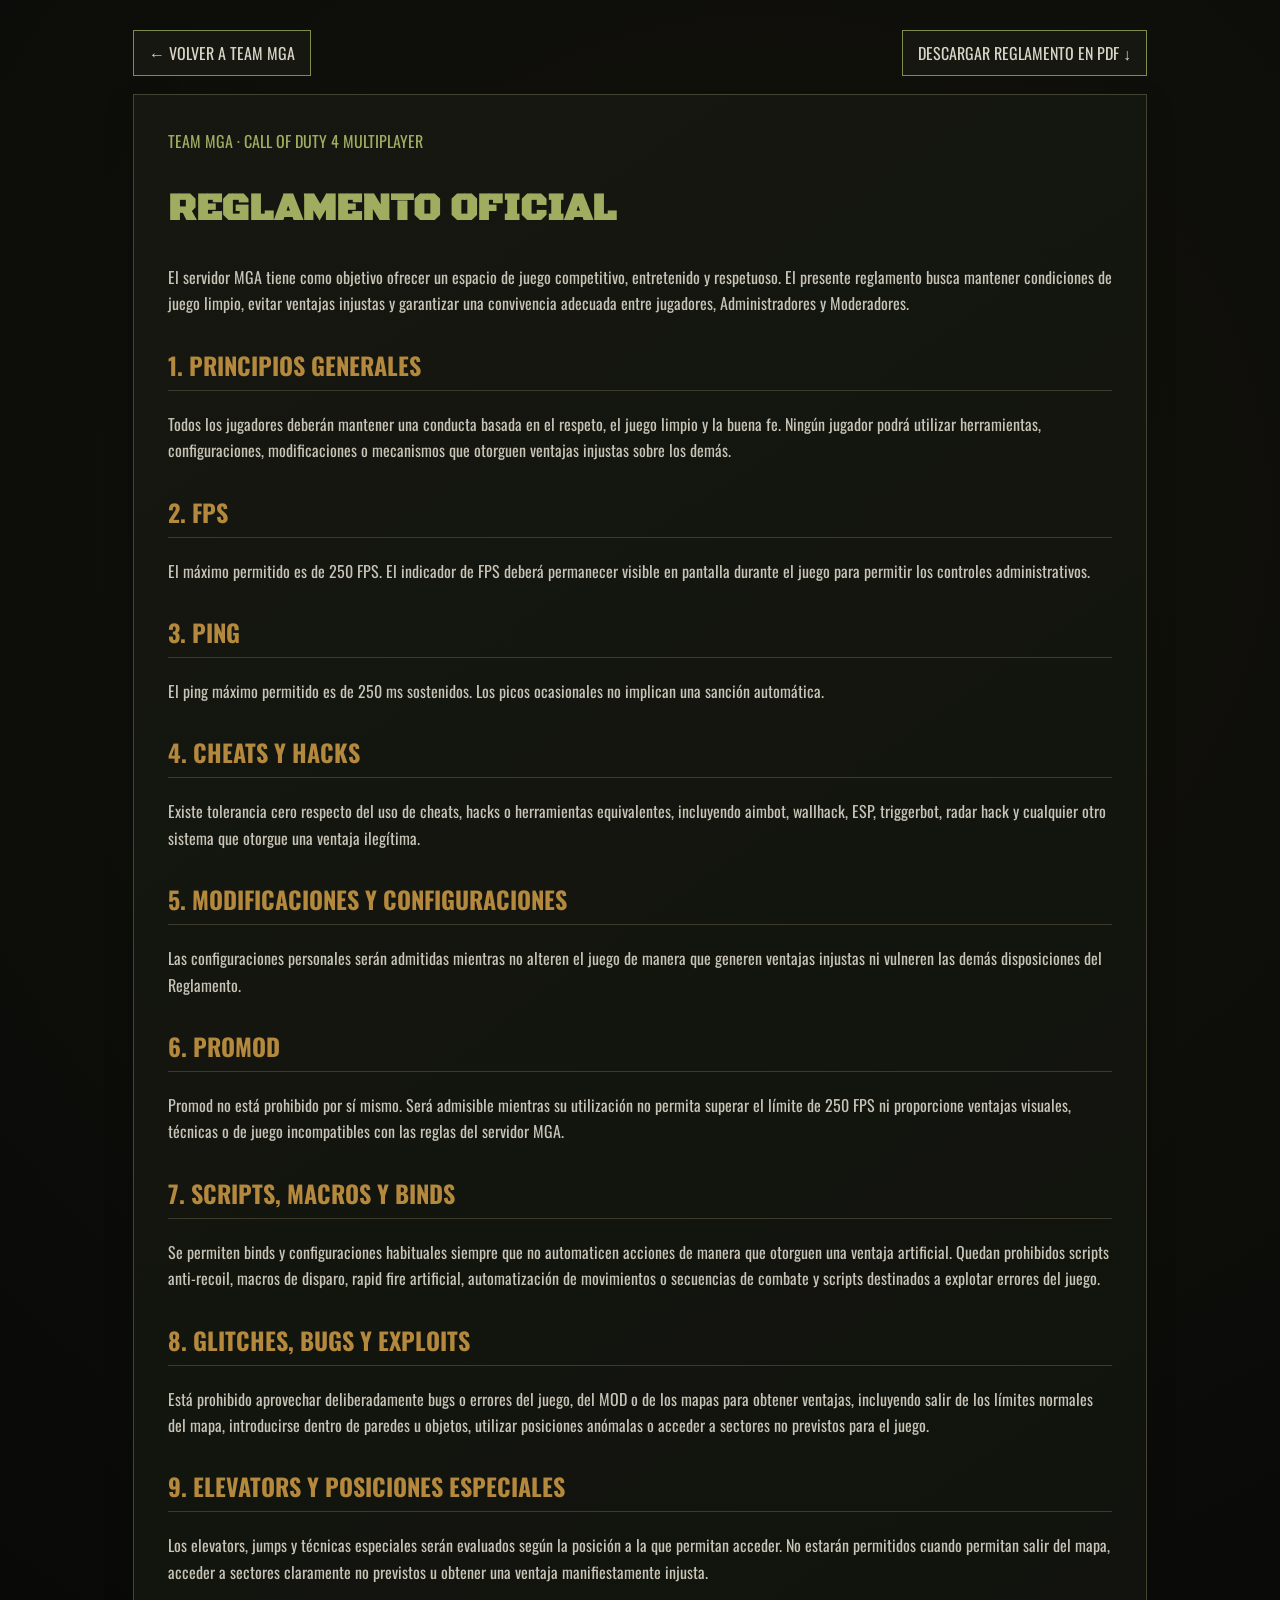
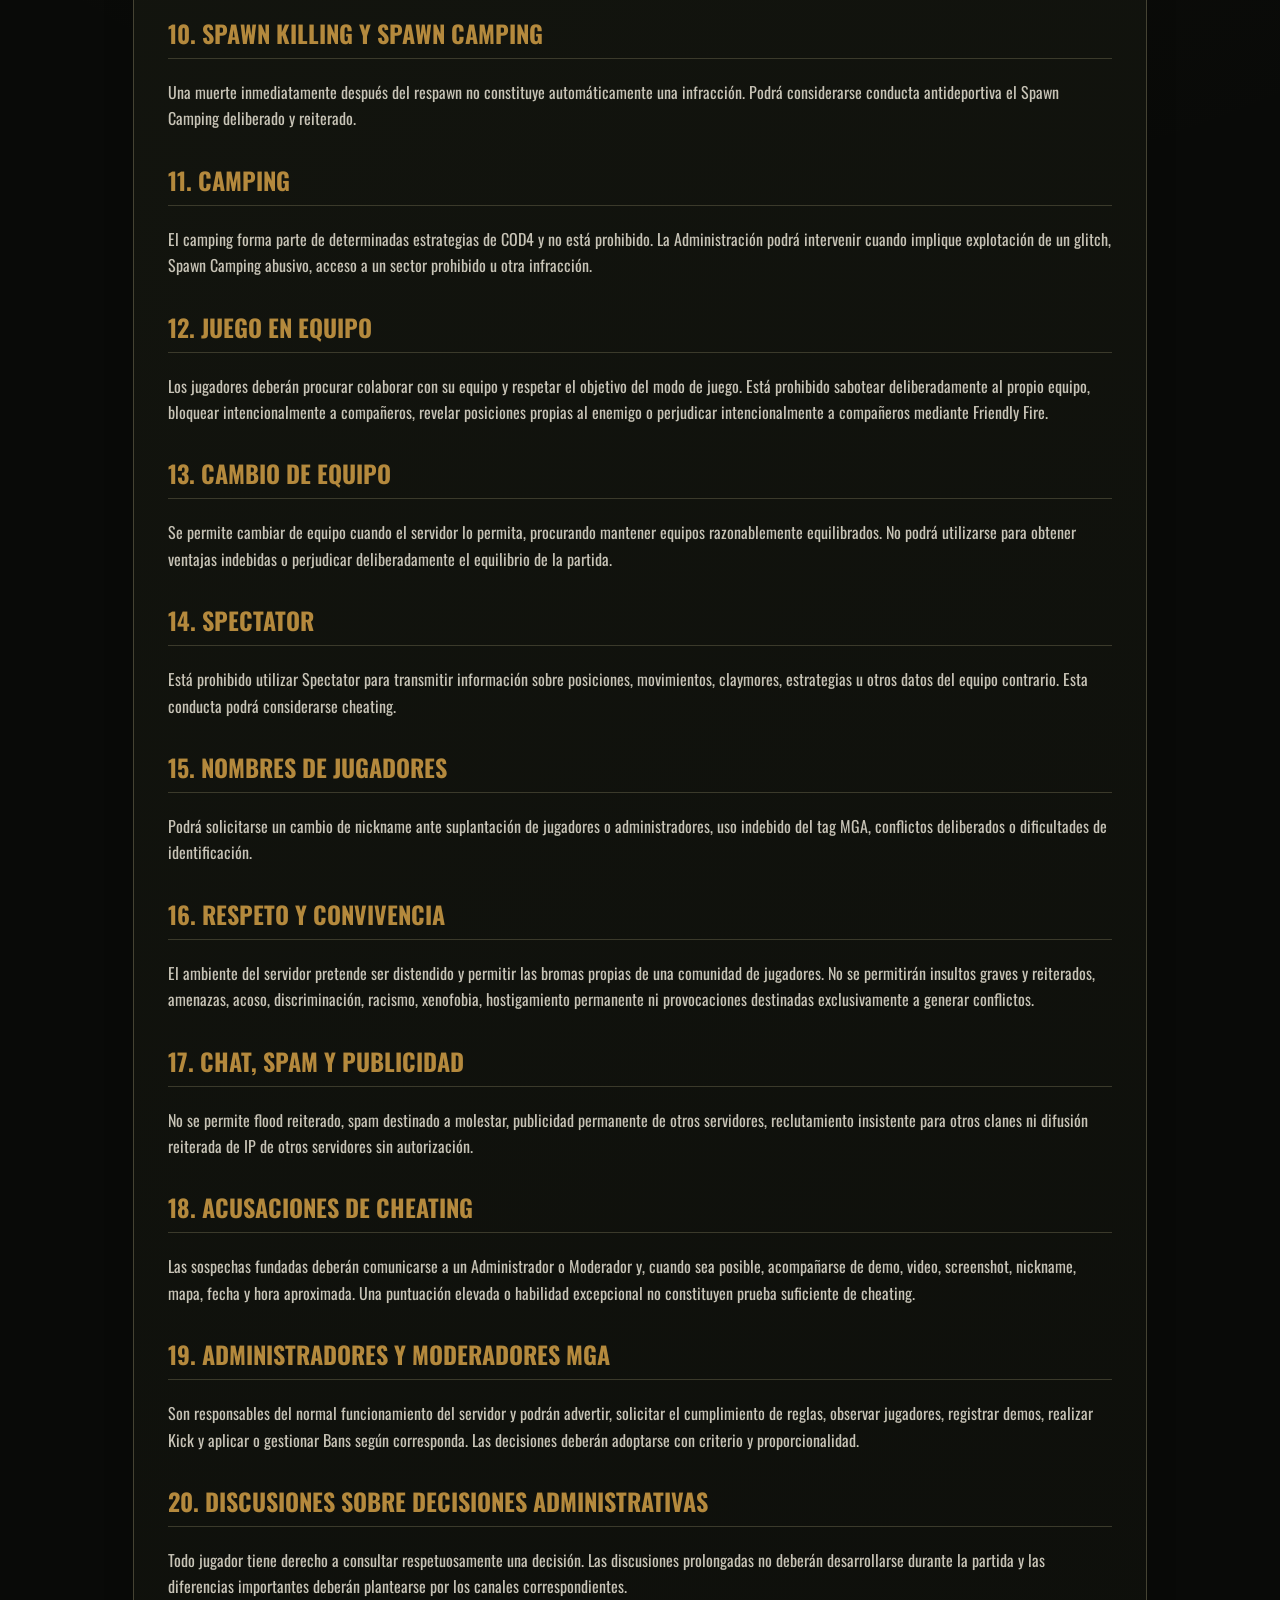
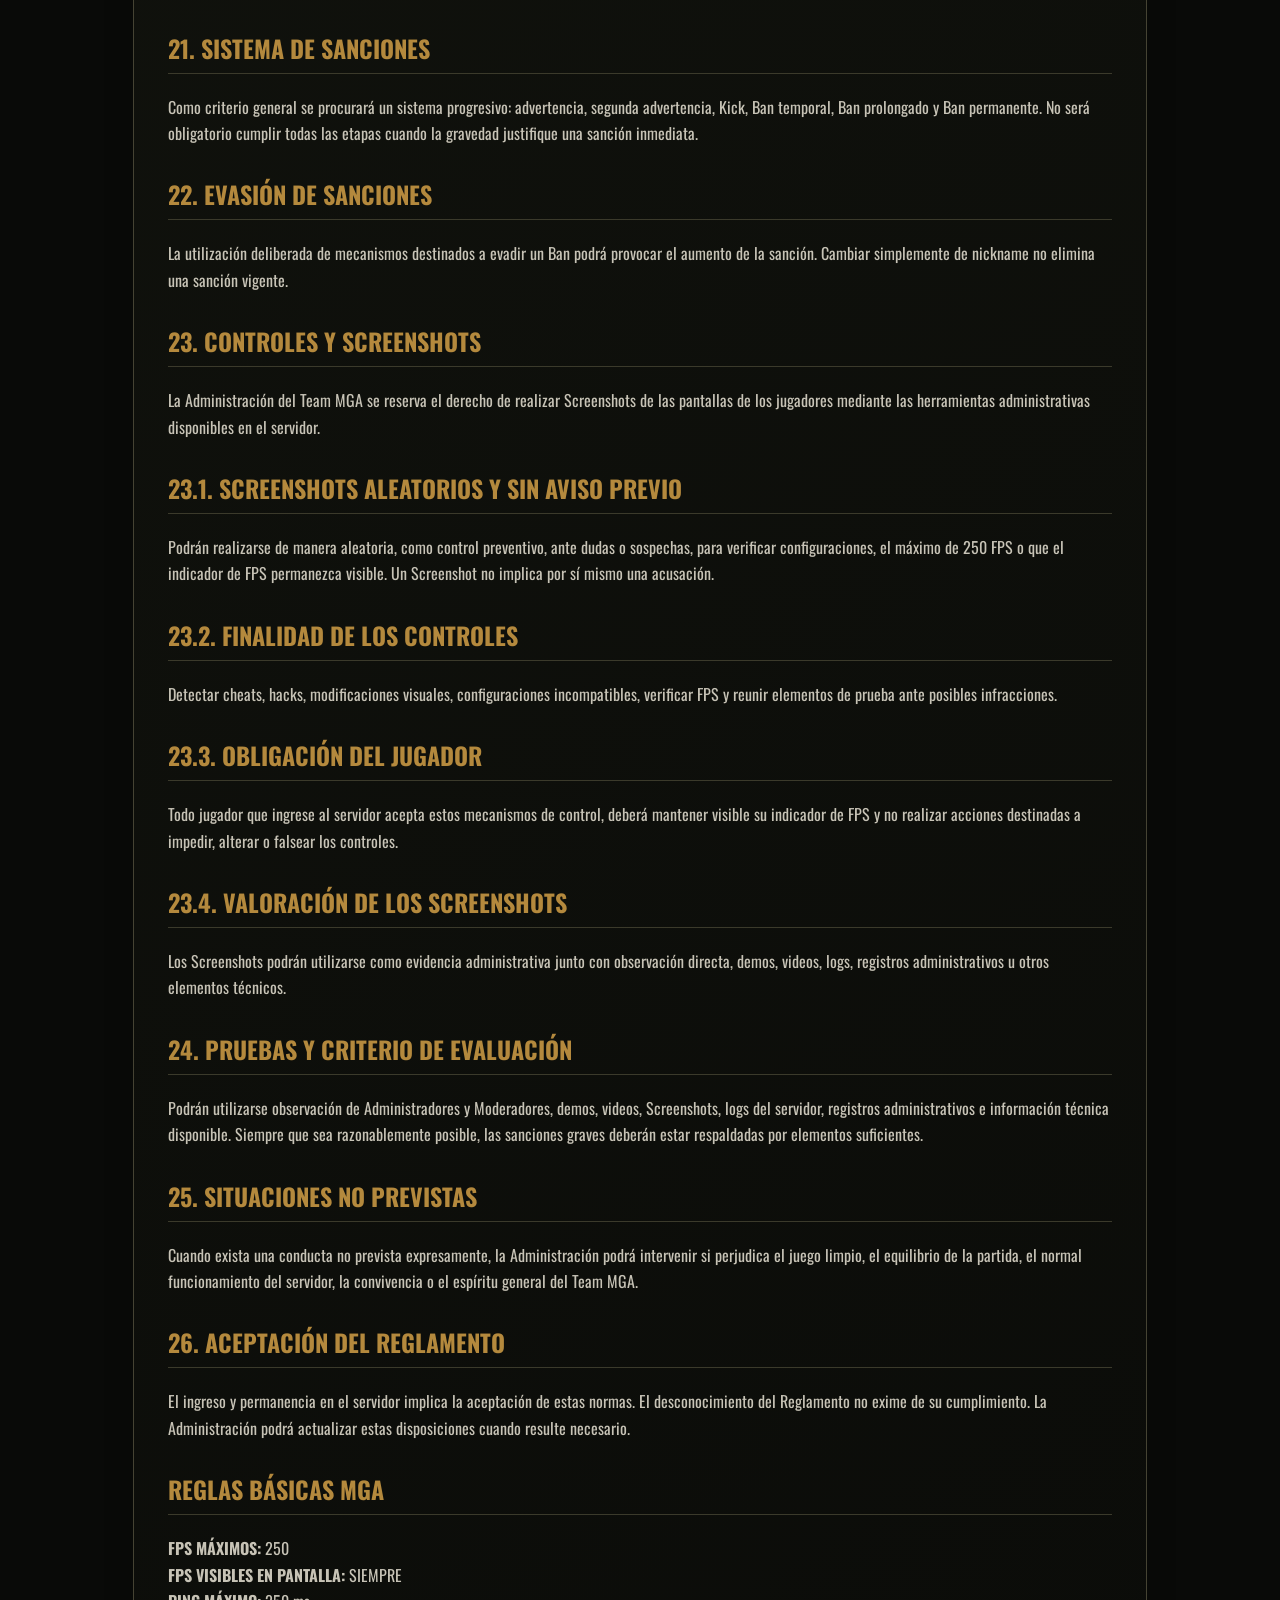
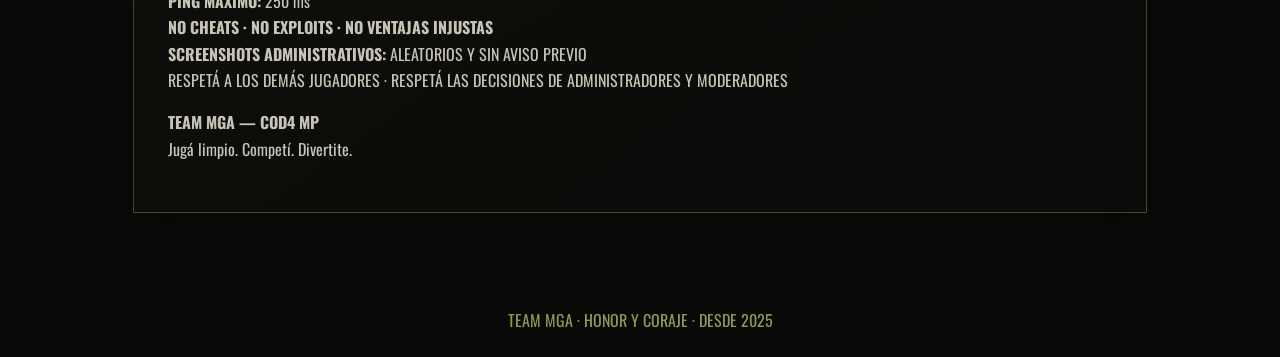
==== reglamento.html @ d265e442 "MGA v7: agregar Reglamento Oficial" ====
<!doctype html><html lang="es"><head><meta charset="utf-8"><meta name="viewport" content="width=device-width,initial-scale=1"><title>Reglamento Oficial | Team MGA COD4</title><link rel="preconnect" href="https://fonts.googleapis.com"><link rel="preconnect" href="https://fonts.gstatic.com" crossorigin><link href="https://fonts.googleapis.com/css2?family=Black+Ops+One&family=Oswald:wght@400;500;600;700&display=swap" rel="stylesheet"><link rel="stylesheet" href="css/style.css"><style>.rules-page{max-width:1050px;margin:auto;padding:30px 18px 70px}.rules-doc{padding:34px}.rules-doc h1{font-family:'Black Ops One';font-size:38px;color:#a0ad60}.rules-doc h2{margin-top:30px;color:#b4893d;border-bottom:1px solid #3b3a2b;padding-bottom:7px}.rules-doc p{line-height:1.65;color:#c7c3b6}.rules-top{display:flex;justify-content:space-between;gap:12px;flex-wrap:wrap;margin-bottom:18px}.rules-top a{border:1px solid #7d8d4e;padding:10px 15px;background:#151710}.rules-mini-footer{text-align:center;padding:25px;color:#8c9a55}</style></head><body><main class="rules-page"><div class="rules-top"><a href="index.html">← VOLVER A TEAM MGA</a><a href="assets/docs/Reglamento_Oficial_Team_MGA_COD4_MP.pdf" download>DESCARGAR REGLAMENTO EN PDF ↓</a></div><article class="panel rules-doc"><span class="section-kicker">TEAM MGA · CALL OF DUTY 4 MULTIPLAYER</span><h1>REGLAMENTO OFICIAL</h1><p>El servidor MGA tiene como objetivo ofrecer un espacio de juego competitivo, entretenido y respetuoso. El presente reglamento busca mantener condiciones de juego limpio, evitar ventajas injustas y garantizar una convivencia adecuada entre jugadores, Administradores y Moderadores.</p><h2>1. PRINCIPIOS GENERALES</h2><p>Todos los jugadores deberán mantener una conducta basada en el respeto, el juego limpio y la buena fe. Ningún jugador podrá utilizar herramientas, configuraciones, modificaciones o mecanismos que otorguen ventajas injustas sobre los demás.</p><h2>2. FPS</h2><p>El máximo permitido es de 250 FPS. El indicador de FPS deberá permanecer visible en pantalla durante el juego para permitir los controles administrativos.</p><h2>3. PING</h2><p>El ping máximo permitido es de 250 ms sostenidos. Los picos ocasionales no implican una sanción automática.</p><h2>4. CHEATS Y HACKS</h2><p>Existe tolerancia cero respecto del uso de cheats, hacks o herramientas equivalentes, incluyendo aimbot, wallhack, ESP, triggerbot, radar hack y cualquier otro sistema que otorgue una ventaja ilegítima.</p><h2>5. MODIFICACIONES Y CONFIGURACIONES</h2><p>Las configuraciones personales serán admitidas mientras no alteren el juego de manera que generen ventajas injustas ni vulneren las demás disposiciones del Reglamento.</p><h2>6. PROMOD</h2><p>Promod no está prohibido por sí mismo. Será admisible mientras su utilización no permita superar el límite de 250 FPS ni proporcione ventajas visuales, técnicas o de juego incompatibles con las reglas del servidor MGA.</p><h2>7. SCRIPTS, MACROS Y BINDS</h2><p>Se permiten binds y configuraciones habituales siempre que no automaticen acciones de manera que otorguen una ventaja artificial. Quedan prohibidos scripts anti-recoil, macros de disparo, rapid fire artificial, automatización de movimientos o secuencias de combate y scripts destinados a explotar errores del juego.</p><h2>8. GLITCHES, BUGS Y EXPLOITS</h2><p>Está prohibido aprovechar deliberadamente bugs o errores del juego, del MOD o de los mapas para obtener ventajas, incluyendo salir de los límites normales del mapa, introducirse dentro de paredes u objetos, utilizar posiciones anómalas o acceder a sectores no previstos para el juego.</p><h2>9. ELEVATORS Y POSICIONES ESPECIALES</h2><p>Los elevators, jumps y técnicas especiales serán evaluados según la posición a la que permitan acceder. No estarán permitidos cuando permitan salir del mapa, acceder a sectores claramente no previstos u obtener una ventaja manifiestamente injusta.</p><h2>10. SPAWN KILLING Y SPAWN CAMPING</h2><p>Una muerte inmediatamente después del respawn no constituye automáticamente una infracción. Podrá considerarse conducta antideportiva el Spawn Camping deliberado y reiterado.</p><h2>11. CAMPING</h2><p>El camping forma parte de determinadas estrategias de COD4 y no está prohibido. La Administración podrá intervenir cuando implique explotación de un glitch, Spawn Camping abusivo, acceso a un sector prohibido u otra infracción.</p><h2>12. JUEGO EN EQUIPO</h2><p>Los jugadores deberán procurar colaborar con su equipo y respetar el objetivo del modo de juego. Está prohibido sabotear deliberadamente al propio equipo, bloquear intencionalmente a compañeros, revelar posiciones propias al enemigo o perjudicar intencionalmente a compañeros mediante Friendly Fire.</p><h2>13. CAMBIO DE EQUIPO</h2><p>Se permite cambiar de equipo cuando el servidor lo permita, procurando mantener equipos razonablemente equilibrados. No podrá utilizarse para obtener ventajas indebidas o perjudicar deliberadamente el equilibrio de la partida.</p><h2>14. SPECTATOR</h2><p>Está prohibido utilizar Spectator para transmitir información sobre posiciones, movimientos, claymores, estrategias u otros datos del equipo contrario. Esta conducta podrá considerarse cheating.</p><h2>15. NOMBRES DE JUGADORES</h2><p>Podrá solicitarse un cambio de nickname ante suplantación de jugadores o administradores, uso indebido del tag MGA, conflictos deliberados o dificultades de identificación.</p><h2>16. RESPETO Y CONVIVENCIA</h2><p>El ambiente del servidor pretende ser distendido y permitir las bromas propias de una comunidad de jugadores. No se permitirán insultos graves y reiterados, amenazas, acoso, discriminación, racismo, xenofobia, hostigamiento permanente ni provocaciones destinadas exclusivamente a generar conflictos.</p><h2>17. CHAT, SPAM Y PUBLICIDAD</h2><p>No se permite flood reiterado, spam destinado a molestar, publicidad permanente de otros servidores, reclutamiento insistente para otros clanes ni difusión reiterada de IP de otros servidores sin autorización.</p><h2>18. ACUSACIONES DE CHEATING</h2><p>Las sospechas fundadas deberán comunicarse a un Administrador o Moderador y, cuando sea posible, acompañarse de demo, video, screenshot, nickname, mapa, fecha y hora aproximada. Una puntuación elevada o habilidad excepcional no constituyen prueba suficiente de cheating.</p><h2>19. ADMINISTRADORES Y MODERADORES MGA</h2><p>Son responsables del normal funcionamiento del servidor y podrán advertir, solicitar el cumplimiento de reglas, observar jugadores, registrar demos, realizar Kick y aplicar o gestionar Bans según corresponda. Las decisiones deberán adoptarse con criterio y proporcionalidad.</p><h2>20. DISCUSIONES SOBRE DECISIONES ADMINISTRATIVAS</h2><p>Todo jugador tiene derecho a consultar respetuosamente una decisión. Las discusiones prolongadas no deberán desarrollarse durante la partida y las diferencias importantes deberán plantearse por los canales correspondientes.</p><h2>21. SISTEMA DE SANCIONES</h2><p>Como criterio general se procurará un sistema progresivo: advertencia, segunda advertencia, Kick, Ban temporal, Ban prolongado y Ban permanente. No será obligatorio cumplir todas las etapas cuando la gravedad justifique una sanción inmediata.</p><h2>22. EVASIÓN DE SANCIONES</h2><p>La utilización deliberada de mecanismos destinados a evadir un Ban podrá provocar el aumento de la sanción. Cambiar simplemente de nickname no elimina una sanción vigente.</p><h2>23. CONTROLES Y SCREENSHOTS</h2><p>La Administración del Team MGA se reserva el derecho de realizar Screenshots de las pantallas de los jugadores mediante las herramientas administrativas disponibles en el servidor.</p><h2>23.1. SCREENSHOTS ALEATORIOS Y SIN AVISO PREVIO</h2><p>Podrán realizarse de manera aleatoria, como control preventivo, ante dudas o sospechas, para verificar configuraciones, el máximo de 250 FPS o que el indicador de FPS permanezca visible. Un Screenshot no implica por sí mismo una acusación.</p><h2>23.2. FINALIDAD DE LOS CONTROLES</h2><p>Detectar cheats, hacks, modificaciones visuales, configuraciones incompatibles, verificar FPS y reunir elementos de prueba ante posibles infracciones.</p><h2>23.3. OBLIGACIÓN DEL JUGADOR</h2><p>Todo jugador que ingrese al servidor acepta estos mecanismos de control, deberá mantener visible su indicador de FPS y no realizar acciones destinadas a impedir, alterar o falsear los controles.</p><h2>23.4. VALORACIÓN DE LOS SCREENSHOTS</h2><p>Los Screenshots podrán utilizarse como evidencia administrativa junto con observación directa, demos, videos, logs, registros administrativos u otros elementos técnicos.</p><h2>24. PRUEBAS Y CRITERIO DE EVALUACIÓN</h2><p>Podrán utilizarse observación de Administradores y Moderadores, demos, videos, Screenshots, logs del servidor, registros administrativos e información técnica disponible. Siempre que sea razonablemente posible, las sanciones graves deberán estar respaldadas por elementos suficientes.</p><h2>25. SITUACIONES NO PREVISTAS</h2><p>Cuando exista una conducta no prevista expresamente, la Administración podrá intervenir si perjudica el juego limpio, el equilibrio de la partida, el normal funcionamiento del servidor, la convivencia o el espíritu general del Team MGA.</p><h2>26. ACEPTACIÓN DEL REGLAMENTO</h2><p>El ingreso y permanencia en el servidor implica la aceptación de estas normas. El desconocimiento del Reglamento no exime de su cumplimiento. La Administración podrá actualizar estas disposiciones cuando resulte necesario.</p><h2>REGLAS BÁSICAS MGA</h2><p><strong>FPS MÁXIMOS:</strong> 250<br><strong>FPS VISIBLES EN PANTALLA:</strong> SIEMPRE<br><strong>PING MÁXIMO:</strong> 250 ms<br><strong>NO CHEATS · NO EXPLOITS · NO VENTAJAS INJUSTAS</strong><br><strong>SCREENSHOTS ADMINISTRATIVOS:</strong> ALEATORIOS Y SIN AVISO PREVIO<br>RESPETÁ A LOS DEMÁS JUGADORES · RESPETÁ LAS DECISIONES DE ADMINISTRADORES Y MODERADORES</p><p><strong>TEAM MGA — COD4 MP</strong><br>Jugá limpio. Competí. Divertite.</p></article></main><footer class="rules-mini-footer">TEAM MGA · HONOR Y CORAJE · DESDE 2025</footer></body></html>
---- css/style.css ----
:root{--bg:#080907;--panel:#11120e;--line:#454333;--text:#d9d5c8;--muted:#928f82;--green:#a0ad60;--gold:#b4893d;--side:270px}*{box-sizing:border-box}html{scroll-behavior:smooth}body{margin:0;background:#090a08;color:var(--text);font-family:Oswald,Arial,sans-serif;background-image:radial-gradient(circle at 60% 10%,rgba(131,108,58,.08),transparent 28%)}a{color:inherit;text-decoration:none}.site-shell{display:grid;grid-template-columns:var(--side) 1fr;max-width:1600px;margin:auto}.sidebar{position:sticky;top:0;height:100vh;background:#0d0f0a;border-right:1px solid #343427;padding:26px 14px;z-index:20}.brand{display:block;padding:0 18px}.brand img{width:100%;max-width:220px;mix-blend-mode:screen}.team-line,.since{text-align:center;color:var(--green)}.team-line{font-size:20px}.since{font-size:11px;margin:3px 0 25px}.main-nav{border:1px solid #323127}.main-nav a{display:flex;gap:15px;align-items:center;height:54px;padding:0 20px;border-bottom:1px solid #34342b;font-size:17px}.main-nav a:hover,.main-nav a.active{background:rgba(126,146,66,.2);box-shadow:inset 3px 0 var(--green)}.menu-btn{display:none}.hero{height:420px;position:relative;background:url('../assets/images/hero-gaucho.png') center 42%/cover no-repeat;border-bottom:1px solid #3a3829}.hero-shade{position:absolute;inset:0;background:linear-gradient(90deg,rgba(7,8,6,.6),transparent 55%),linear-gradient(0deg,rgba(7,8,6,.55),transparent 45%)}.hero-copy{display:none;position:absolute;left:5%;bottom:42px}.hero-copy h1{font-family:'Black Ops One';font-size:60px;margin:8px 0}.hero-copy h1 em,.section-kicker{color:var(--green)}.hero-btn,.rules-actions a{display:inline-block;border:1px solid #7d8d4e;padding:10px 16px;background:rgba(94,109,48,.28);font-weight:700}.panel{background:linear-gradient(145deg,#151710,#0b0c09);border:1px solid var(--line);box-shadow:0 10px 28px rgba(0,0,0,.2)}.server-strip{margin:0 14px 14px;min-height:116px;display:grid;grid-template-columns:70px 1.55fr repeat(4,.55fr) 1fr}.server-icon,.server-main,.server-stat,.server-actions{display:flex;flex-direction:column;justify-content:center;padding:16px;border-left:1px solid #353529}.server-icon{align-items:center;font-size:36px}.server-main strong{font-size:30px;color:#8e9e50}.server-stat small,.server-main small,.contact small{color:#aaa597}.server-actions{gap:5px}.server-actions button{font:600 16px Oswald;padding:9px;border:1px solid #5e633d;background:#48532a;color:#dddcc7;cursor:pointer}.dashboard-grid{display:grid;grid-template-columns:1.15fr 1fr 1.05fr;gap:14px;padding:0 14px 14px}.dashboard-grid>.panel,.members-section,.practical-rules,.gametracker-section{padding:22px 26px}.panel h2{margin:0 0 20px}.map-list{display:grid;grid-template-columns:1fr 1fr;gap:8px 20px}.map-list div:before{content:'•';color:var(--green);margin-right:8px}.people-list{display:grid;gap:8px}.divider{height:1px;background:#3a392c;margin:20px 0}.rules-panel{background:linear-gradient(rgba(15,16,12,.8),rgba(8,9,7,.9)),url('../assets/images/hero-gaucho.png') 84% 64%/auto 110% no-repeat}.rules-hero{font-family:'Black Ops One';font-size:38px;margin:45px 0 18px}.rules-hero span{display:block}.rules-hero em{color:var(--green);font-style:normal}.rules-actions{display:flex;gap:10px;flex-wrap:wrap;margin-top:18px}.practical-rules,.members-section,.gametracker-section{margin:0 14px 14px}.practical-rules-head{display:flex;justify-content:space-between;gap:20px;align-items:flex-start}.quick-rules-grid{display:grid;grid-template-columns:repeat(2,1fr);gap:10px;margin-top:20px}.quick-rules-grid>div{border:1px solid #39392d;padding:13px;background:#0d0f0b}.quick-rules-grid b{display:block;color:var(--gold);margin-bottom:4px}.quick-rules-grid span,.quick-rules-note{color:#aaa699}.member-list{display:grid;grid-template-columns:repeat(4,1fr);gap:8px}.member-list div{border:1px solid #36362b;padding:10px}.gametracker-section{display:grid;grid-template-columns:1fr 280px;gap:30px;align-items:start}.gametracker-widget{padding:12px;background:#0b0c09;border:1px solid #454333;text-align:center}.gallery{margin:0 14px 14px;border:1px solid var(--line);overflow:hidden}.gallery img{width:100%;display:block}.contact{margin:0 14px 20px;display:grid;grid-template-columns:repeat(3,1fr)}.contact>div{padding:18px 22px;border-right:1px solid #34352a}.contact strong{display:block}.site-footer{max-width:1600px;margin:auto;display:grid;grid-template-columns:var(--side) 1fr auto;gap:24px;align-items:center;padding:18px 30px;border-top:1px solid #37362a;background:#080906;color:#918e82;font-size:12px}.footer-logo{font-family:'Black Ops One';font-size:42px}.footer-credits{display:flex;flex-wrap:wrap;gap:4px 18px}.footer-right{display:flex;flex-direction:column;align-items:flex-end;gap:10px}.social-links{display:flex;gap:8px}.social-links a{width:38px;height:38px;border:1px solid #718345;border-radius:50%;display:grid;place-items:center;color:#98aa5c;font-weight:700}#toast{position:fixed;right:22px;bottom:22px;padding:12px 18px;background:#15180f;border:1px solid #7d8d4b;opacity:0;transition:.2s}#toast.show{opacity:1}@media(max-width:1000px){.dashboard-grid{grid-template-columns:1fr 1fr}.rules-panel{grid-column:1/-1}.member-list{grid-template-columns:repeat(3,1fr)}}@media(max-width:780px){.site-shell{display:block}.sidebar{position:fixed;left:-285px;width:270px;transition:.25s}.sidebar.open{left:0}.menu-btn{display:block;position:fixed;right:15px;top:15px;z-index:50;background:#10120d;color:#cbd1aa;border:1px solid #5f6540;font-size:22px}.hero{height:62vh;min-height:440px}.hero-copy{display:block}.server-strip,.dashboard-grid,.contact,.gametracker-section{grid-template-columns:1fr}.dashboard-grid{padding:12px}.rules-panel{grid-column:auto}.quick-rules-grid{grid-template-columns:1fr}.practical-rules-head{display:block}.member-list{grid-template-columns:repeat(2,1fr)}.site-footer{grid-template-columns:1fr;text-align:center}.footer-right{align-items:center}.gametracker-widget{overflow:auto}}
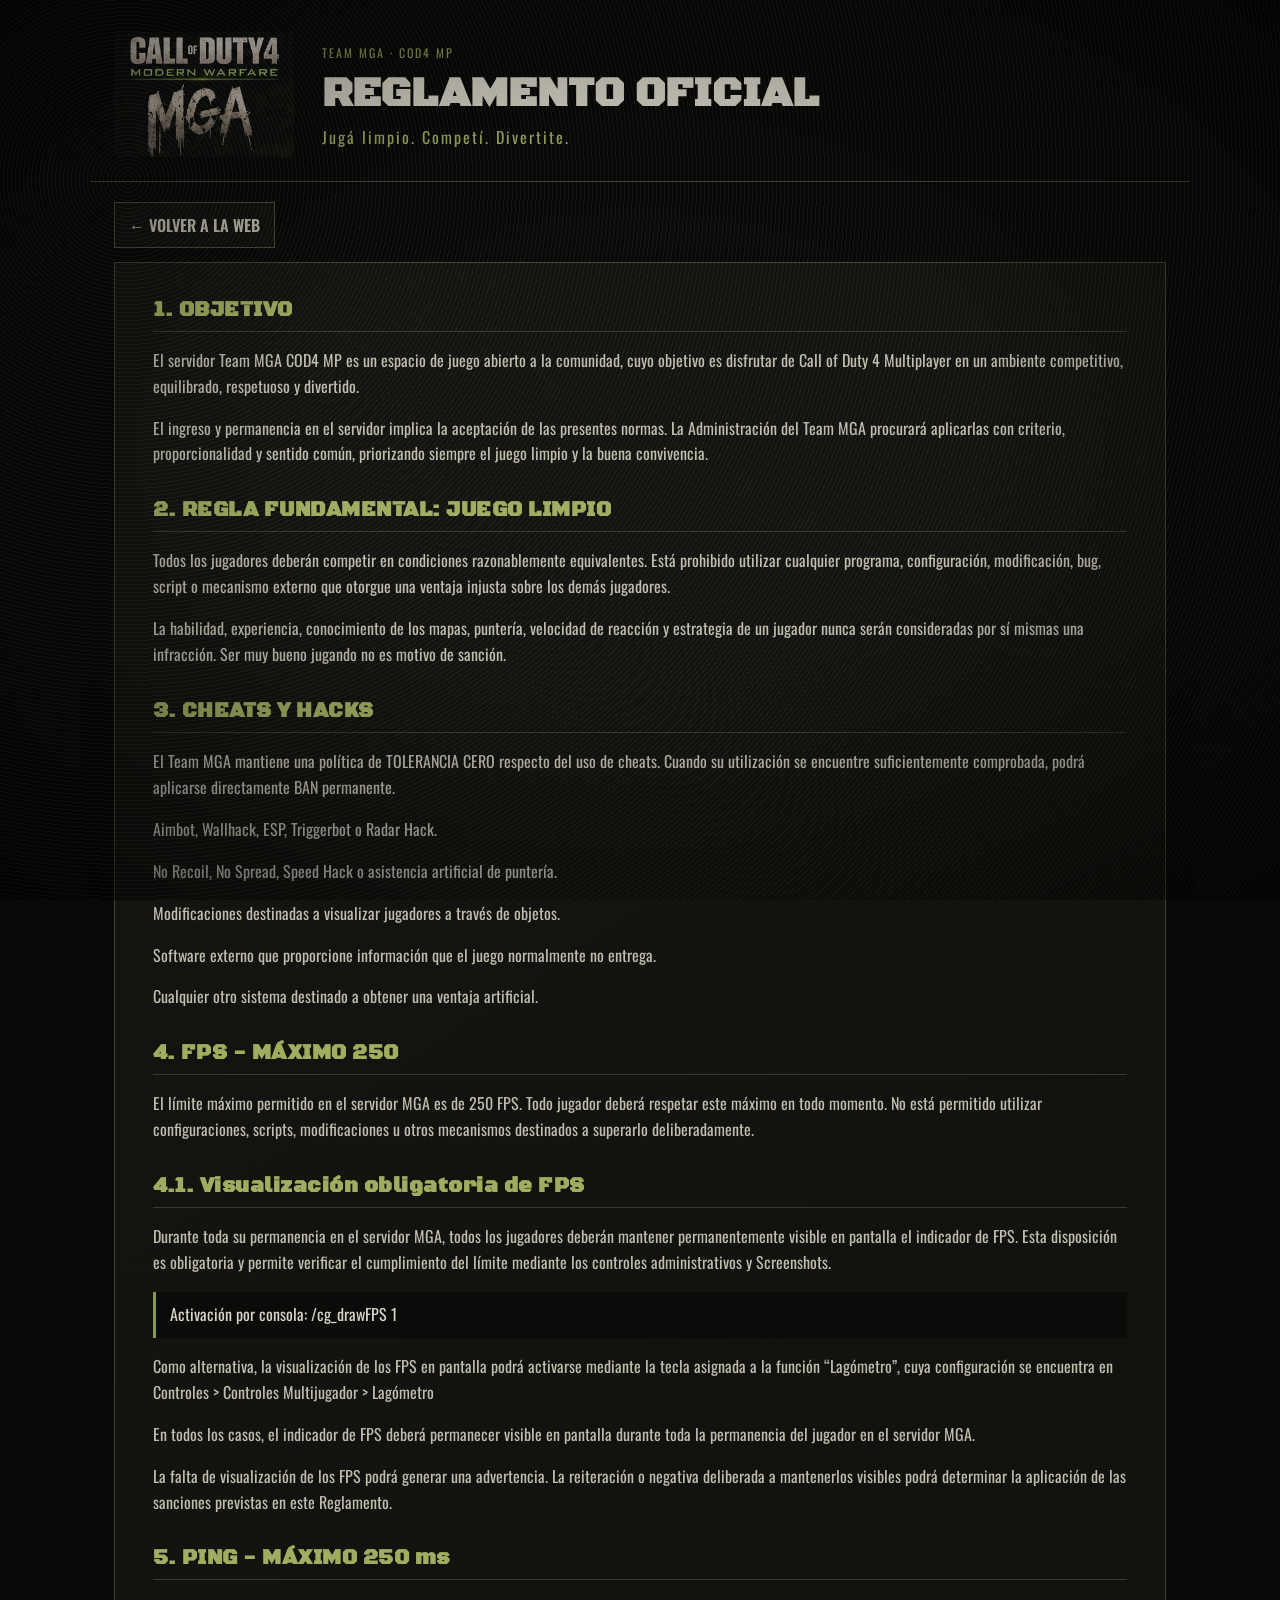
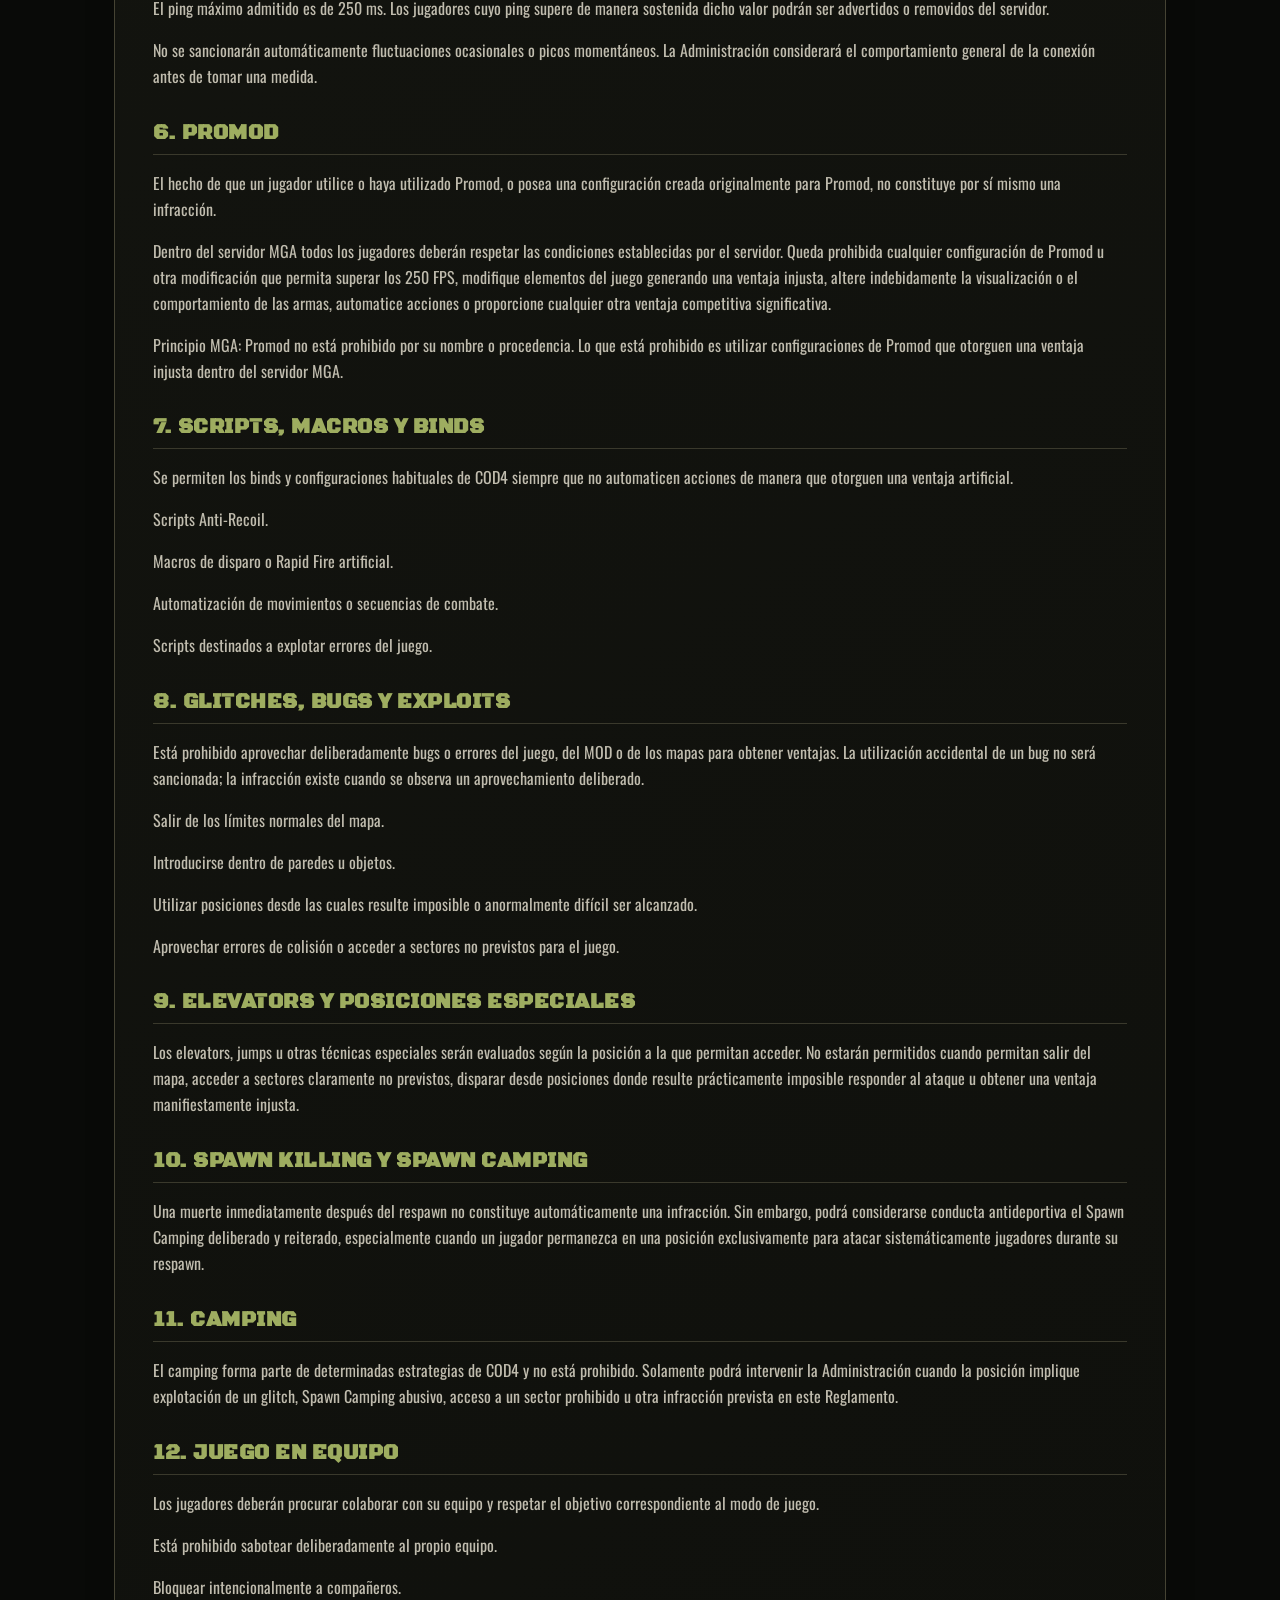
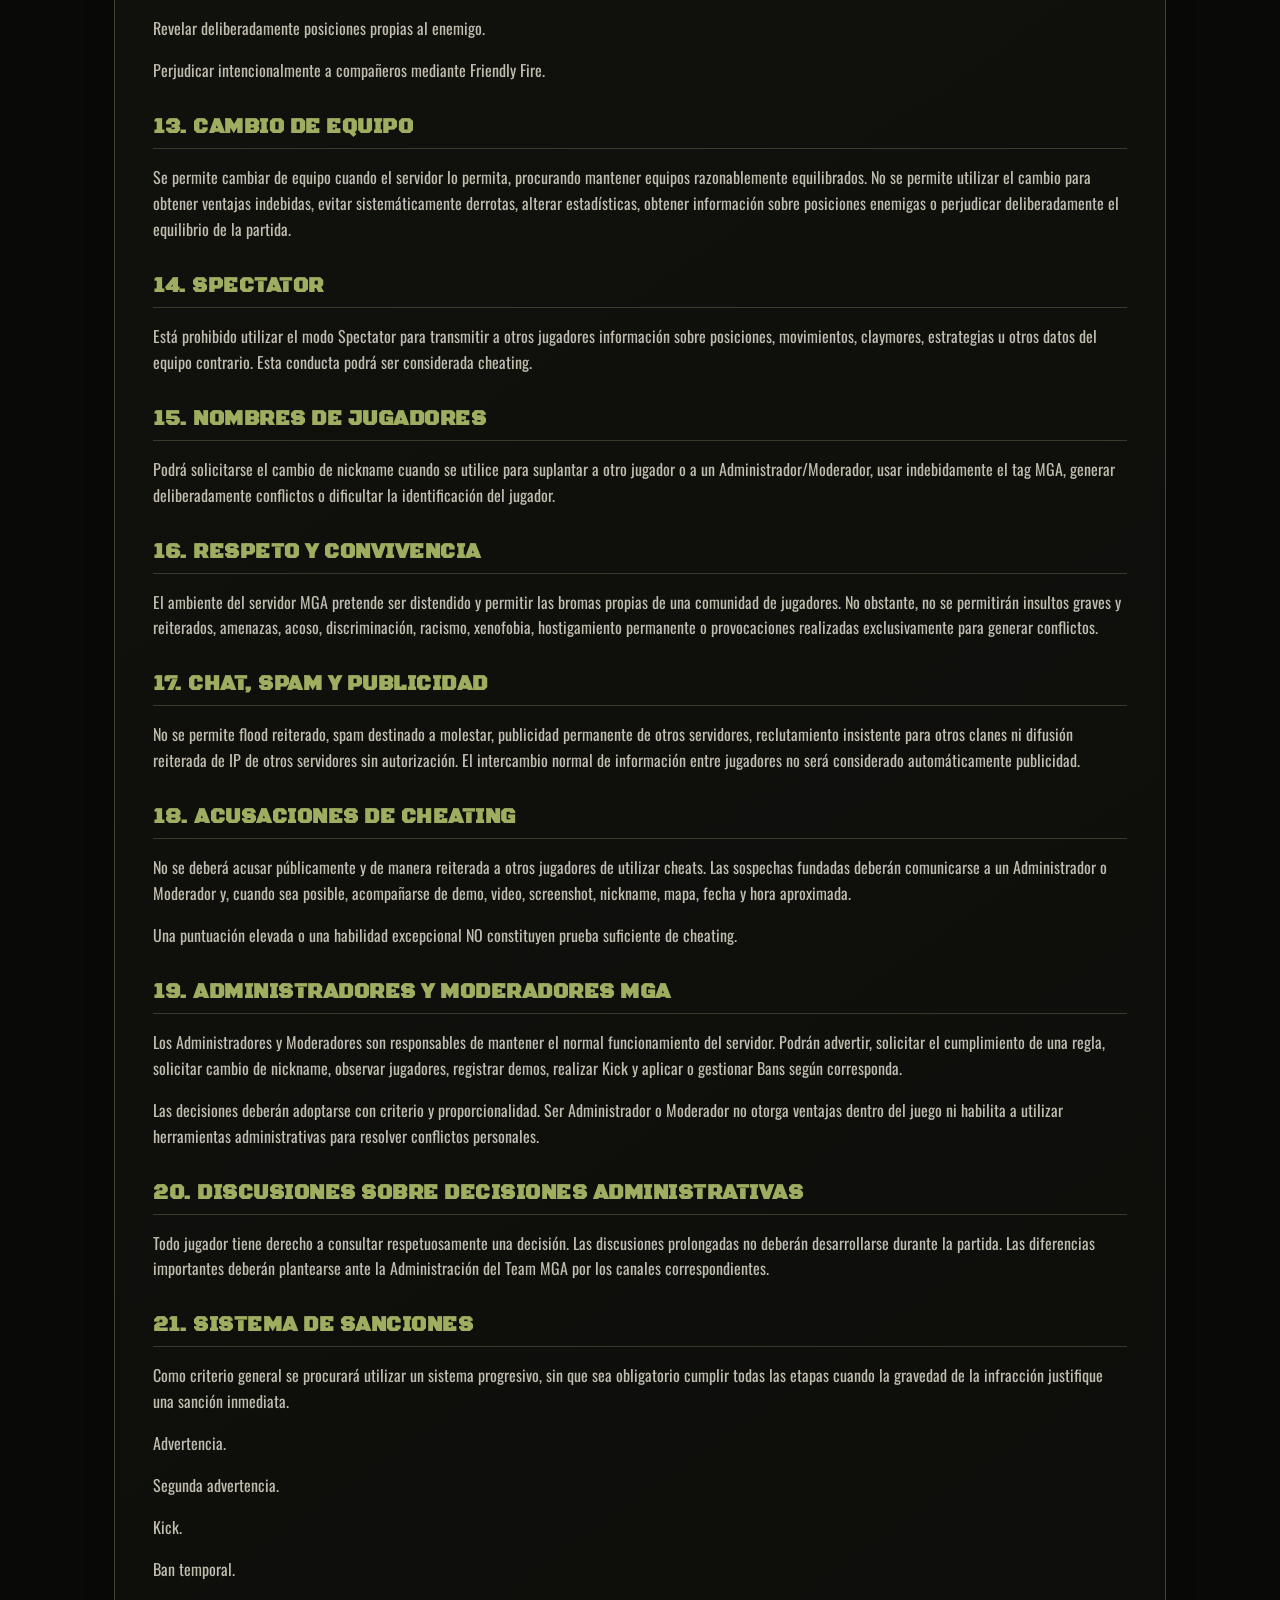
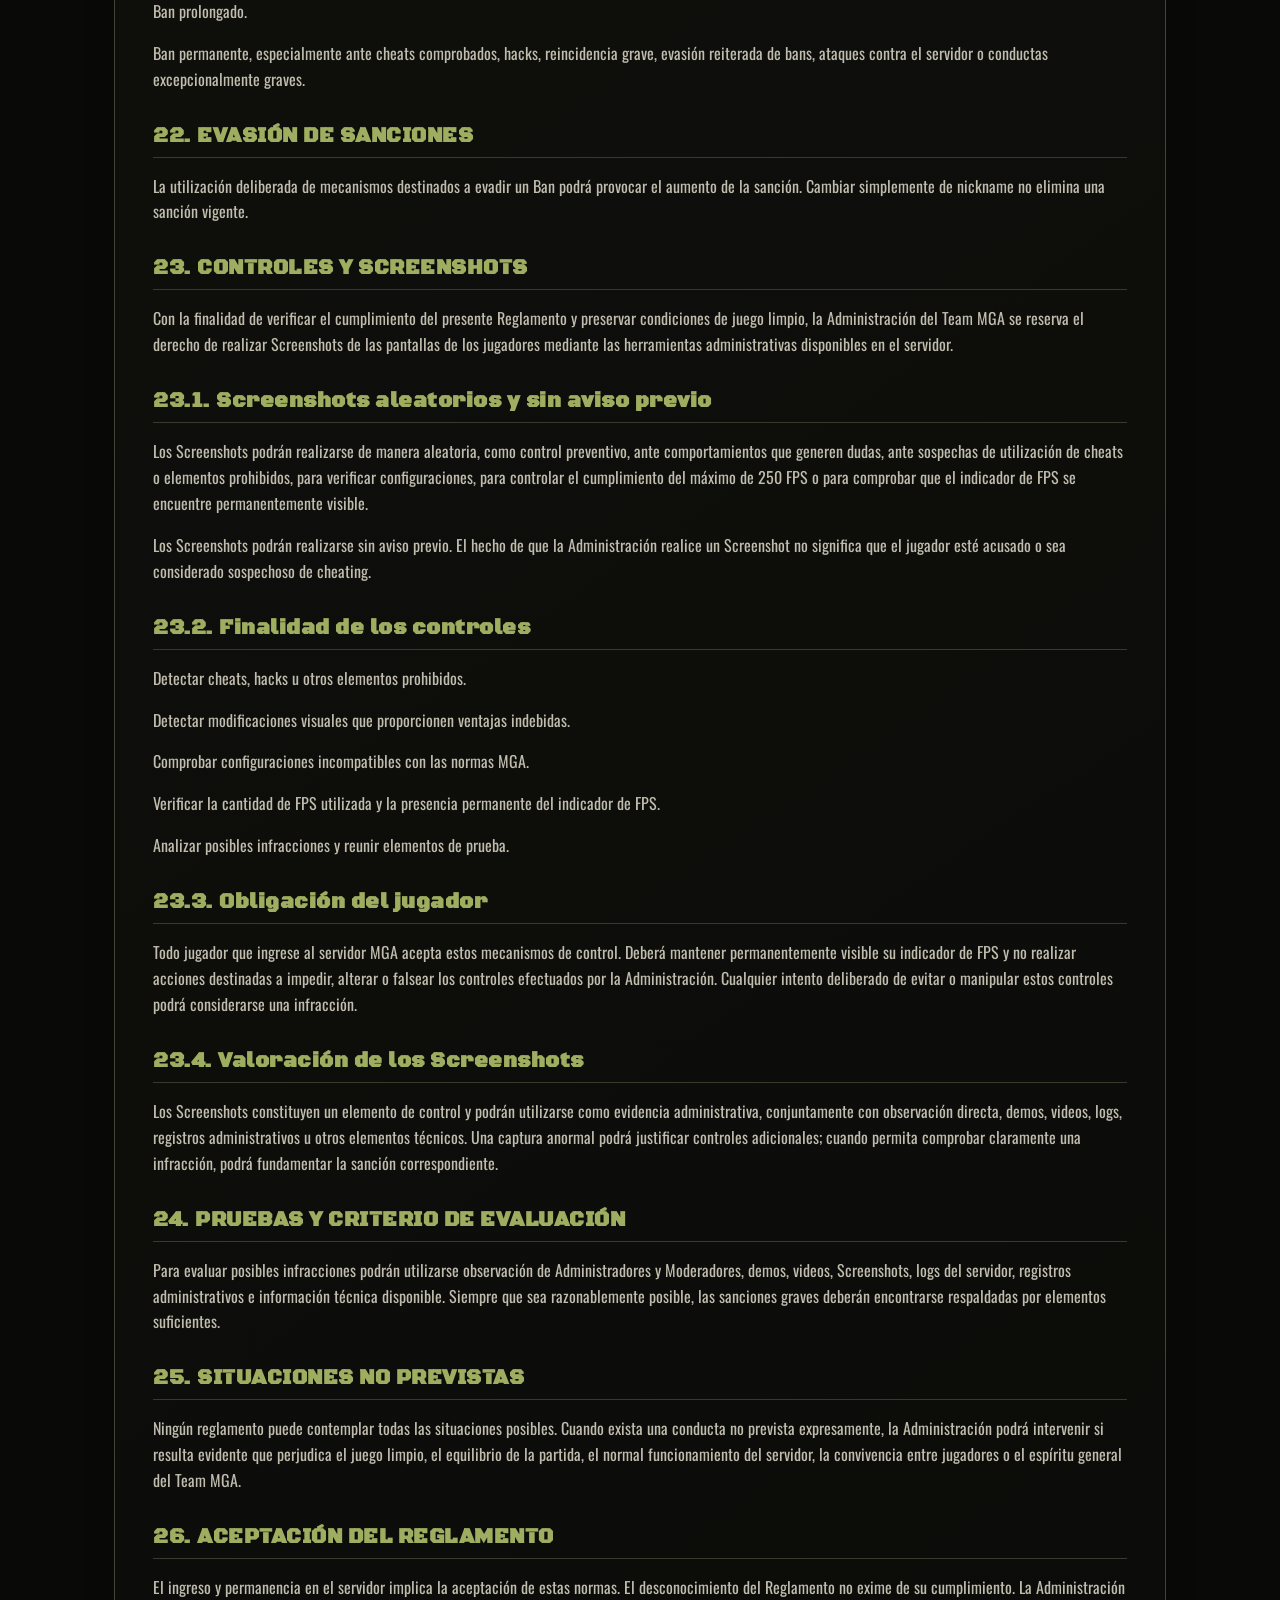
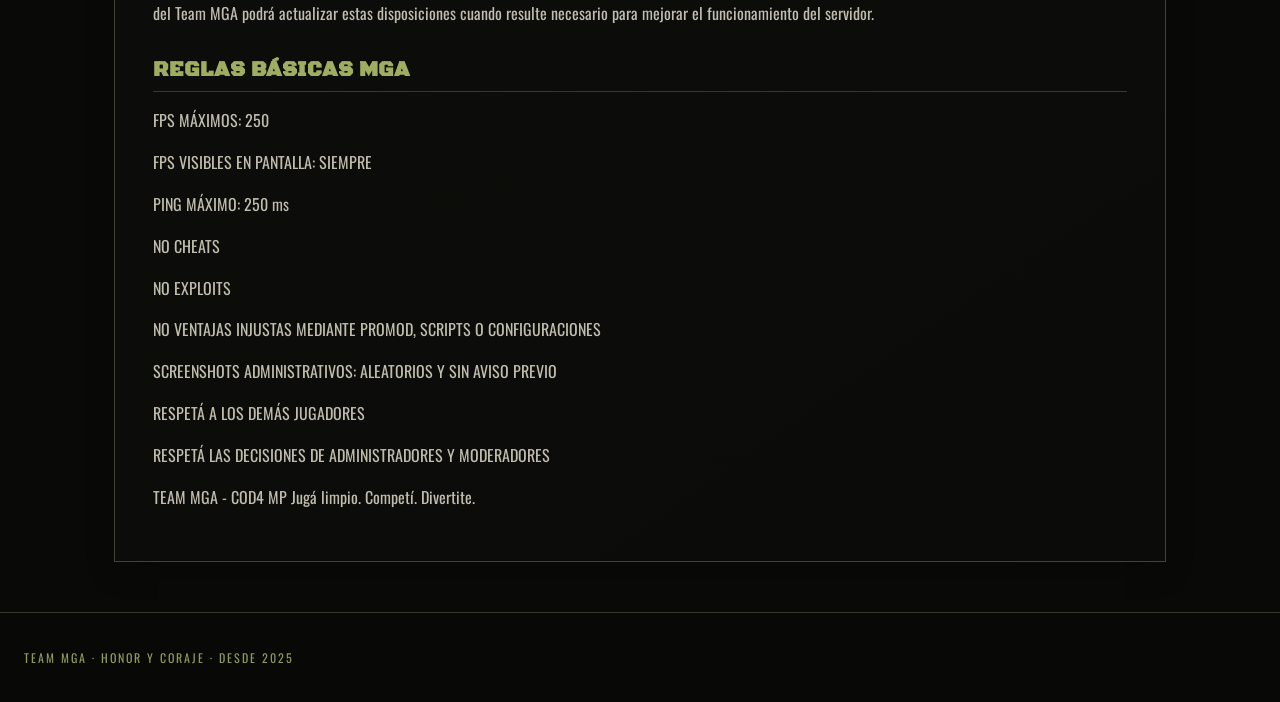
==== commit d2362a17: "Actualizar web Team MGA a v8 modificada 05 Actualización completa de la web del Team MGA basada en l" ====
--- a/reglamento.html
+++ b/reglamento.html
@@ -1 +1,123 @@
-<!doctype html><html lang="es"><head><meta charset="utf-8"><meta name="viewport" content="width=device-width,initial-scale=1"><title>Reglamento Oficial | Team MGA COD4</title><link rel="preconnect" href="https://fonts.googleapis.com"><link rel="preconnect" href="https://fonts.gstatic.com" crossorigin><link href="https://fonts.googleapis.com/css2?family=Black+Ops+One&family=Oswald:wght@400;500;600;700&display=swap" rel="stylesheet"><link rel="stylesheet" href="css/style.css"><style>.rules-page{max-width:1050px;margin:auto;padding:30px 18px 70px}.rules-doc{padding:34px}.rules-doc h1{font-family:'Black Ops One';font-size:38px;color:#a0ad60}.rules-doc h2{margin-top:30px;color:#b4893d;border-bottom:1px solid #3b3a2b;padding-bottom:7px}.rules-doc p{line-height:1.65;color:#c7c3b6}.rules-top{display:flex;justify-content:space-between;gap:12px;flex-wrap:wrap;margin-bottom:18px}.rules-top a{border:1px solid #7d8d4e;padding:10px 15px;background:#151710}.rules-mini-footer{text-align:center;padding:25px;color:#8c9a55}</style></head><body><main class="rules-page"><div class="rules-top"><a href="index.html">← VOLVER A TEAM MGA</a><a href="assets/docs/Reglamento_Oficial_Team_MGA_COD4_MP.pdf" download>DESCARGAR REGLAMENTO EN PDF ↓</a></div><article class="panel rules-doc"><span class="section-kicker">TEAM MGA · CALL OF DUTY 4 MULTIPLAYER</span><h1>REGLAMENTO OFICIAL</h1><p>El servidor MGA tiene como objetivo ofrecer un espacio de juego competitivo, entretenido y respetuoso. El presente reglamento busca mantener condiciones de juego limpio, evitar ventajas injustas y garantizar una convivencia adecuada entre jugadores, Administradores y Moderadores.</p><h2>1. PRINCIPIOS GENERALES</h2><p>Todos los jugadores deberán mantener una conducta basada en el respeto, el juego limpio y la buena fe. Ningún jugador podrá utilizar herramientas, configuraciones, modificaciones o mecanismos que otorguen ventajas injustas sobre los demás.</p><h2>2. FPS</h2><p>El máximo permitido es de 250 FPS. El indicador de FPS deberá permanecer visible en pantalla durante el juego para permitir los controles administrativos.</p><h2>3. PING</h2><p>El ping máximo permitido es de 250 ms sostenidos. Los picos ocasionales no implican una sanción automática.</p><h2>4. CHEATS Y HACKS</h2><p>Existe tolerancia cero respecto del uso de cheats, hacks o herramientas equivalentes, incluyendo aimbot, wallhack, ESP, triggerbot, radar hack y cualquier otro sistema que otorgue una ventaja ilegítima.</p><h2>5. MODIFICACIONES Y CONFIGURACIONES</h2><p>Las configuraciones personales serán admitidas mientras no alteren el juego de manera que generen ventajas injustas ni vulneren las demás disposiciones del Reglamento.</p><h2>6. PROMOD</h2><p>Promod no está prohibido por sí mismo. Será admisible mientras su utilización no permita superar el límite de 250 FPS ni proporcione ventajas visuales, técnicas o de juego incompatibles con las reglas del servidor MGA.</p><h2>7. SCRIPTS, MACROS Y BINDS</h2><p>Se permiten binds y configuraciones habituales siempre que no automaticen acciones de manera que otorguen una ventaja artificial. Quedan prohibidos scripts anti-recoil, macros de disparo, rapid fire artificial, automatización de movimientos o secuencias de combate y scripts destinados a explotar errores del juego.</p><h2>8. GLITCHES, BUGS Y EXPLOITS</h2><p>Está prohibido aprovechar deliberadamente bugs o errores del juego, del MOD o de los mapas para obtener ventajas, incluyendo salir de los límites normales del mapa, introducirse dentro de paredes u objetos, utilizar posiciones anómalas o acceder a sectores no previstos para el juego.</p><h2>9. ELEVATORS Y POSICIONES ESPECIALES</h2><p>Los elevators, jumps y técnicas especiales serán evaluados según la posición a la que permitan acceder. No estarán permitidos cuando permitan salir del mapa, acceder a sectores claramente no previstos u obtener una ventaja manifiestamente injusta.</p><h2>10. SPAWN KILLING Y SPAWN CAMPING</h2><p>Una muerte inmediatamente después del respawn no constituye automáticamente una infracción. Podrá considerarse conducta antideportiva el Spawn Camping deliberado y reiterado.</p><h2>11. CAMPING</h2><p>El camping forma parte de determinadas estrategias de COD4 y no está prohibido. La Administración podrá intervenir cuando implique explotación de un glitch, Spawn Camping abusivo, acceso a un sector prohibido u otra infracción.</p><h2>12. JUEGO EN EQUIPO</h2><p>Los jugadores deberán procurar colaborar con su equipo y respetar el objetivo del modo de juego. Está prohibido sabotear deliberadamente al propio equipo, bloquear intencionalmente a compañeros, revelar posiciones propias al enemigo o perjudicar intencionalmente a compañeros mediante Friendly Fire.</p><h2>13. CAMBIO DE EQUIPO</h2><p>Se permite cambiar de equipo cuando el servidor lo permita, procurando mantener equipos razonablemente equilibrados. No podrá utilizarse para obtener ventajas indebidas o perjudicar deliberadamente el equilibrio de la partida.</p><h2>14. SPECTATOR</h2><p>Está prohibido utilizar Spectator para transmitir información sobre posiciones, movimientos, claymores, estrategias u otros datos del equipo contrario. Esta conducta podrá considerarse cheating.</p><h2>15. NOMBRES DE JUGADORES</h2><p>Podrá solicitarse un cambio de nickname ante suplantación de jugadores o administradores, uso indebido del tag MGA, conflictos deliberados o dificultades de identificación.</p><h2>16. RESPETO Y CONVIVENCIA</h2><p>El ambiente del servidor pretende ser distendido y permitir las bromas propias de una comunidad de jugadores. No se permitirán insultos graves y reiterados, amenazas, acoso, discriminación, racismo, xenofobia, hostigamiento permanente ni provocaciones destinadas exclusivamente a generar conflictos.</p><h2>17. CHAT, SPAM Y PUBLICIDAD</h2><p>No se permite flood reiterado, spam destinado a molestar, publicidad permanente de otros servidores, reclutamiento insistente para otros clanes ni difusión reiterada de IP de otros servidores sin autorización.</p><h2>18. ACUSACIONES DE CHEATING</h2><p>Las sospechas fundadas deberán comunicarse a un Administrador o Moderador y, cuando sea posible, acompañarse de demo, video, screenshot, nickname, mapa, fecha y hora aproximada. Una puntuación elevada o habilidad excepcional no constituyen prueba suficiente de cheating.</p><h2>19. ADMINISTRADORES Y MODERADORES MGA</h2><p>Son responsables del normal funcionamiento del servidor y podrán advertir, solicitar el cumplimiento de reglas, observar jugadores, registrar demos, realizar Kick y aplicar o gestionar Bans según corresponda. Las decisiones deberán adoptarse con criterio y proporcionalidad.</p><h2>20. DISCUSIONES SOBRE DECISIONES ADMINISTRATIVAS</h2><p>Todo jugador tiene derecho a consultar respetuosamente una decisión. Las discusiones prolongadas no deberán desarrollarse durante la partida y las diferencias importantes deberán plantearse por los canales correspondientes.</p><h2>21. SISTEMA DE SANCIONES</h2><p>Como criterio general se procurará un sistema progresivo: advertencia, segunda advertencia, Kick, Ban temporal, Ban prolongado y Ban permanente. No será obligatorio cumplir todas las etapas cuando la gravedad justifique una sanción inmediata.</p><h2>22. EVASIÓN DE SANCIONES</h2><p>La utilización deliberada de mecanismos destinados a evadir un Ban podrá provocar el aumento de la sanción. Cambiar simplemente de nickname no elimina una sanción vigente.</p><h2>23. CONTROLES Y SCREENSHOTS</h2><p>La Administración del Team MGA se reserva el derecho de realizar Screenshots de las pantallas de los jugadores mediante las herramientas administrativas disponibles en el servidor.</p><h2>23.1. SCREENSHOTS ALEATORIOS Y SIN AVISO PREVIO</h2><p>Podrán realizarse de manera aleatoria, como control preventivo, ante dudas o sospechas, para verificar configuraciones, el máximo de 250 FPS o que el indicador de FPS permanezca visible. Un Screenshot no implica por sí mismo una acusación.</p><h2>23.2. FINALIDAD DE LOS CONTROLES</h2><p>Detectar cheats, hacks, modificaciones visuales, configuraciones incompatibles, verificar FPS y reunir elementos de prueba ante posibles infracciones.</p><h2>23.3. OBLIGACIÓN DEL JUGADOR</h2><p>Todo jugador que ingrese al servidor acepta estos mecanismos de control, deberá mantener visible su indicador de FPS y no realizar acciones destinadas a impedir, alterar o falsear los controles.</p><h2>23.4. VALORACIÓN DE LOS SCREENSHOTS</h2><p>Los Screenshots podrán utilizarse como evidencia administrativa junto con observación directa, demos, videos, logs, registros administrativos u otros elementos técnicos.</p><h2>24. PRUEBAS Y CRITERIO DE EVALUACIÓN</h2><p>Podrán utilizarse observación de Administradores y Moderadores, demos, videos, Screenshots, logs del servidor, registros administrativos e información técnica disponible. Siempre que sea razonablemente posible, las sanciones graves deberán estar respaldadas por elementos suficientes.</p><h2>25. SITUACIONES NO PREVISTAS</h2><p>Cuando exista una conducta no prevista expresamente, la Administración podrá intervenir si perjudica el juego limpio, el equilibrio de la partida, el normal funcionamiento del servidor, la convivencia o el espíritu general del Team MGA.</p><h2>26. ACEPTACIÓN DEL REGLAMENTO</h2><p>El ingreso y permanencia en el servidor implica la aceptación de estas normas. El desconocimiento del Reglamento no exime de su cumplimiento. La Administración podrá actualizar estas disposiciones cuando resulte necesario.</p><h2>REGLAS BÁSICAS MGA</h2><p><strong>FPS MÁXIMOS:</strong> 250<br><strong>FPS VISIBLES EN PANTALLA:</strong> SIEMPRE<br><strong>PING MÁXIMO:</strong> 250 ms<br><strong>NO CHEATS · NO EXPLOITS · NO VENTAJAS INJUSTAS</strong><br><strong>SCREENSHOTS ADMINISTRATIVOS:</strong> ALEATORIOS Y SIN AVISO PREVIO<br>RESPETÁ A LOS DEMÁS JUGADORES · RESPETÁ LAS DECISIONES DE ADMINISTRADORES Y MODERADORES</p><p><strong>TEAM MGA — COD4 MP</strong><br>Jugá limpio. Competí. Divertite.</p></article></main><footer class="rules-mini-footer">TEAM MGA · HONOR Y CORAJE · DESDE 2025</footer></body></html>
+<!doctype html>
+<html lang="es"><head><meta charset="utf-8"><meta name="viewport" content="width=device-width,initial-scale=1">
+<title>Reglamento Oficial | Team MGA COD4</title>
+<link rel="preconnect" href="https://fonts.googleapis.com"><link rel="preconnect" href="https://fonts.gstatic.com" crossorigin>
+<link href="https://fonts.googleapis.com/css2?family=Black+Ops+One&family=Oswald:wght@400;500;600;700&display=swap" rel="stylesheet">
+<link rel="stylesheet" href="css/style.css"></head>
+<body class="rules-page"><div class="grain" aria-hidden="true"></div>
+<header class="rules-page-hero"><a href="./index.php#reglas" class="rules-logo"><img src="assets/images/mga-cod4-logo.png" alt="MGA COD4"></a><div><span class="section-kicker">TEAM MGA · COD4 MP</span><h1>REGLAMENTO OFICIAL</h1><p>Jugá limpio. Competí. Divertite.</p></div></header>
+<main class="official-rules-wrap"><div class="rules-toolbar"><a href="./index.php#reglas">← VOLVER A LA WEB</a></div>
+<article class="official-rules panel"><h2>1. OBJETIVO</h2>
+<p>El servidor Team MGA COD4 MP es un espacio de juego abierto a la comunidad, cuyo objetivo es disfrutar de Call of Duty 4 Multiplayer en un ambiente competitivo, equilibrado, respetuoso y divertido.</p>
+<p>El ingreso y permanencia en el servidor implica la aceptación de las presentes normas. La Administración del Team MGA procurará aplicarlas con criterio, proporcionalidad y sentido común, priorizando siempre el juego limpio y la buena convivencia.</p>
+<h2>2. REGLA FUNDAMENTAL: JUEGO LIMPIO</h2>
+<p>Todos los jugadores deberán competir en condiciones razonablemente equivalentes. Está prohibido utilizar cualquier programa, configuración, modificación, bug, script o mecanismo externo que otorgue una ventaja injusta sobre los demás jugadores.</p>
+<p>La habilidad, experiencia, conocimiento de los mapas, puntería, velocidad de reacción y estrategia de un jugador nunca serán consideradas por sí mismas una infracción. Ser muy bueno jugando no es motivo de sanción.</p>
+<h2>3. CHEATS Y HACKS</h2>
+<p>El Team MGA mantiene una política de TOLERANCIA CERO respecto del uso de cheats. Cuando su utilización se encuentre suficientemente comprobada, podrá aplicarse directamente BAN permanente.</p>
+<p>Aimbot, Wallhack, ESP, Triggerbot o Radar Hack.</p>
+<p>No Recoil, No Spread, Speed Hack o asistencia artificial de puntería.</p>
+<p>Modificaciones destinadas a visualizar jugadores a través de objetos.</p>
+<p>Software externo que proporcione información que el juego normalmente no entrega.</p>
+<p>Cualquier otro sistema destinado a obtener una ventaja artificial.</p>
+<h2>4. FPS - MÁXIMO 250</h2>
+<p>El límite máximo permitido en el servidor MGA es de 250 FPS. Todo jugador deberá respetar este máximo en todo momento. No está permitido utilizar configuraciones, scripts, modificaciones u otros mecanismos destinados a superarlo deliberadamente.</p>
+<h2>4.1. Visualización obligatoria de FPS</h2>
+<p>Durante toda su permanencia en el servidor MGA, todos los jugadores deberán mantener permanentemente visible en pantalla el indicador de FPS. Esta disposición es obligatoria y permite verificar el cumplimiento del límite mediante los controles administrativos y Screenshots.</p>
+<p class="command">Activación por consola: /cg_drawFPS 1</p>
+<p>Como alternativa, la visualización de los FPS en pantalla podrá activarse mediante la tecla asignada a la función “Lagómetro”, cuya configuración se encuentra en Controles &gt; Controles Multijugador &gt; Lagómetro</p>
+<p>En todos los casos, el indicador de FPS deberá permanecer visible en pantalla durante toda la permanencia del jugador en el servidor MGA.</p>
+<p>La falta de visualización de los FPS podrá generar una advertencia. La reiteración o negativa deliberada a mantenerlos visibles podrá determinar la aplicación de las sanciones previstas en este Reglamento.</p>
+<h2>5. PING - MÁXIMO 250 ms</h2>
+<p>El ping máximo admitido es de 250 ms. Los jugadores cuyo ping supere de manera sostenida dicho valor podrán ser advertidos o removidos del servidor.</p>
+<p>No se sancionarán automáticamente fluctuaciones ocasionales o picos momentáneos. La Administración considerará el comportamiento general de la conexión antes de tomar una medida.</p>
+<h2>6. PROMOD</h2>
+<p>El hecho de que un jugador utilice o haya utilizado Promod, o posea una configuración creada originalmente para Promod, no constituye por sí mismo una infracción.</p>
+<p>Dentro del servidor MGA todos los jugadores deberán respetar las condiciones establecidas por el servidor. Queda prohibida cualquier configuración de Promod u otra modificación que permita superar los 250 FPS, modifique elementos del juego generando una ventaja injusta, altere indebidamente la visualización o el comportamiento de las armas, automatice acciones o proporcione cualquier otra ventaja competitiva significativa.</p>
+<p>Principio MGA: Promod no está prohibido por su nombre o procedencia. Lo que está prohibido es utilizar configuraciones de Promod que otorguen una ventaja injusta dentro del servidor MGA.</p>
+<h2>7. SCRIPTS, MACROS Y BINDS</h2>
+<p>Se permiten los binds y configuraciones habituales de COD4 siempre que no automaticen acciones de manera que otorguen una ventaja artificial.</p>
+<p>Scripts Anti-Recoil.</p>
+<p>Macros de disparo o Rapid Fire artificial.</p>
+<p>Automatización de movimientos o secuencias de combate.</p>
+<p>Scripts destinados a explotar errores del juego.</p>
+<h2>8. GLITCHES, BUGS Y EXPLOITS</h2>
+<p>Está prohibido aprovechar deliberadamente bugs o errores del juego, del MOD o de los mapas para obtener ventajas. La utilización accidental de un bug no será sancionada; la infracción existe cuando se observa un aprovechamiento deliberado.</p>
+<p>Salir de los límites normales del mapa.</p>
+<p>Introducirse dentro de paredes u objetos.</p>
+<p>Utilizar posiciones desde las cuales resulte imposible o anormalmente difícil ser alcanzado.</p>
+<p>Aprovechar errores de colisión o acceder a sectores no previstos para el juego.</p>
+<h2>9. ELEVATORS Y POSICIONES ESPECIALES</h2>
+<p>Los elevators, jumps u otras técnicas especiales serán evaluados según la posición a la que permitan acceder. No estarán permitidos cuando permitan salir del mapa, acceder a sectores claramente no previstos, disparar desde posiciones donde resulte prácticamente imposible responder al ataque u obtener una ventaja manifiestamente injusta.</p>
+<h2>10. SPAWN KILLING Y SPAWN CAMPING</h2>
+<p>Una muerte inmediatamente después del respawn no constituye automáticamente una infracción. Sin embargo, podrá considerarse conducta antideportiva el Spawn Camping deliberado y reiterado, especialmente cuando un jugador permanezca en una posición exclusivamente para atacar sistemáticamente jugadores durante su respawn.</p>
+<h2>11. CAMPING</h2>
+<p>El camping forma parte de determinadas estrategias de COD4 y no está prohibido. Solamente podrá intervenir la Administración cuando la posición implique explotación de un glitch, Spawn Camping abusivo, acceso a un sector prohibido u otra infracción prevista en este Reglamento.</p>
+<h2>12. JUEGO EN EQUIPO</h2>
+<p>Los jugadores deberán procurar colaborar con su equipo y respetar el objetivo correspondiente al modo de juego.</p>
+<p>Está prohibido sabotear deliberadamente al propio equipo.</p>
+<p>Bloquear intencionalmente a compañeros.</p>
+<p>Revelar deliberadamente posiciones propias al enemigo.</p>
+<p>Perjudicar intencionalmente a compañeros mediante Friendly Fire.</p>
+<h2>13. CAMBIO DE EQUIPO</h2>
+<p>Se permite cambiar de equipo cuando el servidor lo permita, procurando mantener equipos razonablemente equilibrados. No se permite utilizar el cambio para obtener ventajas indebidas, evitar sistemáticamente derrotas, alterar estadísticas, obtener información sobre posiciones enemigas o perjudicar deliberadamente el equilibrio de la partida.</p>
+<h2>14. SPECTATOR</h2>
+<p>Está prohibido utilizar el modo Spectator para transmitir a otros jugadores información sobre posiciones, movimientos, claymores, estrategias u otros datos del equipo contrario. Esta conducta podrá ser considerada cheating.</p>
+<h2>15. NOMBRES DE JUGADORES</h2>
+<p>Podrá solicitarse el cambio de nickname cuando se utilice para suplantar a otro jugador o a un Administrador/Moderador, usar indebidamente el tag MGA, generar deliberadamente conflictos o dificultar la identificación del jugador.</p>
+<h2>16. RESPETO Y CONVIVENCIA</h2>
+<p>El ambiente del servidor MGA pretende ser distendido y permitir las bromas propias de una comunidad de jugadores. No obstante, no se permitirán insultos graves y reiterados, amenazas, acoso, discriminación, racismo, xenofobia, hostigamiento permanente o provocaciones realizadas exclusivamente para generar conflictos.</p>
+<h2>17. CHAT, SPAM Y PUBLICIDAD</h2>
+<p>No se permite flood reiterado, spam destinado a molestar, publicidad permanente de otros servidores, reclutamiento insistente para otros clanes ni difusión reiterada de IP de otros servidores sin autorización. El intercambio normal de información entre jugadores no será considerado automáticamente publicidad.</p>
+<h2>18. ACUSACIONES DE CHEATING</h2>
+<p>No se deberá acusar públicamente y de manera reiterada a otros jugadores de utilizar cheats. Las sospechas fundadas deberán comunicarse a un Administrador o Moderador y, cuando sea posible, acompañarse de demo, video, screenshot, nickname, mapa, fecha y hora aproximada.</p>
+<p>Una puntuación elevada o una habilidad excepcional NO constituyen prueba suficiente de cheating.</p>
+<h2>19. ADMINISTRADORES Y MODERADORES MGA</h2>
+<p>Los Administradores y Moderadores son responsables de mantener el normal funcionamiento del servidor. Podrán advertir, solicitar el cumplimiento de una regla, solicitar cambio de nickname, observar jugadores, registrar demos, realizar Kick y aplicar o gestionar Bans según corresponda.</p>
+<p>Las decisiones deberán adoptarse con criterio y proporcionalidad. Ser Administrador o Moderador no otorga ventajas dentro del juego ni habilita a utilizar herramientas administrativas para resolver conflictos personales.</p>
+<h2>20. DISCUSIONES SOBRE DECISIONES ADMINISTRATIVAS</h2>
+<p>Todo jugador tiene derecho a consultar respetuosamente una decisión. Las discusiones prolongadas no deberán desarrollarse durante la partida. Las diferencias importantes deberán plantearse ante la Administración del Team MGA por los canales correspondientes.</p>
+<h2>21. SISTEMA DE SANCIONES</h2>
+<p>Como criterio general se procurará utilizar un sistema progresivo, sin que sea obligatorio cumplir todas las etapas cuando la gravedad de la infracción justifique una sanción inmediata.</p>
+<p>Advertencia.</p>
+<p>Segunda advertencia.</p>
+<p>Kick.</p>
+<p>Ban temporal.</p>
+<p>Ban prolongado.</p>
+<p>Ban permanente, especialmente ante cheats comprobados, hacks, reincidencia grave, evasión reiterada de bans, ataques contra el servidor o conductas excepcionalmente graves.</p>
+<h2>22. EVASIÓN DE SANCIONES</h2>
+<p>La utilización deliberada de mecanismos destinados a evadir un Ban podrá provocar el aumento de la sanción. Cambiar simplemente de nickname no elimina una sanción vigente.</p>
+<h2>23. CONTROLES Y SCREENSHOTS</h2>
+<p>Con la finalidad de verificar el cumplimiento del presente Reglamento y preservar condiciones de juego limpio, la Administración del Team MGA se reserva el derecho de realizar Screenshots de las pantallas de los jugadores mediante las herramientas administrativas disponibles en el servidor.</p>
+<h2>23.1. Screenshots aleatorios y sin aviso previo</h2>
+<p>Los Screenshots podrán realizarse de manera aleatoria, como control preventivo, ante comportamientos que generen dudas, ante sospechas de utilización de cheats o elementos prohibidos, para verificar configuraciones, para controlar el cumplimiento del máximo de 250 FPS o para comprobar que el indicador de FPS se encuentre permanentemente visible.</p>
+<p>Los Screenshots podrán realizarse sin aviso previo. El hecho de que la Administración realice un Screenshot no significa que el jugador esté acusado o sea considerado sospechoso de cheating.</p>
+<h2>23.2. Finalidad de los controles</h2>
+<p>Detectar cheats, hacks u otros elementos prohibidos.</p>
+<p>Detectar modificaciones visuales que proporcionen ventajas indebidas.</p>
+<p>Comprobar configuraciones incompatibles con las normas MGA.</p>
+<p>Verificar la cantidad de FPS utilizada y la presencia permanente del indicador de FPS.</p>
+<p>Analizar posibles infracciones y reunir elementos de prueba.</p>
+<h2>23.3. Obligación del jugador</h2>
+<p>Todo jugador que ingrese al servidor MGA acepta estos mecanismos de control. Deberá mantener permanentemente visible su indicador de FPS y no realizar acciones destinadas a impedir, alterar o falsear los controles efectuados por la Administración. Cualquier intento deliberado de evitar o manipular estos controles podrá considerarse una infracción.</p>
+<h2>23.4. Valoración de los Screenshots</h2>
+<p>Los Screenshots constituyen un elemento de control y podrán utilizarse como evidencia administrativa, conjuntamente con observación directa, demos, videos, logs, registros administrativos u otros elementos técnicos. Una captura anormal podrá justificar controles adicionales; cuando permita comprobar claramente una infracción, podrá fundamentar la sanción correspondiente.</p>
+<h2>24. PRUEBAS Y CRITERIO DE EVALUACIÓN</h2>
+<p>Para evaluar posibles infracciones podrán utilizarse observación de Administradores y Moderadores, demos, videos, Screenshots, logs del servidor, registros administrativos e información técnica disponible. Siempre que sea razonablemente posible, las sanciones graves deberán encontrarse respaldadas por elementos suficientes.</p>
+<h2>25. SITUACIONES NO PREVISTAS</h2>
+<p>Ningún reglamento puede contemplar todas las situaciones posibles. Cuando exista una conducta no prevista expresamente, la Administración podrá intervenir si resulta evidente que perjudica el juego limpio, el equilibrio de la partida, el normal funcionamiento del servidor, la convivencia entre jugadores o el espíritu general del Team MGA.</p>
+<h2>26. ACEPTACIÓN DEL REGLAMENTO</h2>
+<p>El ingreso y permanencia en el servidor implica la aceptación de estas normas. El desconocimiento del Reglamento no exime de su cumplimiento. La Administración del Team MGA podrá actualizar estas disposiciones cuando resulte necesario para mejorar el funcionamiento del servidor.</p>
+<h2>REGLAS BÁSICAS MGA</h2>
+<p>FPS MÁXIMOS: 250</p>
+<p>FPS VISIBLES EN PANTALLA: SIEMPRE</p>
+<p>PING MÁXIMO: 250 ms</p>
+<p>NO CHEATS</p>
+<p>NO EXPLOITS</p>
+<p>NO VENTAJAS INJUSTAS MEDIANTE PROMOD, SCRIPTS O CONFIGURACIONES</p>
+<p>SCREENSHOTS ADMINISTRATIVOS: ALEATORIOS Y SIN AVISO PREVIO</p>
+<p>RESPETÁ A LOS DEMÁS JUGADORES</p>
+<p>RESPETÁ LAS DECISIONES DE ADMINISTRADORES Y MODERADORES</p>
+<p>TEAM MGA - COD4 MP
+Jugá limpio. Competí. Divertite.</p></article></main>
+<footer class="rules-mini-footer">TEAM MGA · HONOR Y CORAJE · DESDE 2025</footer></body></html>
--- a/css/style.css
+++ b/css/style.css
@@ -1 +1,41 @@
-:root{--bg:#080907;--panel:#11120e;--line:#454333;--text:#d9d5c8;--muted:#928f82;--green:#a0ad60;--gold:#b4893d;--side:270px}*{box-sizing:border-box}html{scroll-behavior:smooth}body{margin:0;background:#090a08;color:var(--text);font-family:Oswald,Arial,sans-serif;background-image:radial-gradient(circle at 60% 10%,rgba(131,108,58,.08),transparent 28%)}a{color:inherit;text-decoration:none}.site-shell{display:grid;grid-template-columns:var(--side) 1fr;max-width:1600px;margin:auto}.sidebar{position:sticky;top:0;height:100vh;background:#0d0f0a;border-right:1px solid #343427;padding:26px 14px;z-index:20}.brand{display:block;padding:0 18px}.brand img{width:100%;max-width:220px;mix-blend-mode:screen}.team-line,.since{text-align:center;color:var(--green)}.team-line{font-size:20px}.since{font-size:11px;margin:3px 0 25px}.main-nav{border:1px solid #323127}.main-nav a{display:flex;gap:15px;align-items:center;height:54px;padding:0 20px;border-bottom:1px solid #34342b;font-size:17px}.main-nav a:hover,.main-nav a.active{background:rgba(126,146,66,.2);box-shadow:inset 3px 0 var(--green)}.menu-btn{display:none}.hero{height:420px;position:relative;background:url('../assets/images/hero-gaucho.png') center 42%/cover no-repeat;border-bottom:1px solid #3a3829}.hero-shade{position:absolute;inset:0;background:linear-gradient(90deg,rgba(7,8,6,.6),transparent 55%),linear-gradient(0deg,rgba(7,8,6,.55),transparent 45%)}.hero-copy{display:none;position:absolute;left:5%;bottom:42px}.hero-copy h1{font-family:'Black Ops One';font-size:60px;margin:8px 0}.hero-copy h1 em,.section-kicker{color:var(--green)}.hero-btn,.rules-actions a{display:inline-block;border:1px solid #7d8d4e;padding:10px 16px;background:rgba(94,109,48,.28);font-weight:700}.panel{background:linear-gradient(145deg,#151710,#0b0c09);border:1px solid var(--line);box-shadow:0 10px 28px rgba(0,0,0,.2)}.server-strip{margin:0 14px 14px;min-height:116px;display:grid;grid-template-columns:70px 1.55fr repeat(4,.55fr) 1fr}.server-icon,.server-main,.server-stat,.server-actions{display:flex;flex-direction:column;justify-content:center;padding:16px;border-left:1px solid #353529}.server-icon{align-items:center;font-size:36px}.server-main strong{font-size:30px;color:#8e9e50}.server-stat small,.server-main small,.contact small{color:#aaa597}.server-actions{gap:5px}.server-actions button{font:600 16px Oswald;padding:9px;border:1px solid #5e633d;background:#48532a;color:#dddcc7;cursor:pointer}.dashboard-grid{display:grid;grid-template-columns:1.15fr 1fr 1.05fr;gap:14px;padding:0 14px 14px}.dashboard-grid>.panel,.members-section,.practical-rules,.gametracker-section{padding:22px 26px}.panel h2{margin:0 0 20px}.map-list{display:grid;grid-template-columns:1fr 1fr;gap:8px 20px}.map-list div:before{content:'•';color:var(--green);margin-right:8px}.people-list{display:grid;gap:8px}.divider{height:1px;background:#3a392c;margin:20px 0}.rules-panel{background:linear-gradient(rgba(15,16,12,.8),rgba(8,9,7,.9)),url('../assets/images/hero-gaucho.png') 84% 64%/auto 110% no-repeat}.rules-hero{font-family:'Black Ops One';font-size:38px;margin:45px 0 18px}.rules-hero span{display:block}.rules-hero em{color:var(--green);font-style:normal}.rules-actions{display:flex;gap:10px;flex-wrap:wrap;margin-top:18px}.practical-rules,.members-section,.gametracker-section{margin:0 14px 14px}.practical-rules-head{display:flex;justify-content:space-between;gap:20px;align-items:flex-start}.quick-rules-grid{display:grid;grid-template-columns:repeat(2,1fr);gap:10px;margin-top:20px}.quick-rules-grid>div{border:1px solid #39392d;padding:13px;background:#0d0f0b}.quick-rules-grid b{display:block;color:var(--gold);margin-bottom:4px}.quick-rules-grid span,.quick-rules-note{color:#aaa699}.member-list{display:grid;grid-template-columns:repeat(4,1fr);gap:8px}.member-list div{border:1px solid #36362b;padding:10px}.gametracker-section{display:grid;grid-template-columns:1fr 280px;gap:30px;align-items:start}.gametracker-widget{padding:12px;background:#0b0c09;border:1px solid #454333;text-align:center}.gallery{margin:0 14px 14px;border:1px solid var(--line);overflow:hidden}.gallery img{width:100%;display:block}.contact{margin:0 14px 20px;display:grid;grid-template-columns:repeat(3,1fr)}.contact>div{padding:18px 22px;border-right:1px solid #34352a}.contact strong{display:block}.site-footer{max-width:1600px;margin:auto;display:grid;grid-template-columns:var(--side) 1fr auto;gap:24px;align-items:center;padding:18px 30px;border-top:1px solid #37362a;background:#080906;color:#918e82;font-size:12px}.footer-logo{font-family:'Black Ops One';font-size:42px}.footer-credits{display:flex;flex-wrap:wrap;gap:4px 18px}.footer-right{display:flex;flex-direction:column;align-items:flex-end;gap:10px}.social-links{display:flex;gap:8px}.social-links a{width:38px;height:38px;border:1px solid #718345;border-radius:50%;display:grid;place-items:center;color:#98aa5c;font-weight:700}#toast{position:fixed;right:22px;bottom:22px;padding:12px 18px;background:#15180f;border:1px solid #7d8d4b;opacity:0;transition:.2s}#toast.show{opacity:1}@media(max-width:1000px){.dashboard-grid{grid-template-columns:1fr 1fr}.rules-panel{grid-column:1/-1}.member-list{grid-template-columns:repeat(3,1fr)}}@media(max-width:780px){.site-shell{display:block}.sidebar{position:fixed;left:-285px;width:270px;transition:.25s}.sidebar.open{left:0}.menu-btn{display:block;position:fixed;right:15px;top:15px;z-index:50;background:#10120d;color:#cbd1aa;border:1px solid #5f6540;font-size:22px}.hero{height:62vh;min-height:440px}.hero-copy{display:block}.server-strip,.dashboard-grid,.contact,.gametracker-section{grid-template-columns:1fr}.dashboard-grid{padding:12px}.rules-panel{grid-column:auto}.quick-rules-grid{grid-template-columns:1fr}.practical-rules-head{display:block}.member-list{grid-template-columns:repeat(2,1fr)}.site-footer{grid-template-columns:1fr;text-align:center}.footer-right{align-items:center}.gametracker-widget{overflow:auto}}
+:root{--bg:#080907;--panel:#11120e;--panel2:#151710;--line:#3b3a2b;--text:#d9d5c8;--muted:#928f82;--green:#859748;--green2:#a0ad60;--gold:#b4893d;--sidebar:270px}
+*{box-sizing:border-box}html{scroll-behavior:smooth}body{margin:0;background:#090a08;color:var(--text);font-family:Oswald,Arial,sans-serif;background-image:radial-gradient(circle at 60% 10%,rgba(131,108,58,.08),transparent 28%),linear-gradient(#0a0b08,#090a08)}
+body:before{content:"";position:fixed;inset:0;pointer-events:none;z-index:99;background:radial-gradient(ellipse at center,transparent 38%,rgba(0,0,0,.55) 100%)}.grain{position:fixed;inset:0;pointer-events:none;z-index:98;opacity:.055;background-image:repeating-radial-gradient(circle at 10% 20%,#fff 0 1px,transparent 1px 4px)}
+a{color:inherit;text-decoration:none}.site-shell{display:grid;grid-template-columns:var(--sidebar) 1fr;max-width:1600px;margin:auto;min-height:100vh}.sidebar{position:sticky;top:0;height:100vh;background:linear-gradient(90deg,#090a08 0%,#0d0f0a 82%,#11130d);border-right:1px solid #343427;padding:26px 14px 20px;z-index:20;box-shadow:12px 0 28px rgba(0,0,0,.22)}
+.brand{display:block;padding:0 18px}.brand img{display:block;width:100%;max-width:220px;mix-blend-mode:screen;filter:contrast(1.08) saturate(.9)}.team-line{text-align:center;color:var(--green2);font-size:20px;margin-top:6px;letter-spacing:1px}.since{text-align:center;color:#78834d;font-size:11px;letter-spacing:.8px;margin:3px 0 25px}.main-nav{border:1px solid #323127;background:rgba(15,16,12,.68)}.main-nav a{display:flex;align-items:center;gap:15px;height:59px;padding:0 22px;border-bottom:1px solid #34342b;color:#c1bdb0;font-size:19px;letter-spacing:.6px;transition:.2s}.main-nav a:last-child{border-bottom:0}.main-nav a span{width:23px;text-align:center;color:#c9c6b8}.main-nav a:hover,.main-nav a.active{color:#d8dfb0;background:linear-gradient(90deg,rgba(126,146,66,.31),rgba(126,146,66,.06));box-shadow:inset 3px 0 var(--green2)}
+.menu-btn{display:none;position:fixed;right:15px;top:15px;z-index:50;width:46px;height:42px;border:1px solid #5f6540;background:#10120d;color:#cbd1aa;font-size:22px}.content{min-width:0}.hero{height:420px;position:relative;background:url('../assets/images/hero-main.png') center 42%/cover no-repeat;border-bottom:1px solid #3a3829;overflow:hidden}.hero-shade{position:absolute;inset:0;background:linear-gradient(90deg,rgba(7,8,6,.72) 0%,rgba(7,8,6,.15) 34%,rgba(7,8,6,.08) 70%,rgba(7,8,6,.34) 100%),linear-gradient(0deg,rgba(7,8,6,.6),transparent 42%)}.hero-copy{display:none;position:absolute;left:5%;bottom:42px;z-index:2}.hero-copy .kicker{color:#a9b372;font-size:12px;letter-spacing:3px}.hero-copy h1{font-family:'Black Ops One',Impact,sans-serif;font-size:60px;line-height:.9;margin:8px 0;color:#ddd9cb}.hero-copy h1 em{font-style:normal;color:#9eaa62}.hero-copy p{letter-spacing:5px;margin:10px 0 22px}.hero-btn{display:inline-block;border:1px solid #7d8d4e;padding:10px 16px;background:rgba(94,109,48,.35);font-weight:700}
+.panel{background:linear-gradient(145deg,rgba(20,21,16,.98),rgba(11,12,9,.98));border:1px solid #454333;box-shadow:0 10px 28px rgba(0,0,0,.2)}.server-strip{margin:0 14px 14px;transform:translateY(-1px);min-height:116px;display:grid;grid-template-columns:70px 1.75fr repeat(2,.7fr) 1fr;align-items:stretch}.server-icon{display:grid;place-items:center;font-size:36px;color:#aaa795}.server-main,.server-stat,.server-actions{display:flex;flex-direction:column;justify-content:center;padding:16px;border-left:1px solid #353529}.server-main small,.server-stat small,.contact small{color:#aaa597;font-size:12px;letter-spacing:1px}.server-main strong{font-size:31px;color:#8e9e50;letter-spacing:1px}.server-stat b{font-size:18px;margin-top:7px}.online b{color:#8fa154}.online i{display:inline-block;width:10px;height:10px;border-radius:50%;background:#748e43;margin-right:7px;box-shadow:0 0 10px rgba(116,142,67,.7)}.server-actions{gap:0;padding:12px}.server-actions button{font:600 18px Oswald;border:1px solid #5e633d;cursor:pointer}.connect{height:52px;background:linear-gradient(#65713c,#48532a);color:#dddcc7}.copy{height:29px;background:#12140f;color:#bdb9aa;font-size:12px!important;border-top:0!important}.connect:hover{filter:brightness(1.15)}
+.dashboard-grid{display:grid;grid-template-columns:1.15fr 1fr 1.05fr;gap:14px;padding:0 14px 14px}.dashboard-grid>.panel{min-height:380px;padding:20px 24px}.panel h2{font-size:22px;margin:0 0 22px;color:#c6c1b4;font-weight:600;letter-spacing:.5px}.map-list{display:grid;grid-template-columns:1fr 1fr;gap:9px 24px;font-size:15px}.map-list div:before{content:"";display:inline-block;width:8px;height:8px;border-radius:50%;background:#6e8143;margin-right:10px}.gametype{margin-top:27px;color:#8fa14f;font-size:16px;text-decoration:underline;text-underline-offset:5px}.people-list{display:grid;gap:9px;font-size:17px}.people-list div{display:flex;align-items:center;gap:12px}.people-list div:before{content:"★";color:#b18739}.mods div:before{content:"⬟";color:#748b45;font-size:13px}.divider{height:1px;background:#3a392c;margin:20px 0}.rules-panel{position:relative;overflow:hidden;background:linear-gradient(rgba(15,16,12,.76),rgba(8,9,7,.88)),url('../assets/images/mga-membrete.png') 70% 50%/cover no-repeat}.rules-panel:after{content:"";position:absolute;inset:0;background:linear-gradient(90deg,rgba(10,11,8,.92),rgba(10,11,8,.46) 62%,rgba(10,11,8,.3));pointer-events:none}.rules-panel>*{position:relative;z-index:1}.rules-hero{font-family:'Black Ops One',Impact,sans-serif;font-size:43px;line-height:1.05;transform:rotate(-4deg);margin:56px 0 22px 18px;text-shadow:2px 3px #151610}.rules-hero span{display:block}.rules-hero em{font-style:normal;color:#9dad5e}.rules-panel p{max-width:420px;color:#aaa699;line-height:1.5}
+.info-section{margin:0 14px 14px;padding:26px 30px;display:grid;grid-template-columns:1fr 1fr;gap:30px;align-items:center}.section-kicker{color:#8b9c50;letter-spacing:2px;font-size:12px}.info-section h2{font-family:'Black Ops One',Impact,sans-serif;margin:7px 0 0;font-size:28px}.info-section p{color:#9e9a8e;line-height:1.6}.gallery{margin:0 14px 14px;border:1px solid #454333;overflow:hidden;background:#111;padding:22px}.gallery-head{margin-bottom:18px}.gallery-head h2{font-family:'Black Ops One',Impact,sans-serif;margin:6px 0 0;font-size:28px}.gallery-grid{display:grid;grid-template-columns:repeat(3,minmax(0,1fr));gap:10px}.gallery-grid figure{margin:0;overflow:hidden;border:1px solid #3d3d31;background:#090a08;min-height:210px}.gallery-grid img{width:100%;height:100%;display:block;object-fit:cover;transition:transform .25s ease,filter .25s ease}.gallery-grid figure:hover img{transform:scale(1.025);filter:brightness(1.07)}.gallery-wide{grid-column:1/-1;aspect-ratio:3/1}.gallery-landscape{grid-column:span 2;aspect-ratio:2/1}.gallery-tall{aspect-ratio:2/3}.gallery-square{aspect-ratio:1/1}.contact{margin:0 14px 20px;display:grid;grid-template-columns:repeat(3,1fr)}.contact>div{padding:18px 22px;border-right:1px solid #34352a}.contact>div:last-child{border:0}.contact strong{display:block;margin-top:4px;color:#c9c5b8;letter-spacing:1px}footer{max-width:1600px;margin:auto;display:grid;grid-template-columns:var(--sidebar) 1fr 1fr;align-items:center;min-height:90px;border-top:1px solid #37362a;background:#080906;padding:0 30px;color:#817f74;font-size:12px}.footer-logo{font-family:'Black Ops One',Impact,sans-serif;color:#bcb9ad;font-size:42px}footer strong{text-align:right;color:#8c9a55;letter-spacing:2px;font-size:14px}#toast{position:fixed;right:22px;bottom:22px;z-index:120;padding:12px 18px;background:#15180f;border:1px solid #7d8d4b;color:#d6dabc;opacity:0;transform:translateY(12px);transition:.2s}#toast.show{opacity:1;transform:none}
+@media(max-width:1100px){:root{--sidebar:230px}.server-strip{grid-template-columns:55px 1.5fr repeat(2,.7fr) 1fr}.dashboard-grid{grid-template-columns:1fr 1fr}.rules-panel{grid-column:1/-1;min-height:320px}.brand img{max-width:190px}.main-nav a{height:55px;font-size:17px;padding-left:18px}}
+@media(max-width:780px){.site-shell{display:block}.sidebar{position:fixed;left:-285px;width:270px;transition:.25s;z-index:60}.sidebar.open{left:0}.menu-btn{display:block}.hero{height:62vh;min-height:440px;background-position:58% center}.hero-copy{display:block}.server-strip{margin:0;transform:none;grid-template-columns:1fr 1fr}.server-icon{display:none}.server-main{grid-column:1/-1;border-left:0}.server-main strong{font-size:27px}.server-stat{border-top:1px solid #353529}.server-actions{grid-column:1/-1;border-top:1px solid #353529}.dashboard-grid{grid-template-columns:1fr;padding:12px}.rules-panel{grid-column:auto}.info-section{margin:0 12px 12px;grid-template-columns:1fr}.gallery{margin:0 12px 12px}.contact{margin:0 12px 15px;grid-template-columns:1fr}.contact>div{border-right:0;border-bottom:1px solid #34352a}.contact>div:last-child{border-bottom:0}footer{grid-template-columns:1fr;text-align:center;gap:7px;padding:20px}.footer-logo,footer strong{text-align:center}}
+@media(max-width:480px){.hero-copy h1{font-size:46px}.hero-copy p{font-size:14px;letter-spacing:3px}.server-strip{grid-template-columns:1fr}.server-main,.server-actions{grid-column:auto}.server-stat{border-left:0}.dashboard-grid>.panel{padding:18px}.map-list{grid-template-columns:1fr}.rules-hero{font-size:35px}.info-section h2{font-size:23px}}
+
+/* Footer MGA links + credits */
+.site-footer{grid-template-columns:var(--sidebar) minmax(420px,1fr) auto;gap:24px;padding-top:15px;padding-bottom:15px}.footer-center{line-height:1.65}.footer-credits{display:flex;flex-wrap:wrap;gap:4px 18px;margin-top:5px;color:#9c998c}.footer-credits span{white-space:nowrap}.footer-credits b{color:#b7b3a4;font-weight:500}.footer-right{display:flex;flex-direction:column;align-items:flex-end;gap:10px}.social-links{display:flex;gap:9px}.social-links a{width:40px;height:40px;border:0;border-radius:50%;display:grid;place-items:center;text-decoration:none;transition:.18s;box-shadow:0 3px 10px rgba(0,0,0,.28)}.social-links a svg{width:22px;height:22px;fill:none;stroke:#fff;stroke-width:1.9;stroke-linecap:round;stroke-linejoin:round}.social-links a:hover{transform:translateY(-2px) scale(1.05);filter:brightness(1.12);box-shadow:0 6px 16px rgba(0,0,0,.38)}.social-instagram{background:radial-gradient(circle at 30% 105%,#ffd600 0 20%,#ff7a00 38%,#ff0169 62%,#d300c5 82%,#7638fa 100%)}.social-instagram .social-dot{fill:#fff;stroke:none}.social-gametracker{background:#f05a28}.social-whatsapp{background:#25d366}.social-whatsapp .phone{fill:#fff;stroke:#fff;stroke-width:.25}.social-discord{background:#5865f2}.social-discord svg>path{fill:#fff;stroke:none}.social-discord .discord-eye{fill:#5865f2;stroke:none}
+@media(max-width:980px){.site-footer{grid-template-columns:1fr;text-align:center}.footer-right{align-items:center}.footer-credits{justify-content:center}.footer-logo{text-align:center}}
+@media(max-width:600px){.footer-credits{display:grid;gap:3px}.footer-credits span{white-space:normal}}
+
+
+/* Miembros + GameTracker */
+.members-section{margin:0 14px 14px;padding:26px 30px}.members-section h2{font-family:'Black Ops One',Impact,sans-serif;margin:7px 0 22px;font-size:28px}.member-list{display:grid;grid-template-columns:repeat(4,minmax(0,1fr));gap:9px 22px}.member-list div{padding:8px 10px;border-left:2px solid #718345;background:rgba(113,131,69,.06);color:#c8c4b6}.member-list div:before{content:"◆";color:#8fa154;font-size:9px;margin-right:9px}.gametracker-section{margin:0 14px 14px;padding:26px 30px;display:grid;grid-template-columns:1fr 280px;gap:30px;align-items:start}.gametracker-section h2{font-family:'Black Ops One',Impact,sans-serif;margin:7px 0 12px;font-size:28px}.gametracker-section p{color:#9e9a8e;line-height:1.6;max-width:560px}.gametracker-widget{justify-self:end;width:250px;min-height:666px;background:#111;border:1px solid #454333}.gametracker-widget iframe{display:block;max-width:100%}
+@media(max-width:980px){.member-list{grid-template-columns:repeat(3,minmax(0,1fr))}}
+@media(max-width:780px){.member-list{grid-template-columns:repeat(2,minmax(0,1fr))}.gametracker-section{margin:0 12px 12px;grid-template-columns:1fr}.gametracker-widget{justify-self:center}}
+@media(max-width:480px){.member-list{grid-template-columns:1fr}.members-section,.gametracker-section{padding:20px 18px}}
+
+/* Reglamento MGA */
+.rules-actions{display:flex;flex-wrap:wrap;gap:8px;margin-top:18px}.rules-actions a{display:inline-block;padding:9px 12px;border:1px solid #718345;background:rgba(113,131,69,.13);color:#cbd1aa;font-size:12px;font-weight:700;letter-spacing:.7px;transition:.18s}.rules-actions a:hover{background:#718345;color:#0a0b08}.practical-rules{margin:0 14px 14px;padding:26px 30px}.practical-rules-head{display:flex;justify-content:space-between;align-items:end;gap:20px;margin-bottom:22px}.practical-rules h2{font-family:'Black Ops One',Impact,sans-serif;margin:7px 0 0;font-size:28px}.quick-rules-grid{display:grid;grid-template-columns:repeat(2,minmax(0,1fr));gap:10px}.quick-rules-grid>div{display:grid;grid-template-columns:145px 1fr;gap:14px;padding:12px 14px;border:1px solid #353529;background:rgba(113,131,69,.045)}.quick-rules-grid b{color:#9ead60;letter-spacing:.7px}.quick-rules-grid span{color:#b4b0a4;line-height:1.45}.quick-rules-note{margin:18px 0 0;padding-top:15px;border-top:1px solid #3a392c;color:#c5c1b4;font-weight:600}
+.rules-page{background:#090a08}.rules-page-hero{max-width:1100px;margin:0 auto;padding:32px 24px 24px;display:flex;align-items:center;gap:28px;border-bottom:1px solid #454333}.rules-logo img{width:180px;display:block;mix-blend-mode:screen}.rules-page-hero h1{font-family:'Black Ops One',Impact,sans-serif;margin:5px 0;font-size:42px;color:#d9d5c8}.rules-page-hero p{margin:0;color:#9ead60;letter-spacing:2px}.official-rules-wrap{max-width:1100px;margin:0 auto;padding:20px 24px 50px}.rules-toolbar{display:flex;justify-content:space-between;gap:12px;margin-bottom:14px}.rules-toolbar a{padding:10px 14px;border:1px solid #4b4a38;background:#11120e;color:#bdb9aa;font-weight:600}.rules-toolbar .download-rule{border-color:#718345;color:#cbd1aa}.official-rules{padding:34px 38px}.official-rules h2{font-family:'Black Ops One',Impact,sans-serif;color:#9ead60;font-size:21px;margin:30px 0 12px;border-bottom:1px solid #3a392c;padding-bottom:8px}.official-rules h2:first-child{margin-top:0}.official-rules p{font-family:Oswald,Arial,sans-serif;color:#c0bcae;line-height:1.62;font-size:16px}.official-rules .rule-bullet{padding-left:18px;position:relative;margin:6px 0}.official-rules .rule-bullet:before{content:'◆';position:absolute;left:0;color:#859748;font-size:9px;top:7px}.official-rules .command{padding:10px 14px;background:#0b0c09;border-left:3px solid #859748;color:#d9d5c8}.rules-mini-footer{text-align:center;border-top:1px solid #37362a;padding:24px;color:#8c9a55;letter-spacing:2px;font-size:12px}
+.gametracker-widget{box-shadow:inset 0 0 0 1px rgba(160,173,96,.08),0 10px 28px rgba(0,0,0,.25)}
+@media(max-width:780px){.practical-rules{margin:0 12px 12px;padding:20px 18px}.practical-rules-head{display:block}.quick-rules-grid{grid-template-columns:1fr}.quick-rules-grid>div{grid-template-columns:120px 1fr}.rules-page-hero{align-items:flex-start}.rules-logo img{width:130px}.rules-page-hero h1{font-size:31px}.official-rules{padding:24px 20px}.rules-toolbar{flex-direction:column}}
+@media(max-width:480px){.quick-rules-grid>div{grid-template-columns:1fr;gap:5px}.rules-page-hero{display:block}.rules-logo img{margin-bottom:18px}.official-rules-wrap{padding-left:12px;padding-right:12px}}
+@media(max-width:900px){.gallery-grid{grid-template-columns:repeat(2,minmax(0,1fr))}.gallery-wide{grid-column:1/-1}.gallery-landscape{grid-column:1/-1}.gallery-tall{aspect-ratio:3/4}}
+@media(max-width:560px){.gallery{padding:14px}.gallery-grid{grid-template-columns:1fr}.gallery-wide,.gallery-landscape{grid-column:auto;aspect-ratio:auto}.gallery-grid figure,.gallery-tall,.gallery-square{aspect-ratio:auto;min-height:0}.gallery-grid img{height:auto}}
+
+/* Ajustes v8 modificada 03 */
+.footer-logo{display:flex;align-items:center}.footer-logo img{display:block;width:auto;height:54px;max-width:100%;object-fit:contain}.footer-credits{font-size:14.4px}
+@media(max-width:980px){.footer-logo{justify-content:center}.footer-logo img{height:54px}}
+
+/* Ajustes v8 modificada 05: banderas del Team MGA */
+.country-flags{display:flex;align-items:center;justify-content:center;gap:5px;margin:-16px 0 12px;padding:0 2px}.country-flags img{display:block;width:28px;height:auto;aspect-ratio:3/2;object-fit:cover;border:1px solid rgba(217,213,200,.35);box-shadow:0 1px 4px rgba(0,0,0,.55)}
+@media(max-width:1100px){.country-flags{gap:3px}.country-flags img{width:25px}}
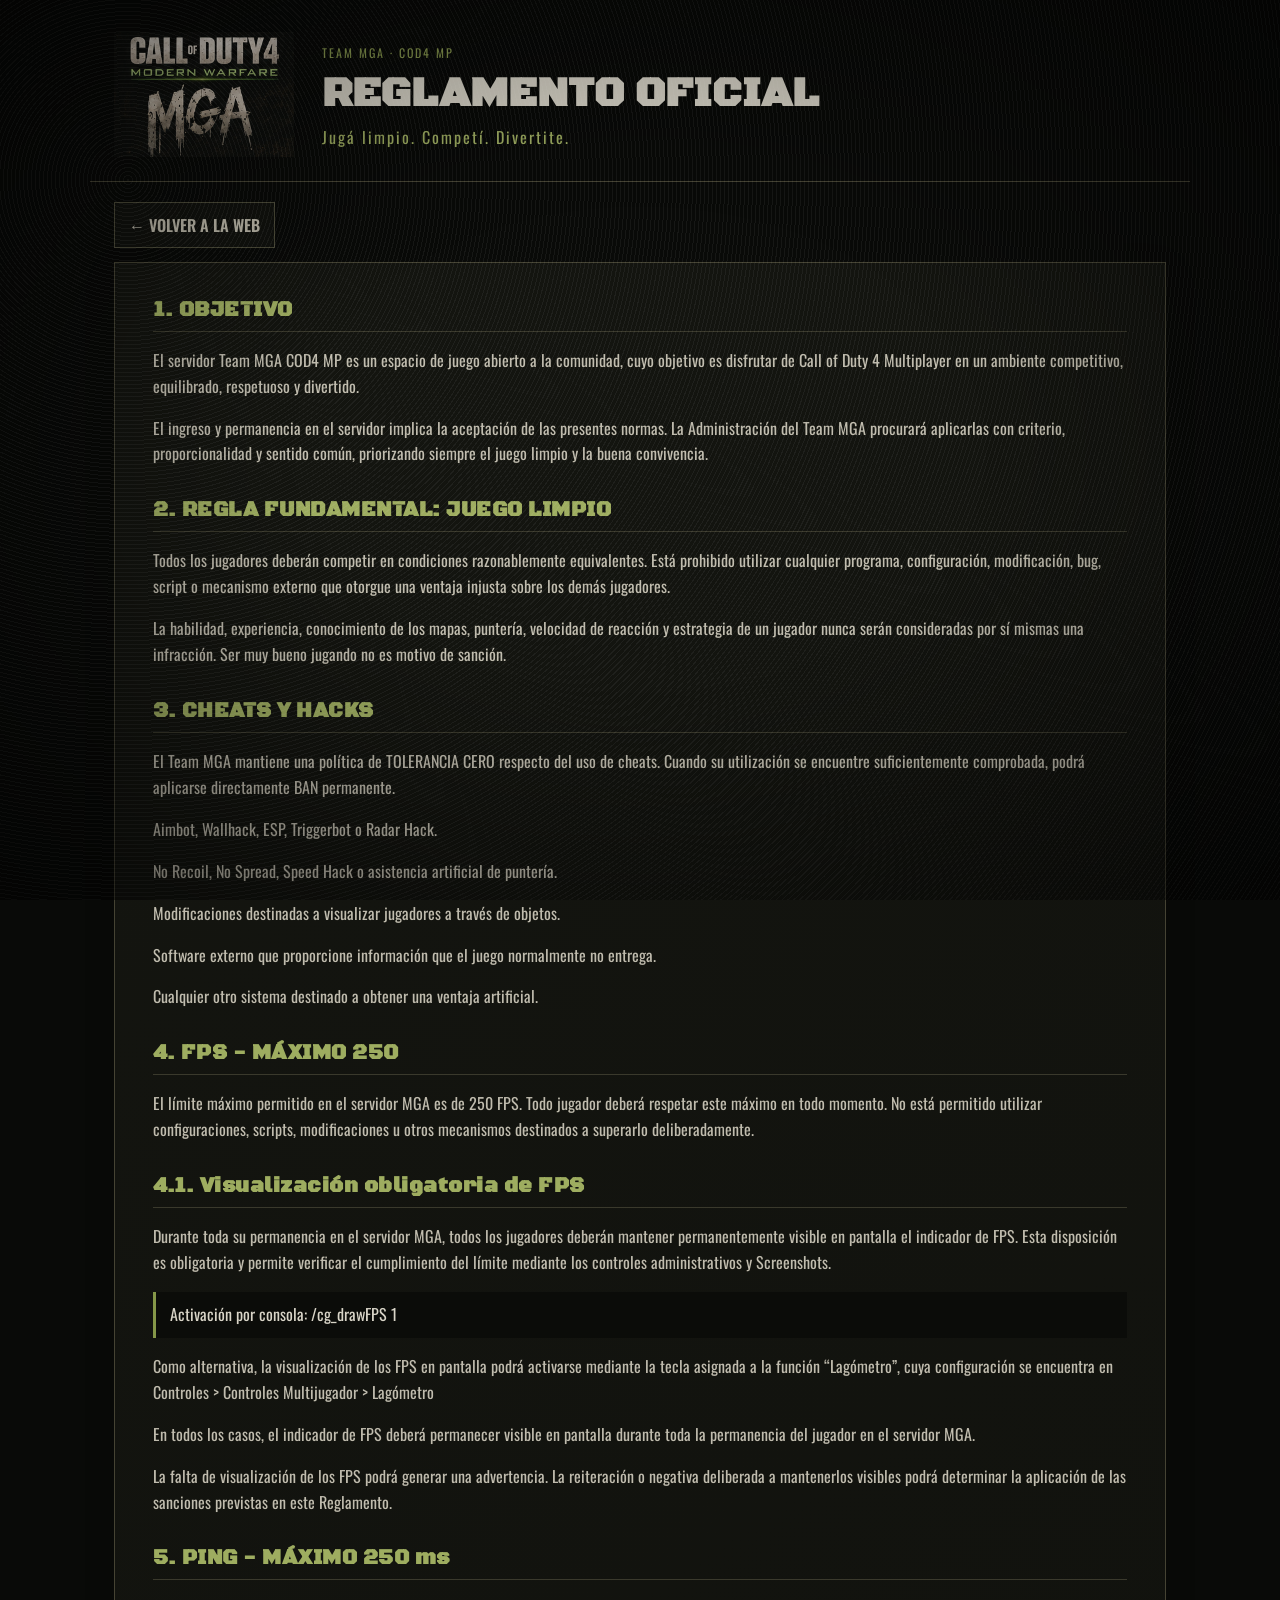
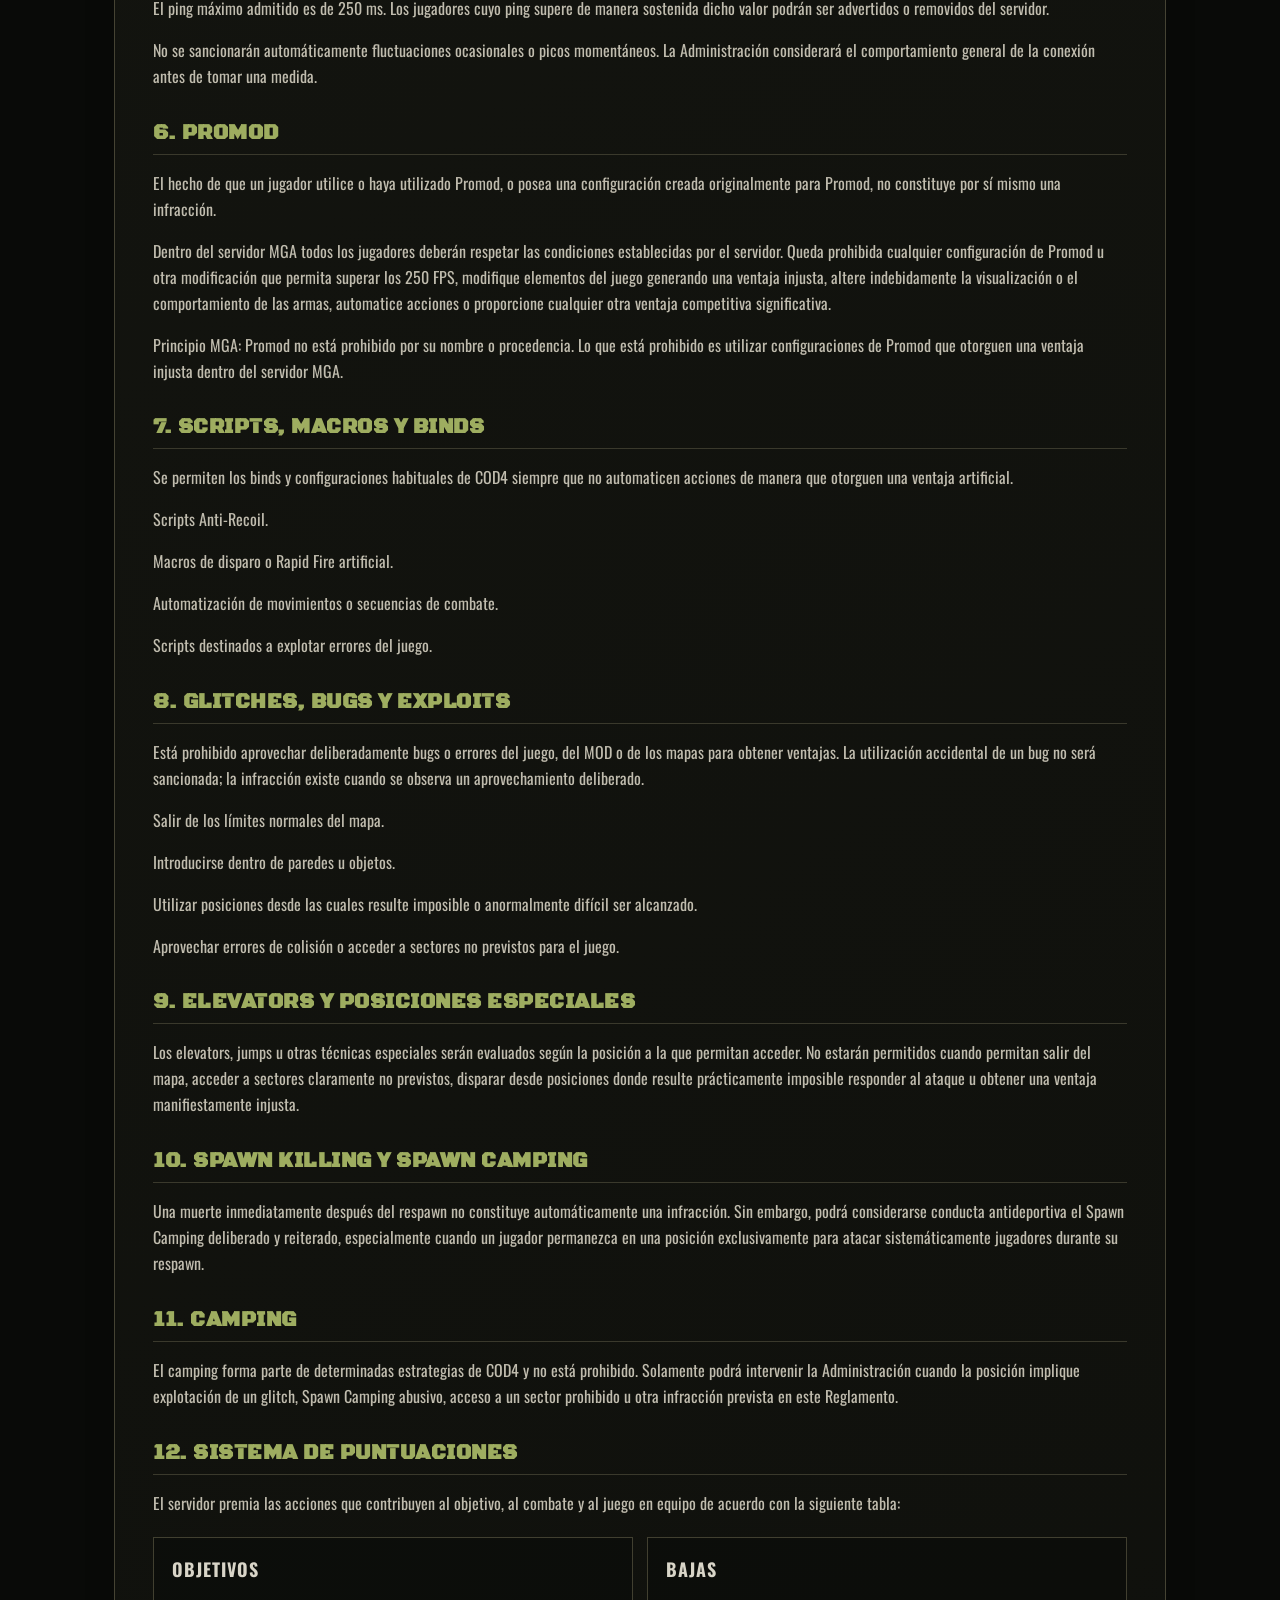
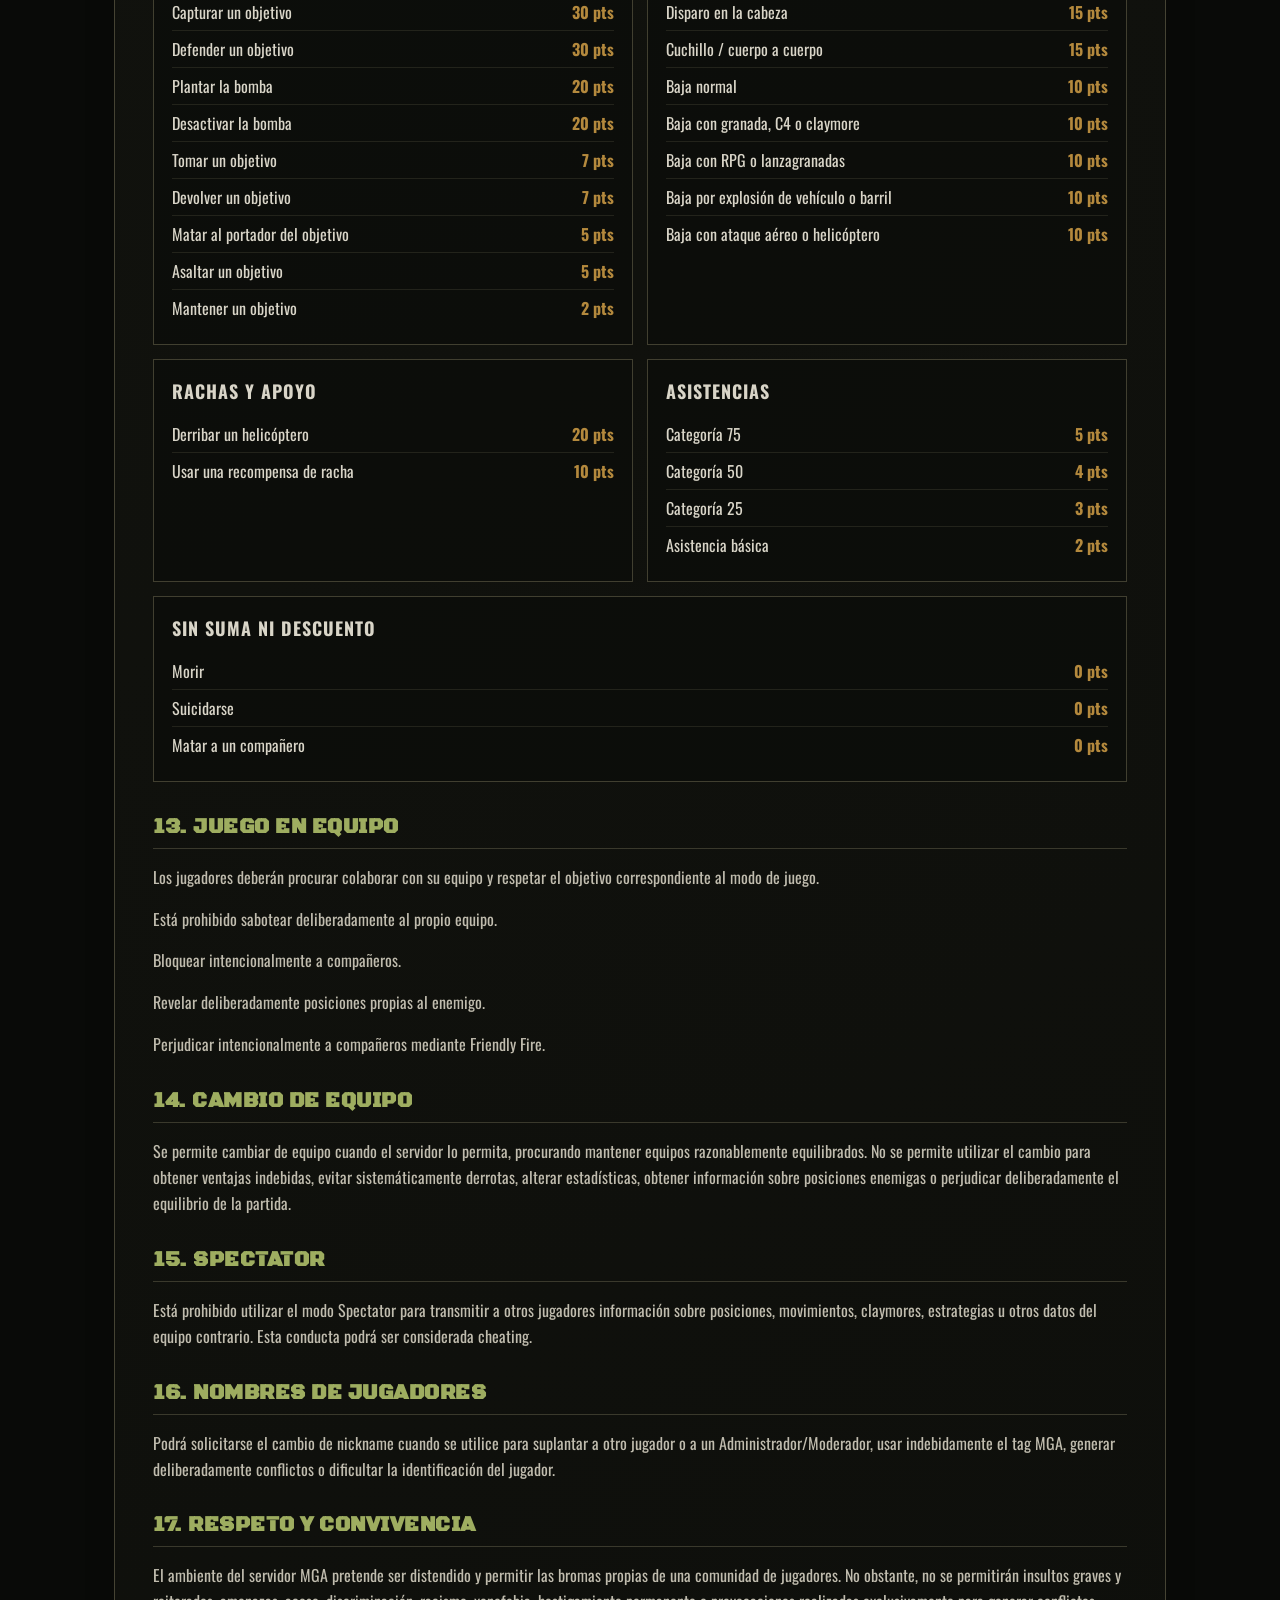
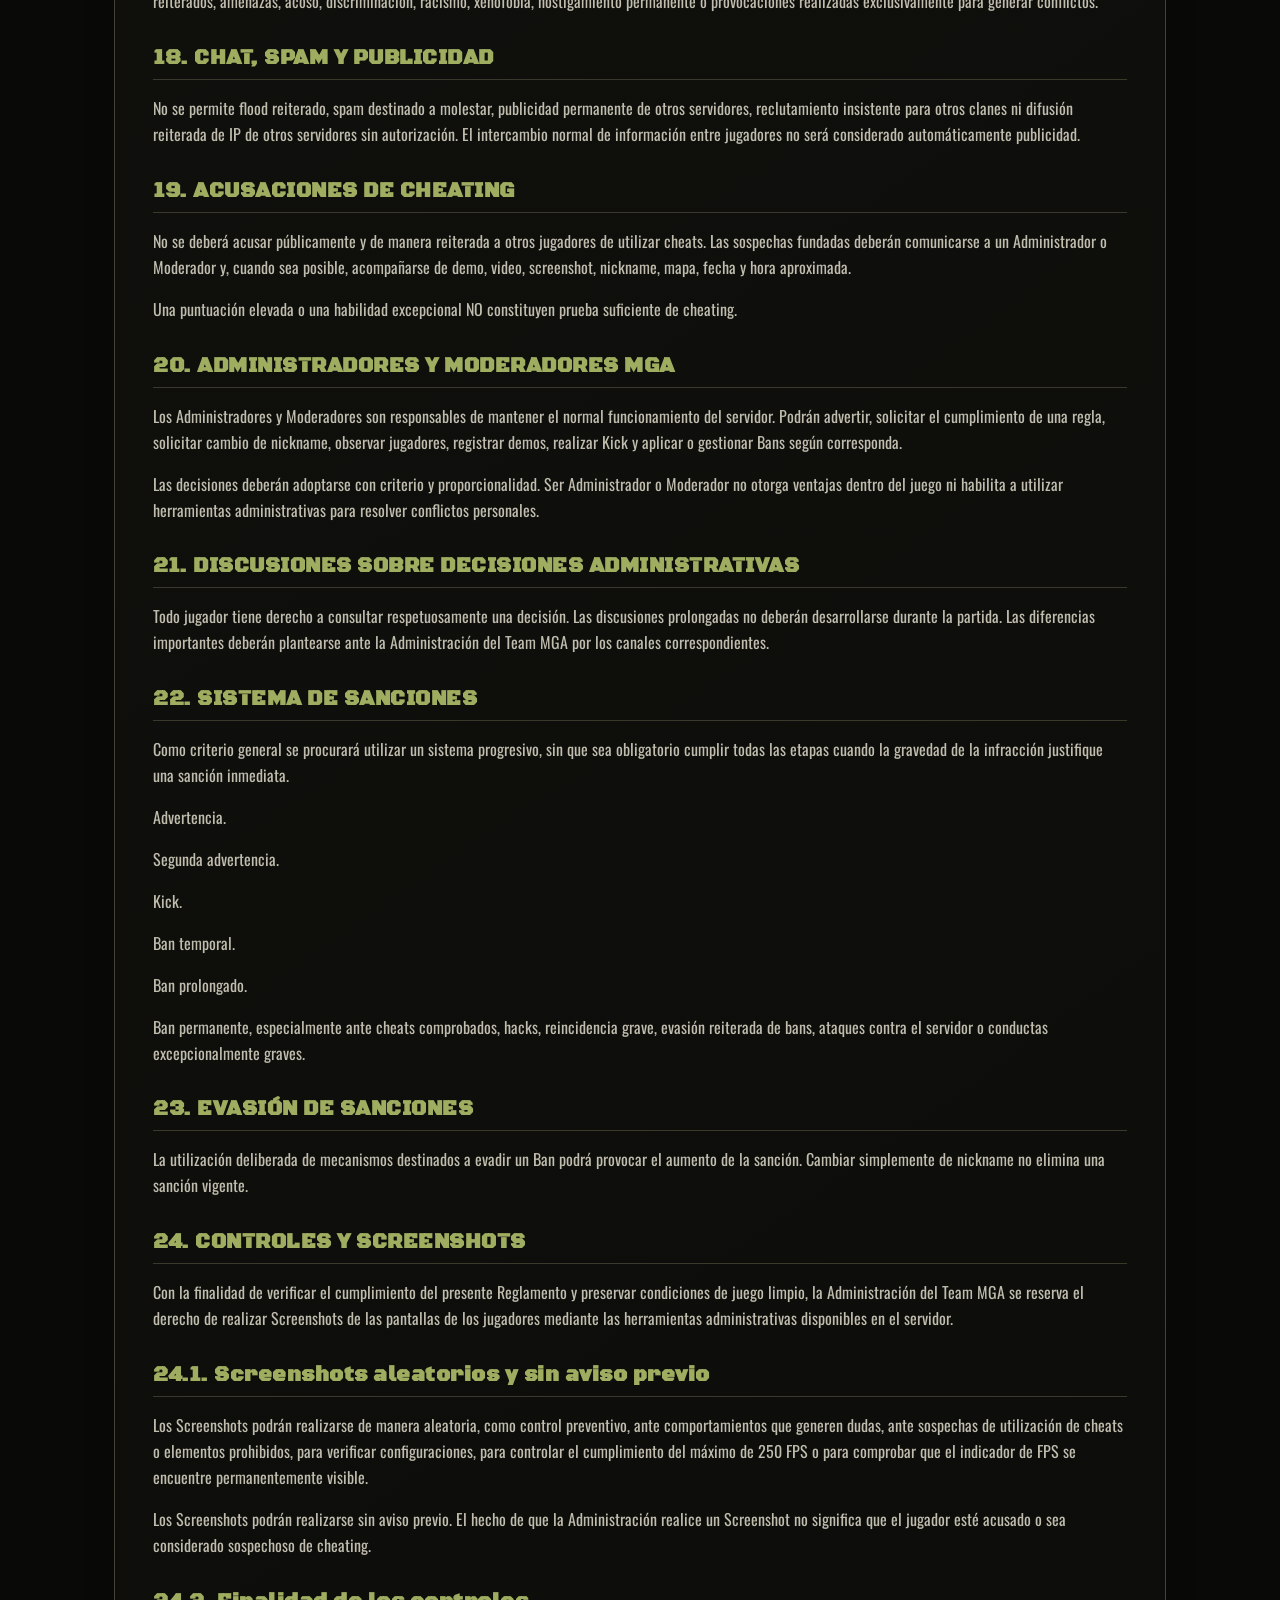
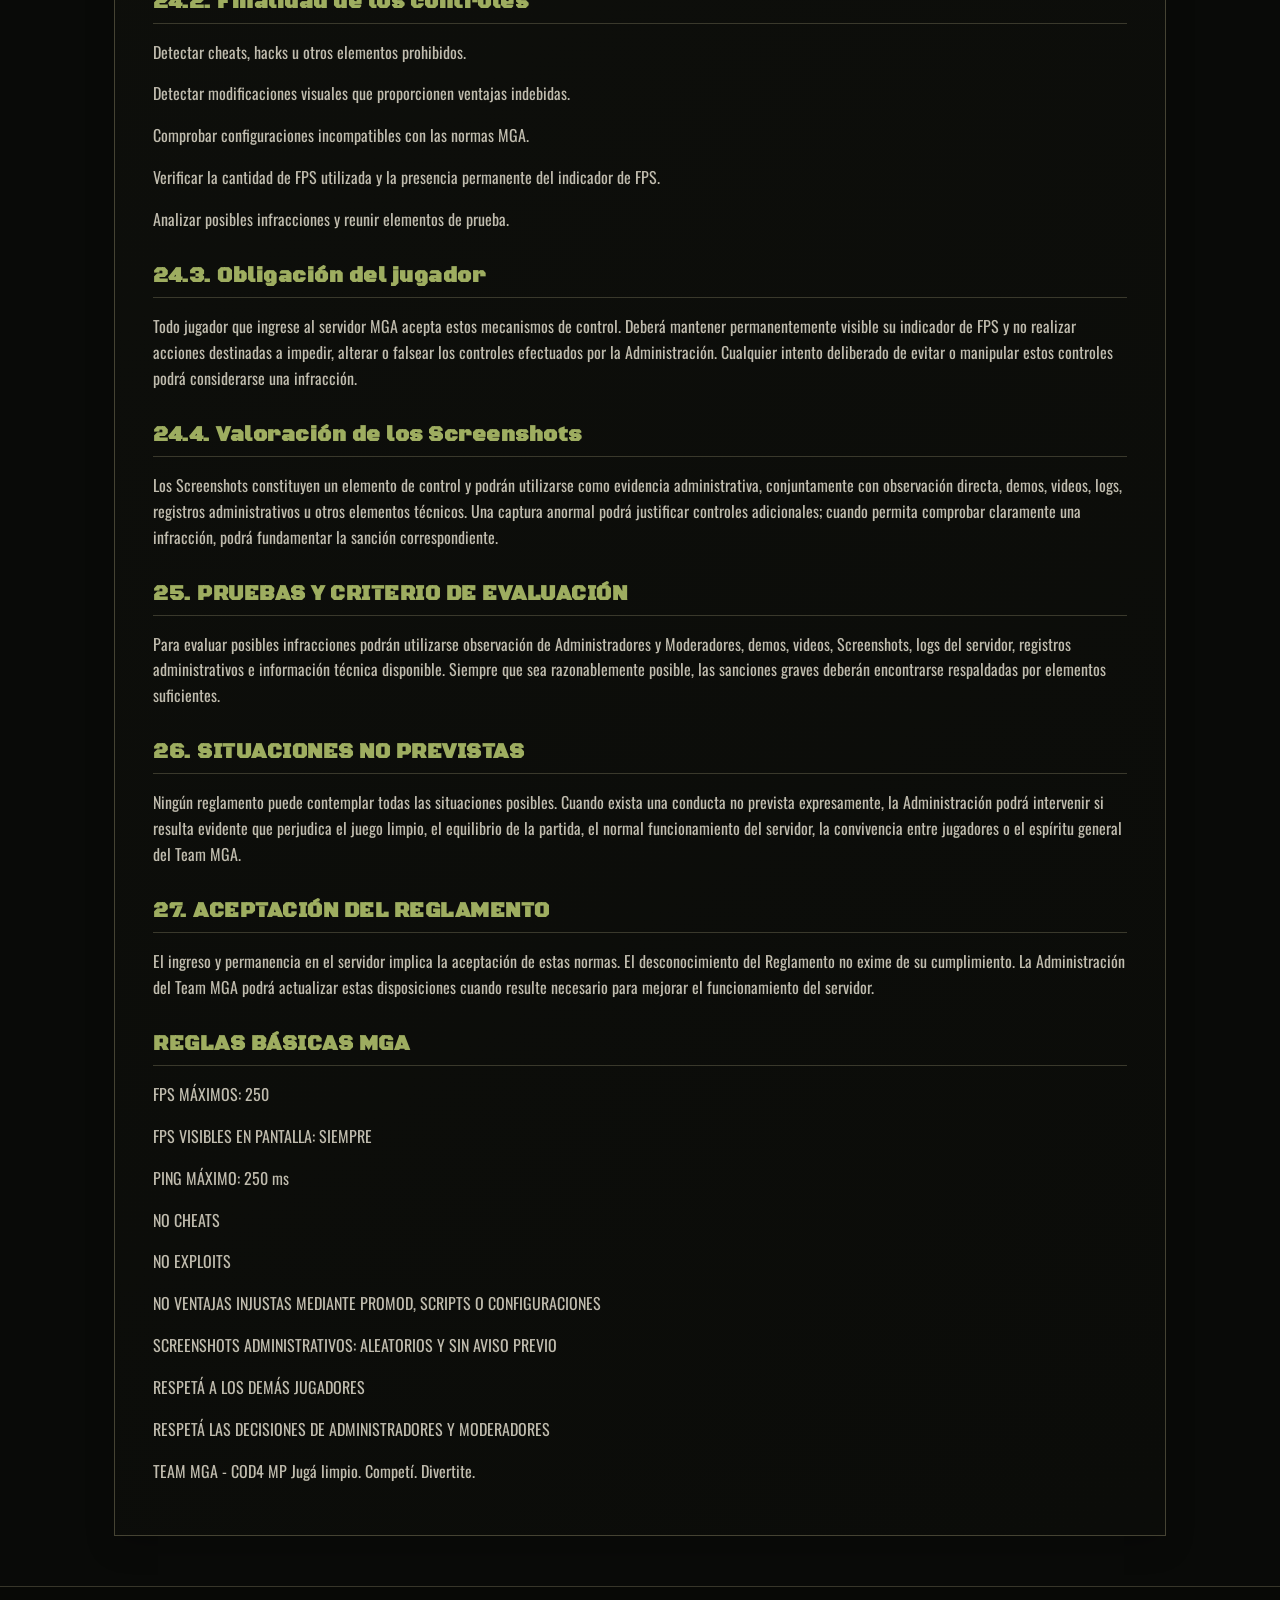
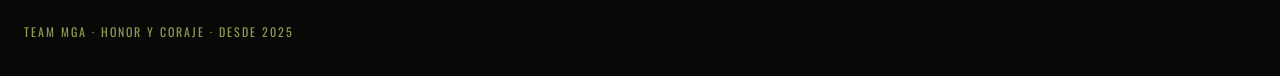
==== commit 094a775a: "Actualiza servidores, comunidad y puntuaciones" ====
--- a/reglamento.html
+++ b/reglamento.html
@@ -3,10 +3,10 @@
 <title>Reglamento Oficial | Team MGA COD4</title>
 <link rel="preconnect" href="https://fonts.googleapis.com"><link rel="preconnect" href="https://fonts.gstatic.com" crossorigin>
 <link href="https://fonts.googleapis.com/css2?family=Black+Ops+One&family=Oswald:wght@400;500;600;700&display=swap" rel="stylesheet">
-<link rel="stylesheet" href="css/style.css"></head>
+<link rel="stylesheet" href="css/style.css?v=20260914-1"></head>
 <body class="rules-page"><div class="grain" aria-hidden="true"></div>
-<header class="rules-page-hero"><a href="./index.php#reglas" class="rules-logo"><img src="assets/images/mga-cod4-logo.png" alt="MGA COD4"></a><div><span class="section-kicker">TEAM MGA · COD4 MP</span><h1>REGLAMENTO OFICIAL</h1><p>Jugá limpio. Competí. Divertite.</p></div></header>
-<main class="official-rules-wrap"><div class="rules-toolbar"><a href="./index.php#reglas">← VOLVER A LA WEB</a></div>
+<header class="rules-page-hero"><a href="./index.html#reglas" class="rules-logo"><img src="assets/images/mga-cod4-logo.png?v=20260825-2" alt="MGA COD4"></a><div><span class="section-kicker">TEAM MGA · COD4 MP</span><h1>REGLAMENTO OFICIAL</h1><p>Jugá limpio. Competí. Divertite.</p></div></header>
+<main class="official-rules-wrap"><div class="rules-toolbar"><a href="./index.html#reglas">← VOLVER A LA WEB</a></div>
 <article class="official-rules panel"><h2>1. OBJETIVO</h2>
 <p>El servidor Team MGA COD4 MP es un espacio de juego abierto a la comunidad, cuyo objetivo es disfrutar de Call of Duty 4 Multiplayer en un ambiente competitivo, equilibrado, respetuoso y divertido.</p>
 <p>El ingreso y permanencia en el servidor implica la aceptación de las presentes normas. La Administración del Team MGA procurará aplicarlas con criterio, proporcionalidad y sentido común, priorizando siempre el juego limpio y la buena convivencia.</p>
@@ -53,31 +53,53 @@
 <p>Una muerte inmediatamente después del respawn no constituye automáticamente una infracción. Sin embargo, podrá considerarse conducta antideportiva el Spawn Camping deliberado y reiterado, especialmente cuando un jugador permanezca en una posición exclusivamente para atacar sistemáticamente jugadores durante su respawn.</p>
 <h2>11. CAMPING</h2>
 <p>El camping forma parte de determinadas estrategias de COD4 y no está prohibido. Solamente podrá intervenir la Administración cuando la posición implique explotación de un glitch, Spawn Camping abusivo, acceso a un sector prohibido u otra infracción prevista en este Reglamento.</p>
-<h2>12. JUEGO EN EQUIPO</h2>
+<h2>12. SISTEMA DE PUNTUACIONES</h2>
+<p>El servidor premia las acciones que contribuyen al objetivo, al combate y al juego en equipo de acuerdo con la siguiente tabla:</p>
+<div class="official-scoring">
+<section><h3>OBJETIVOS</h3><dl>
+<div><dt>Capturar un objetivo</dt><dd>30 pts</dd></div><div><dt>Defender un objetivo</dt><dd>30 pts</dd></div>
+<div><dt>Plantar la bomba</dt><dd>20 pts</dd></div><div><dt>Desactivar la bomba</dt><dd>20 pts</dd></div>
+<div><dt>Tomar un objetivo</dt><dd>7 pts</dd></div><div><dt>Devolver un objetivo</dt><dd>7 pts</dd></div>
+<div><dt>Matar al portador del objetivo</dt><dd>5 pts</dd></div><div><dt>Asaltar un objetivo</dt><dd>5 pts</dd></div>
+<div><dt>Mantener un objetivo</dt><dd>2 pts</dd></div></dl></section>
+<section><h3>BAJAS</h3><dl>
+<div><dt>Disparo en la cabeza</dt><dd>15 pts</dd></div><div><dt>Cuchillo / cuerpo a cuerpo</dt><dd>15 pts</dd></div>
+<div><dt>Baja normal</dt><dd>10 pts</dd></div><div><dt>Baja con granada, C4 o claymore</dt><dd>10 pts</dd></div>
+<div><dt>Baja con RPG o lanzagranadas</dt><dd>10 pts</dd></div><div><dt>Baja por explosión de vehículo o barril</dt><dd>10 pts</dd></div>
+<div><dt>Baja con ataque aéreo o helicóptero</dt><dd>10 pts</dd></div></dl></section>
+<section><h3>RACHAS Y APOYO</h3><dl>
+<div><dt>Derribar un helicóptero</dt><dd>20 pts</dd></div><div><dt>Usar una recompensa de racha</dt><dd>10 pts</dd></div></dl></section>
+<section><h3>ASISTENCIAS</h3><dl>
+<div><dt>Categoría 75</dt><dd>5 pts</dd></div><div><dt>Categoría 50</dt><dd>4 pts</dd></div>
+<div><dt>Categoría 25</dt><dd>3 pts</dd></div><div><dt>Asistencia básica</dt><dd>2 pts</dd></div></dl></section>
+<section class="neutral"><h3>SIN SUMA NI DESCUENTO</h3><dl>
+<div><dt>Morir</dt><dd>0 pts</dd></div><div><dt>Suicidarse</dt><dd>0 pts</dd></div><div><dt>Matar a un compañero</dt><dd>0 pts</dd></div></dl></section>
+</div>
+<h2>13. JUEGO EN EQUIPO</h2>
 <p>Los jugadores deberán procurar colaborar con su equipo y respetar el objetivo correspondiente al modo de juego.</p>
 <p>Está prohibido sabotear deliberadamente al propio equipo.</p>
 <p>Bloquear intencionalmente a compañeros.</p>
 <p>Revelar deliberadamente posiciones propias al enemigo.</p>
 <p>Perjudicar intencionalmente a compañeros mediante Friendly Fire.</p>
-<h2>13. CAMBIO DE EQUIPO</h2>
+<h2>14. CAMBIO DE EQUIPO</h2>
 <p>Se permite cambiar de equipo cuando el servidor lo permita, procurando mantener equipos razonablemente equilibrados. No se permite utilizar el cambio para obtener ventajas indebidas, evitar sistemáticamente derrotas, alterar estadísticas, obtener información sobre posiciones enemigas o perjudicar deliberadamente el equilibrio de la partida.</p>
-<h2>14. SPECTATOR</h2>
+<h2>15. SPECTATOR</h2>
 <p>Está prohibido utilizar el modo Spectator para transmitir a otros jugadores información sobre posiciones, movimientos, claymores, estrategias u otros datos del equipo contrario. Esta conducta podrá ser considerada cheating.</p>
-<h2>15. NOMBRES DE JUGADORES</h2>
+<h2>16. NOMBRES DE JUGADORES</h2>
 <p>Podrá solicitarse el cambio de nickname cuando se utilice para suplantar a otro jugador o a un Administrador/Moderador, usar indebidamente el tag MGA, generar deliberadamente conflictos o dificultar la identificación del jugador.</p>
-<h2>16. RESPETO Y CONVIVENCIA</h2>
+<h2>17. RESPETO Y CONVIVENCIA</h2>
 <p>El ambiente del servidor MGA pretende ser distendido y permitir las bromas propias de una comunidad de jugadores. No obstante, no se permitirán insultos graves y reiterados, amenazas, acoso, discriminación, racismo, xenofobia, hostigamiento permanente o provocaciones realizadas exclusivamente para generar conflictos.</p>
-<h2>17. CHAT, SPAM Y PUBLICIDAD</h2>
+<h2>18. CHAT, SPAM Y PUBLICIDAD</h2>
 <p>No se permite flood reiterado, spam destinado a molestar, publicidad permanente de otros servidores, reclutamiento insistente para otros clanes ni difusión reiterada de IP de otros servidores sin autorización. El intercambio normal de información entre jugadores no será considerado automáticamente publicidad.</p>
-<h2>18. ACUSACIONES DE CHEATING</h2>
+<h2>19. ACUSACIONES DE CHEATING</h2>
 <p>No se deberá acusar públicamente y de manera reiterada a otros jugadores de utilizar cheats. Las sospechas fundadas deberán comunicarse a un Administrador o Moderador y, cuando sea posible, acompañarse de demo, video, screenshot, nickname, mapa, fecha y hora aproximada.</p>
 <p>Una puntuación elevada o una habilidad excepcional NO constituyen prueba suficiente de cheating.</p>
-<h2>19. ADMINISTRADORES Y MODERADORES MGA</h2>
+<h2>20. ADMINISTRADORES Y MODERADORES MGA</h2>
 <p>Los Administradores y Moderadores son responsables de mantener el normal funcionamiento del servidor. Podrán advertir, solicitar el cumplimiento de una regla, solicitar cambio de nickname, observar jugadores, registrar demos, realizar Kick y aplicar o gestionar Bans según corresponda.</p>
 <p>Las decisiones deberán adoptarse con criterio y proporcionalidad. Ser Administrador o Moderador no otorga ventajas dentro del juego ni habilita a utilizar herramientas administrativas para resolver conflictos personales.</p>
-<h2>20. DISCUSIONES SOBRE DECISIONES ADMINISTRATIVAS</h2>
+<h2>21. DISCUSIONES SOBRE DECISIONES ADMINISTRATIVAS</h2>
 <p>Todo jugador tiene derecho a consultar respetuosamente una decisión. Las discusiones prolongadas no deberán desarrollarse durante la partida. Las diferencias importantes deberán plantearse ante la Administración del Team MGA por los canales correspondientes.</p>
-<h2>21. SISTEMA DE SANCIONES</h2>
+<h2>22. SISTEMA DE SANCIONES</h2>
 <p>Como criterio general se procurará utilizar un sistema progresivo, sin que sea obligatorio cumplir todas las etapas cuando la gravedad de la infracción justifique una sanción inmediata.</p>
 <p>Advertencia.</p>
 <p>Segunda advertencia.</p>
@@ -85,28 +107,28 @@
 <p>Ban temporal.</p>
 <p>Ban prolongado.</p>
 <p>Ban permanente, especialmente ante cheats comprobados, hacks, reincidencia grave, evasión reiterada de bans, ataques contra el servidor o conductas excepcionalmente graves.</p>
-<h2>22. EVASIÓN DE SANCIONES</h2>
+<h2>23. EVASIÓN DE SANCIONES</h2>
 <p>La utilización deliberada de mecanismos destinados a evadir un Ban podrá provocar el aumento de la sanción. Cambiar simplemente de nickname no elimina una sanción vigente.</p>
-<h2>23. CONTROLES Y SCREENSHOTS</h2>
+<h2>24. CONTROLES Y SCREENSHOTS</h2>
 <p>Con la finalidad de verificar el cumplimiento del presente Reglamento y preservar condiciones de juego limpio, la Administración del Team MGA se reserva el derecho de realizar Screenshots de las pantallas de los jugadores mediante las herramientas administrativas disponibles en el servidor.</p>
-<h2>23.1. Screenshots aleatorios y sin aviso previo</h2>
+<h2>24.1. Screenshots aleatorios y sin aviso previo</h2>
 <p>Los Screenshots podrán realizarse de manera aleatoria, como control preventivo, ante comportamientos que generen dudas, ante sospechas de utilización de cheats o elementos prohibidos, para verificar configuraciones, para controlar el cumplimiento del máximo de 250 FPS o para comprobar que el indicador de FPS se encuentre permanentemente visible.</p>
 <p>Los Screenshots podrán realizarse sin aviso previo. El hecho de que la Administración realice un Screenshot no significa que el jugador esté acusado o sea considerado sospechoso de cheating.</p>
-<h2>23.2. Finalidad de los controles</h2>
+<h2>24.2. Finalidad de los controles</h2>
 <p>Detectar cheats, hacks u otros elementos prohibidos.</p>
 <p>Detectar modificaciones visuales que proporcionen ventajas indebidas.</p>
 <p>Comprobar configuraciones incompatibles con las normas MGA.</p>
 <p>Verificar la cantidad de FPS utilizada y la presencia permanente del indicador de FPS.</p>
 <p>Analizar posibles infracciones y reunir elementos de prueba.</p>
-<h2>23.3. Obligación del jugador</h2>
+<h2>24.3. Obligación del jugador</h2>
 <p>Todo jugador que ingrese al servidor MGA acepta estos mecanismos de control. Deberá mantener permanentemente visible su indicador de FPS y no realizar acciones destinadas a impedir, alterar o falsear los controles efectuados por la Administración. Cualquier intento deliberado de evitar o manipular estos controles podrá considerarse una infracción.</p>
-<h2>23.4. Valoración de los Screenshots</h2>
+<h2>24.4. Valoración de los Screenshots</h2>
 <p>Los Screenshots constituyen un elemento de control y podrán utilizarse como evidencia administrativa, conjuntamente con observación directa, demos, videos, logs, registros administrativos u otros elementos técnicos. Una captura anormal podrá justificar controles adicionales; cuando permita comprobar claramente una infracción, podrá fundamentar la sanción correspondiente.</p>
-<h2>24. PRUEBAS Y CRITERIO DE EVALUACIÓN</h2>
+<h2>25. PRUEBAS Y CRITERIO DE EVALUACIÓN</h2>
 <p>Para evaluar posibles infracciones podrán utilizarse observación de Administradores y Moderadores, demos, videos, Screenshots, logs del servidor, registros administrativos e información técnica disponible. Siempre que sea razonablemente posible, las sanciones graves deberán encontrarse respaldadas por elementos suficientes.</p>
-<h2>25. SITUACIONES NO PREVISTAS</h2>
+<h2>26. SITUACIONES NO PREVISTAS</h2>
 <p>Ningún reglamento puede contemplar todas las situaciones posibles. Cuando exista una conducta no prevista expresamente, la Administración podrá intervenir si resulta evidente que perjudica el juego limpio, el equilibrio de la partida, el normal funcionamiento del servidor, la convivencia entre jugadores o el espíritu general del Team MGA.</p>
-<h2>26. ACEPTACIÓN DEL REGLAMENTO</h2>
+<h2>27. ACEPTACIÓN DEL REGLAMENTO</h2>
 <p>El ingreso y permanencia en el servidor implica la aceptación de estas normas. El desconocimiento del Reglamento no exime de su cumplimiento. La Administración del Team MGA podrá actualizar estas disposiciones cuando resulte necesario para mejorar el funcionamiento del servidor.</p>
 <h2>REGLAS BÁSICAS MGA</h2>
 <p>FPS MÁXIMOS: 250</p>
@@ -120,4 +142,4 @@
 <p>RESPETÁ LAS DECISIONES DE ADMINISTRADORES Y MODERADORES</p>
 <p>TEAM MGA - COD4 MP
 Jugá limpio. Competí. Divertite.</p></article></main>
-<footer class="rules-mini-footer">TEAM MGA · HONOR Y CORAJE · DESDE 2025</footer></body></html>+<footer class="rules-mini-footer">TEAM MGA · HONOR Y CORAJE · DESDE 2025</footer></body></html>
--- a/css/style.css
+++ b/css/style.css
@@ -3,9 +3,9 @@
 body:before{content:"";position:fixed;inset:0;pointer-events:none;z-index:99;background:radial-gradient(ellipse at center,transparent 38%,rgba(0,0,0,.55) 100%)}.grain{position:fixed;inset:0;pointer-events:none;z-index:98;opacity:.055;background-image:repeating-radial-gradient(circle at 10% 20%,#fff 0 1px,transparent 1px 4px)}
 a{color:inherit;text-decoration:none}.site-shell{display:grid;grid-template-columns:var(--sidebar) 1fr;max-width:1600px;margin:auto;min-height:100vh}.sidebar{position:sticky;top:0;height:100vh;background:linear-gradient(90deg,#090a08 0%,#0d0f0a 82%,#11130d);border-right:1px solid #343427;padding:26px 14px 20px;z-index:20;box-shadow:12px 0 28px rgba(0,0,0,.22)}
 .brand{display:block;padding:0 18px}.brand img{display:block;width:100%;max-width:220px;mix-blend-mode:screen;filter:contrast(1.08) saturate(.9)}.team-line{text-align:center;color:var(--green2);font-size:20px;margin-top:6px;letter-spacing:1px}.since{text-align:center;color:#78834d;font-size:11px;letter-spacing:.8px;margin:3px 0 25px}.main-nav{border:1px solid #323127;background:rgba(15,16,12,.68)}.main-nav a{display:flex;align-items:center;gap:15px;height:59px;padding:0 22px;border-bottom:1px solid #34342b;color:#c1bdb0;font-size:19px;letter-spacing:.6px;transition:.2s}.main-nav a:last-child{border-bottom:0}.main-nav a span{width:23px;text-align:center;color:#c9c6b8}.main-nav a:hover,.main-nav a.active{color:#d8dfb0;background:linear-gradient(90deg,rgba(126,146,66,.31),rgba(126,146,66,.06));box-shadow:inset 3px 0 var(--green2)}
-.menu-btn{display:none;position:fixed;right:15px;top:15px;z-index:50;width:46px;height:42px;border:1px solid #5f6540;background:#10120d;color:#cbd1aa;font-size:22px}.content{min-width:0}.hero{height:420px;position:relative;background:url('../assets/images/hero-main.png') center 42%/cover no-repeat;border-bottom:1px solid #3a3829;overflow:hidden}.hero-shade{position:absolute;inset:0;background:linear-gradient(90deg,rgba(7,8,6,.72) 0%,rgba(7,8,6,.15) 34%,rgba(7,8,6,.08) 70%,rgba(7,8,6,.34) 100%),linear-gradient(0deg,rgba(7,8,6,.6),transparent 42%)}.hero-copy{display:none;position:absolute;left:5%;bottom:42px;z-index:2}.hero-copy .kicker{color:#a9b372;font-size:12px;letter-spacing:3px}.hero-copy h1{font-family:'Black Ops One',Impact,sans-serif;font-size:60px;line-height:.9;margin:8px 0;color:#ddd9cb}.hero-copy h1 em{font-style:normal;color:#9eaa62}.hero-copy p{letter-spacing:5px;margin:10px 0 22px}.hero-btn{display:inline-block;border:1px solid #7d8d4e;padding:10px 16px;background:rgba(94,109,48,.35);font-weight:700}
+.menu-btn{display:none;position:fixed;right:15px;top:15px;z-index:50;width:46px;height:42px;border:1px solid #5f6540;background:#10120d;color:#cbd1aa;font-size:22px}.content{min-width:0}.hero{height:420px;position:relative;background:url('../assets/images/hero-main.png?v=20260825-2') center 42%/cover no-repeat;border-bottom:1px solid #3a3829;overflow:hidden}.hero-shade{position:absolute;inset:0;background:linear-gradient(90deg,rgba(7,8,6,.72) 0%,rgba(7,8,6,.15) 34%,rgba(7,8,6,.08) 70%,rgba(7,8,6,.34) 100%),linear-gradient(0deg,rgba(7,8,6,.6),transparent 42%)}.hero-copy{display:none;position:absolute;left:5%;bottom:42px;z-index:2}.hero-copy .kicker{color:#a9b372;font-size:12px;letter-spacing:3px}.hero-copy h1{font-family:'Black Ops One',Impact,sans-serif;font-size:60px;line-height:.9;margin:8px 0;color:#ddd9cb}.hero-copy h1 em{font-style:normal;color:#9eaa62}.hero-copy p{letter-spacing:5px;margin:10px 0 22px}.hero-btn{display:inline-block;border:1px solid #7d8d4e;padding:10px 16px;background:rgba(94,109,48,.35);font-weight:700}
 .panel{background:linear-gradient(145deg,rgba(20,21,16,.98),rgba(11,12,9,.98));border:1px solid #454333;box-shadow:0 10px 28px rgba(0,0,0,.2)}.server-strip{margin:0 14px 14px;transform:translateY(-1px);min-height:116px;display:grid;grid-template-columns:70px 1.75fr repeat(2,.7fr) 1fr;align-items:stretch}.server-icon{display:grid;place-items:center;font-size:36px;color:#aaa795}.server-main,.server-stat,.server-actions{display:flex;flex-direction:column;justify-content:center;padding:16px;border-left:1px solid #353529}.server-main small,.server-stat small,.contact small{color:#aaa597;font-size:12px;letter-spacing:1px}.server-main strong{font-size:31px;color:#8e9e50;letter-spacing:1px}.server-stat b{font-size:18px;margin-top:7px}.online b{color:#8fa154}.online i{display:inline-block;width:10px;height:10px;border-radius:50%;background:#748e43;margin-right:7px;box-shadow:0 0 10px rgba(116,142,67,.7)}.server-actions{gap:0;padding:12px}.server-actions button{font:600 18px Oswald;border:1px solid #5e633d;cursor:pointer}.connect{height:52px;background:linear-gradient(#65713c,#48532a);color:#dddcc7}.copy{height:29px;background:#12140f;color:#bdb9aa;font-size:12px!important;border-top:0!important}.connect:hover{filter:brightness(1.15)}
-.dashboard-grid{display:grid;grid-template-columns:1.15fr 1fr 1.05fr;gap:14px;padding:0 14px 14px}.dashboard-grid>.panel{min-height:380px;padding:20px 24px}.panel h2{font-size:22px;margin:0 0 22px;color:#c6c1b4;font-weight:600;letter-spacing:.5px}.map-list{display:grid;grid-template-columns:1fr 1fr;gap:9px 24px;font-size:15px}.map-list div:before{content:"";display:inline-block;width:8px;height:8px;border-radius:50%;background:#6e8143;margin-right:10px}.gametype{margin-top:27px;color:#8fa14f;font-size:16px;text-decoration:underline;text-underline-offset:5px}.people-list{display:grid;gap:9px;font-size:17px}.people-list div{display:flex;align-items:center;gap:12px}.people-list div:before{content:"★";color:#b18739}.mods div:before{content:"⬟";color:#748b45;font-size:13px}.divider{height:1px;background:#3a392c;margin:20px 0}.rules-panel{position:relative;overflow:hidden;background:linear-gradient(rgba(15,16,12,.76),rgba(8,9,7,.88)),url('../assets/images/mga-membrete.png') 70% 50%/cover no-repeat}.rules-panel:after{content:"";position:absolute;inset:0;background:linear-gradient(90deg,rgba(10,11,8,.92),rgba(10,11,8,.46) 62%,rgba(10,11,8,.3));pointer-events:none}.rules-panel>*{position:relative;z-index:1}.rules-hero{font-family:'Black Ops One',Impact,sans-serif;font-size:43px;line-height:1.05;transform:rotate(-4deg);margin:56px 0 22px 18px;text-shadow:2px 3px #151610}.rules-hero span{display:block}.rules-hero em{font-style:normal;color:#9dad5e}.rules-panel p{max-width:420px;color:#aaa699;line-height:1.5}
+.dashboard-grid{display:grid;grid-template-columns:1.15fr 1fr 1.05fr;gap:14px;padding:0 14px 14px}.dashboard-grid>.panel{min-height:380px;padding:20px 24px}.panel h2{font-size:22px;margin:0 0 22px;color:#c6c1b4;font-weight:600;letter-spacing:.5px}.map-list{display:grid;grid-template-columns:1fr 1fr;gap:9px 24px;font-size:15px}.map-list div:before{content:"";display:inline-block;width:8px;height:8px;border-radius:50%;background:#6e8143;margin-right:10px}.gametype{margin-top:27px;color:#8fa14f;font-size:16px;text-decoration:underline;text-underline-offset:5px}.people-list{display:grid;gap:9px;font-size:17px}.people-list div{display:flex;align-items:center;gap:12px}.people-list div:before{content:"★";color:#b18739}.mods div:before{content:"⬟";color:#748b45;font-size:13px}.divider{height:1px;background:#3a392c;margin:20px 0}.rules-panel{position:relative;overflow:hidden;background:linear-gradient(rgba(15,16,12,.76),rgba(8,9,7,.88)),url('../assets/images/mga-membrete.png?v=20260825-2') 70% 50%/cover no-repeat}.rules-panel:after{content:"";position:absolute;inset:0;background:linear-gradient(90deg,rgba(10,11,8,.92),rgba(10,11,8,.46) 62%,rgba(10,11,8,.3));pointer-events:none}.rules-panel>*{position:relative;z-index:1}.rules-hero{font-family:'Black Ops One',Impact,sans-serif;font-size:43px;line-height:1.05;transform:rotate(-4deg);margin:56px 0 22px 18px;text-shadow:2px 3px #151610}.rules-hero span{display:block}.rules-hero em{font-style:normal;color:#9dad5e}.rules-panel p{max-width:420px;color:#aaa699;line-height:1.5}
 .info-section{margin:0 14px 14px;padding:26px 30px;display:grid;grid-template-columns:1fr 1fr;gap:30px;align-items:center}.section-kicker{color:#8b9c50;letter-spacing:2px;font-size:12px}.info-section h2{font-family:'Black Ops One',Impact,sans-serif;margin:7px 0 0;font-size:28px}.info-section p{color:#9e9a8e;line-height:1.6}.gallery{margin:0 14px 14px;border:1px solid #454333;overflow:hidden;background:#111;padding:22px}.gallery-head{margin-bottom:18px}.gallery-head h2{font-family:'Black Ops One',Impact,sans-serif;margin:6px 0 0;font-size:28px}.gallery-grid{display:grid;grid-template-columns:repeat(3,minmax(0,1fr));gap:10px}.gallery-grid figure{margin:0;overflow:hidden;border:1px solid #3d3d31;background:#090a08;min-height:210px}.gallery-grid img{width:100%;height:100%;display:block;object-fit:cover;transition:transform .25s ease,filter .25s ease}.gallery-grid figure:hover img{transform:scale(1.025);filter:brightness(1.07)}.gallery-wide{grid-column:1/-1;aspect-ratio:3/1}.gallery-landscape{grid-column:span 2;aspect-ratio:2/1}.gallery-tall{aspect-ratio:2/3}.gallery-square{aspect-ratio:1/1}.contact{margin:0 14px 20px;display:grid;grid-template-columns:repeat(3,1fr)}.contact>div{padding:18px 22px;border-right:1px solid #34352a}.contact>div:last-child{border:0}.contact strong{display:block;margin-top:4px;color:#c9c5b8;letter-spacing:1px}footer{max-width:1600px;margin:auto;display:grid;grid-template-columns:var(--sidebar) 1fr 1fr;align-items:center;min-height:90px;border-top:1px solid #37362a;background:#080906;padding:0 30px;color:#817f74;font-size:12px}.footer-logo{font-family:'Black Ops One',Impact,sans-serif;color:#bcb9ad;font-size:42px}footer strong{text-align:right;color:#8c9a55;letter-spacing:2px;font-size:14px}#toast{position:fixed;right:22px;bottom:22px;z-index:120;padding:12px 18px;background:#15180f;border:1px solid #7d8d4b;color:#d6dabc;opacity:0;transform:translateY(12px);transition:.2s}#toast.show{opacity:1;transform:none}
 @media(max-width:1100px){:root{--sidebar:230px}.server-strip{grid-template-columns:55px 1.5fr repeat(2,.7fr) 1fr}.dashboard-grid{grid-template-columns:1fr 1fr}.rules-panel{grid-column:1/-1;min-height:320px}.brand img{max-width:190px}.main-nav a{height:55px;font-size:17px;padding-left:18px}}
 @media(max-width:780px){.site-shell{display:block}.sidebar{position:fixed;left:-285px;width:270px;transition:.25s;z-index:60}.sidebar.open{left:0}.menu-btn{display:block}.hero{height:62vh;min-height:440px;background-position:58% center}.hero-copy{display:block}.server-strip{margin:0;transform:none;grid-template-columns:1fr 1fr}.server-icon{display:none}.server-main{grid-column:1/-1;border-left:0}.server-main strong{font-size:27px}.server-stat{border-top:1px solid #353529}.server-actions{grid-column:1/-1;border-top:1px solid #353529}.dashboard-grid{grid-template-columns:1fr;padding:12px}.rules-panel{grid-column:auto}.info-section{margin:0 12px 12px;grid-template-columns:1fr}.gallery{margin:0 12px 12px}.contact{margin:0 12px 15px;grid-template-columns:1fr}.contact>div{border-right:0;border-bottom:1px solid #34352a}.contact>div:last-child{border-bottom:0}footer{grid-template-columns:1fr;text-align:center;gap:7px;padding:20px}.footer-logo,footer strong{text-align:center}}
@@ -39,3 +39,19 @@
 /* Ajustes v8 modificada 05: banderas del Team MGA */
 .country-flags{display:flex;align-items:center;justify-content:center;gap:5px;margin:-16px 0 12px;padding:0 2px}.country-flags img{display:block;width:28px;height:auto;aspect-ratio:3/2;object-fit:cover;border:1px solid rgba(217,213,200,.35);box-shadow:0 1px 4px rgba(0,0,0,.55)}
 @media(max-width:1100px){.country-flags{gap:3px}.country-flags img{width:25px}}
+
+/* Servidores MGA */
+.servers-panel{margin:0 14px 14px;min-height:116px;display:grid;grid-template-columns:repeat(2,minmax(0,1fr));align-items:stretch;overflow:hidden}.server-entry{display:grid;grid-template-columns:minmax(230px,1fr) 120px;background:linear-gradient(135deg,rgba(133,151,72,.08),rgba(0,0,0,0))}.server-entry+ .server-entry{border-left:1px solid #454333}.server-entry .server-main{border:0;padding:16px 22px}.server-entry .server-main b{margin:0 0 8px;color:#d1ccb9;font-size:21px;letter-spacing:1.2px;white-space:nowrap}.server-entry .server-main strong{font-size:22px;white-space:nowrap}.server-entry .server-actions{border-left:1px solid #353529;padding:14px 12px}.server-entry .connect{height:46px;font-size:15px}.server-entry .copy{height:28px}
+@media(max-width:1180px){.server-entry{grid-template-columns:1fr 105px}.server-entry .server-main b{font-size:18px}.server-entry .server-main strong{font-size:18px}}
+@media(max-width:780px){.servers-panel{margin:0;grid-template-columns:1fr}.server-entry+ .server-entry{border-left:0;border-top:1px solid #454333}}
+@media(max-width:480px){.server-entry{grid-template-columns:1fr}.server-entry .server-actions{border-left:0;border-top:1px solid #353529}}
+
+/* Tabla de puntuaciones */
+.scoring-section{margin:0 14px 14px;padding:30px}.scoring-head{display:grid;grid-template-columns:1fr auto;align-items:end;gap:5px 24px;margin-bottom:22px}.scoring-head .section-kicker,.scoring-head p{grid-column:1}.scoring-head h2{grid-column:1;margin:2px 0;font-family:'Black Ops One',Impact,sans-serif;font-size:30px}.scoring-head p{margin:0;color:#9e9a8e}.scoring-head:after{content:'PUNTOS';grid-column:2;grid-row:1/4;align-self:center;padding:9px 15px;border:1px solid #718345;color:#aebc70;font-size:13px;letter-spacing:2px}.scoring-grid{display:grid;grid-template-columns:repeat(12,minmax(0,1fr));gap:12px}.score-card{grid-column:span 4;padding:18px;border:1px solid #3b3a2b;background:linear-gradient(145deg,rgba(113,131,69,.08),rgba(8,9,7,.42))}.score-card.score-objectives{grid-column:span 6}.score-card:nth-child(2){grid-column:span 6}.score-card h3{margin:0 0 12px;padding-bottom:9px;border-bottom:1px solid #464532;color:#a8b764;font-size:17px;letter-spacing:1.2px}.score-card dl{margin:0}.score-card dl>div{display:grid;grid-template-columns:1fr 48px;gap:10px;align-items:center;min-height:34px;border-bottom:1px solid rgba(69,67,51,.55)}.score-card dl>div:last-child{border-bottom:0}.score-card dt{color:#bbb7aa;line-height:1.25}.score-card dd{margin:0;color:#d6dcae;font-size:18px;font-weight:700;text-align:right}.score-card dd:after{content:' pts';color:#929a68;font-size:12px;font-weight:500}.score-neutral dd{color:#99978c}
+@media(max-width:980px){.score-card,.score-card.score-objectives,.score-card:nth-child(2){grid-column:span 6}}
+@media(max-width:680px){.scoring-section{margin:0 12px 12px;padding:22px 18px}.scoring-head{display:block}.scoring-head:after{display:inline-block;margin-top:13px}.score-card,.score-card.score-objectives,.score-card:nth-child(2){grid-column:1/-1}}
+.official-scoring{display:grid;grid-template-columns:repeat(2,minmax(0,1fr));gap:14px;margin:20px 0 32px}.official-scoring section{border:1px solid rgba(176,169,128,.32);background:rgba(9,10,8,.5);padding:18px}.official-scoring h3{margin:0 0 12px;color:var(--olive-bright);font-family:"Oswald",sans-serif;font-size:18px;letter-spacing:1px}.official-scoring dl{margin:0}.official-scoring dl div{display:grid;grid-template-columns:1fr auto;gap:14px;padding:6px 0;border-bottom:1px solid rgba(176,169,128,.14)}.official-scoring dl div:last-child{border-bottom:0}.official-scoring dt{color:var(--text)}.official-scoring dd{margin:0;color:var(--gold);font-weight:700;white-space:nowrap}.official-scoring .neutral{grid-column:1/-1}@media(max-width:720px){.official-scoring{grid-template-columns:1fr}.official-scoring .neutral{grid-column:auto}}
+.contact{grid-template-columns:repeat(2,minmax(0,1fr))}
+@media(max-width:780px){.contact{grid-template-columns:1fr}}
+.cod4-amigos-section{margin:0 14px 14px;padding:28px;display:grid;grid-template-columns:minmax(360px,1fr) minmax(380px,1fr);gap:28px;align-items:center;overflow:hidden}.cod4-amigos-copy h2{margin:7px 0 14px;font-family:'Black Ops One',Impact,sans-serif;font-size:32px;line-height:1.15}.cod4-amigos-copy p{margin:0;color:#aaa69a;font-size:17px;line-height:1.65}.cod4-amigos-values{display:flex;flex-wrap:wrap;gap:8px;margin-top:20px}.cod4-amigos-values span{padding:7px 10px;border:1px solid #4e5634;color:#a8b764;font-size:11px;letter-spacing:1.2px}.cod4-amigos-servers{display:grid;grid-template-columns:repeat(2,minmax(0,1fr));gap:10px;margin-top:22px}.cod4-amigos-servers div{padding:13px 14px;border-left:2px solid #66763d;background:rgba(117,135,70,.07)}.cod4-amigos-servers span{display:block;color:#9e9a8e;font-size:11px;letter-spacing:1.2px}.cod4-amigos-servers span b{color:#b8b4a6;font-size:15px}.cod4-amigos-servers strong{display:block;margin-top:5px;color:#a8b764;font-family:'Oswald',sans-serif;font-size:17px;letter-spacing:.5px;white-space:nowrap}.cod4-amigos-servers .mga{border-left-color:#92493c}.cod4-amigos-servers .mga strong,.cod4-amigos-servers .mga span b{color:#c46d58}.cod4-amigos-section figure{width:80%;justify-self:center;margin:0;border:1px solid #4b4b38;background:#090a08;box-shadow:0 15px 35px rgba(0,0,0,.35)}.cod4-amigos-section img{display:block;width:100%;height:auto}@media(max-width:1050px){.cod4-amigos-section{grid-template-columns:1fr}.cod4-amigos-section figure{width:80%;max-width:720px;margin:auto}}@media(max-width:680px){.cod4-amigos-section{margin:0 12px 12px;padding:22px 18px}.cod4-amigos-copy h2{font-size:26px}.cod4-amigos-servers{grid-template-columns:1fr}.cod4-amigos-section figure{width:100%}}
+.gametracker-section{grid-template-columns:minmax(250px,.55fr) minmax(540px,1.45fr)}.gametracker-widgets{display:grid;grid-template-columns:repeat(2,250px);gap:22px;justify-content:end}.gametracker-card h3{margin:0 0 10px;color:#bdb9aa;font-size:17px;letter-spacing:1px}.gametracker-placeholder{width:250px;min-height:666px;display:flex;flex-direction:column;align-items:center;justify-content:center;gap:8px;border:1px dashed #51533d;background:linear-gradient(145deg,rgba(113,131,69,.07),rgba(8,9,7,.45));text-align:center}.gametracker-placeholder strong{color:#a8b764;font-family:'Black Ops One',Impact,sans-serif;font-size:20px}.gametracker-placeholder span{max-width:180px;color:#8f8b80;font-size:13px;line-height:1.5}@media(max-width:1050px){.gametracker-section{grid-template-columns:1fr}.gametracker-widgets{justify-content:start}}@media(max-width:620px){.gametracker-widgets{grid-template-columns:250px;justify-content:center}}
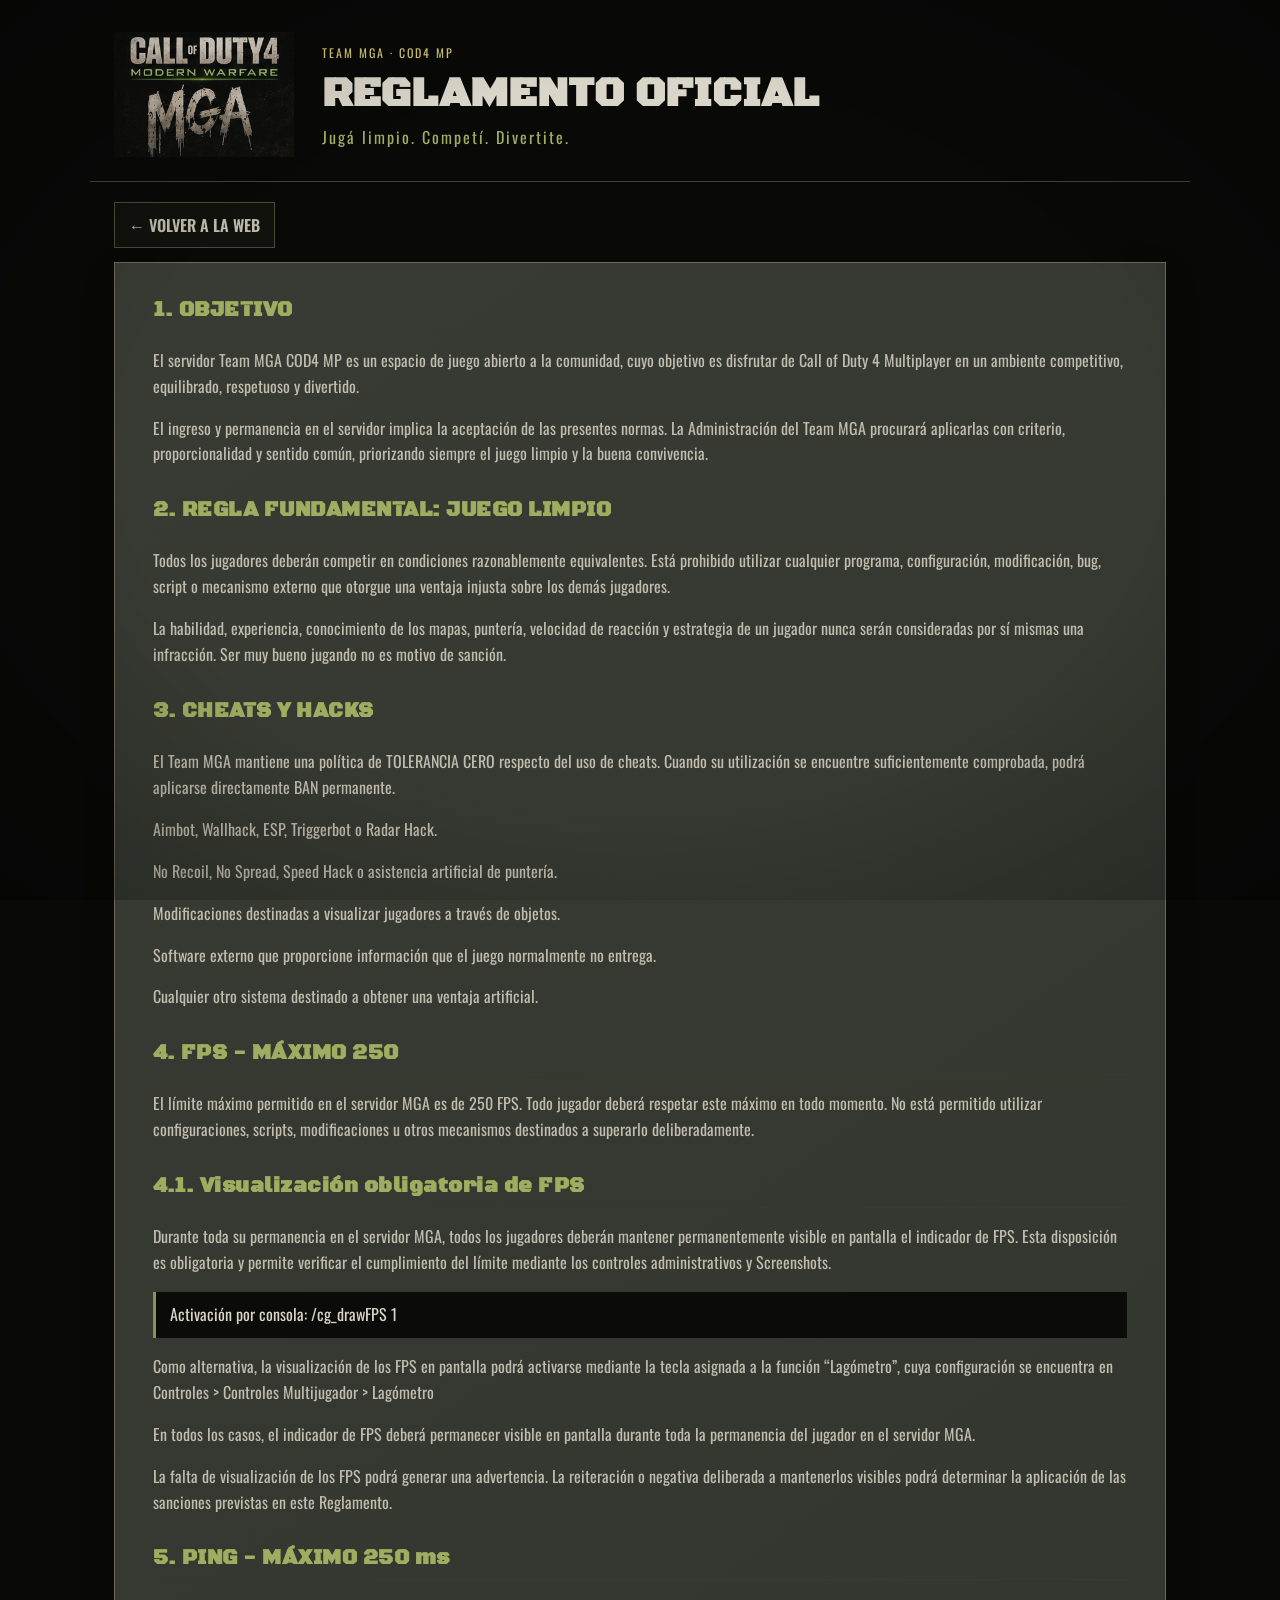
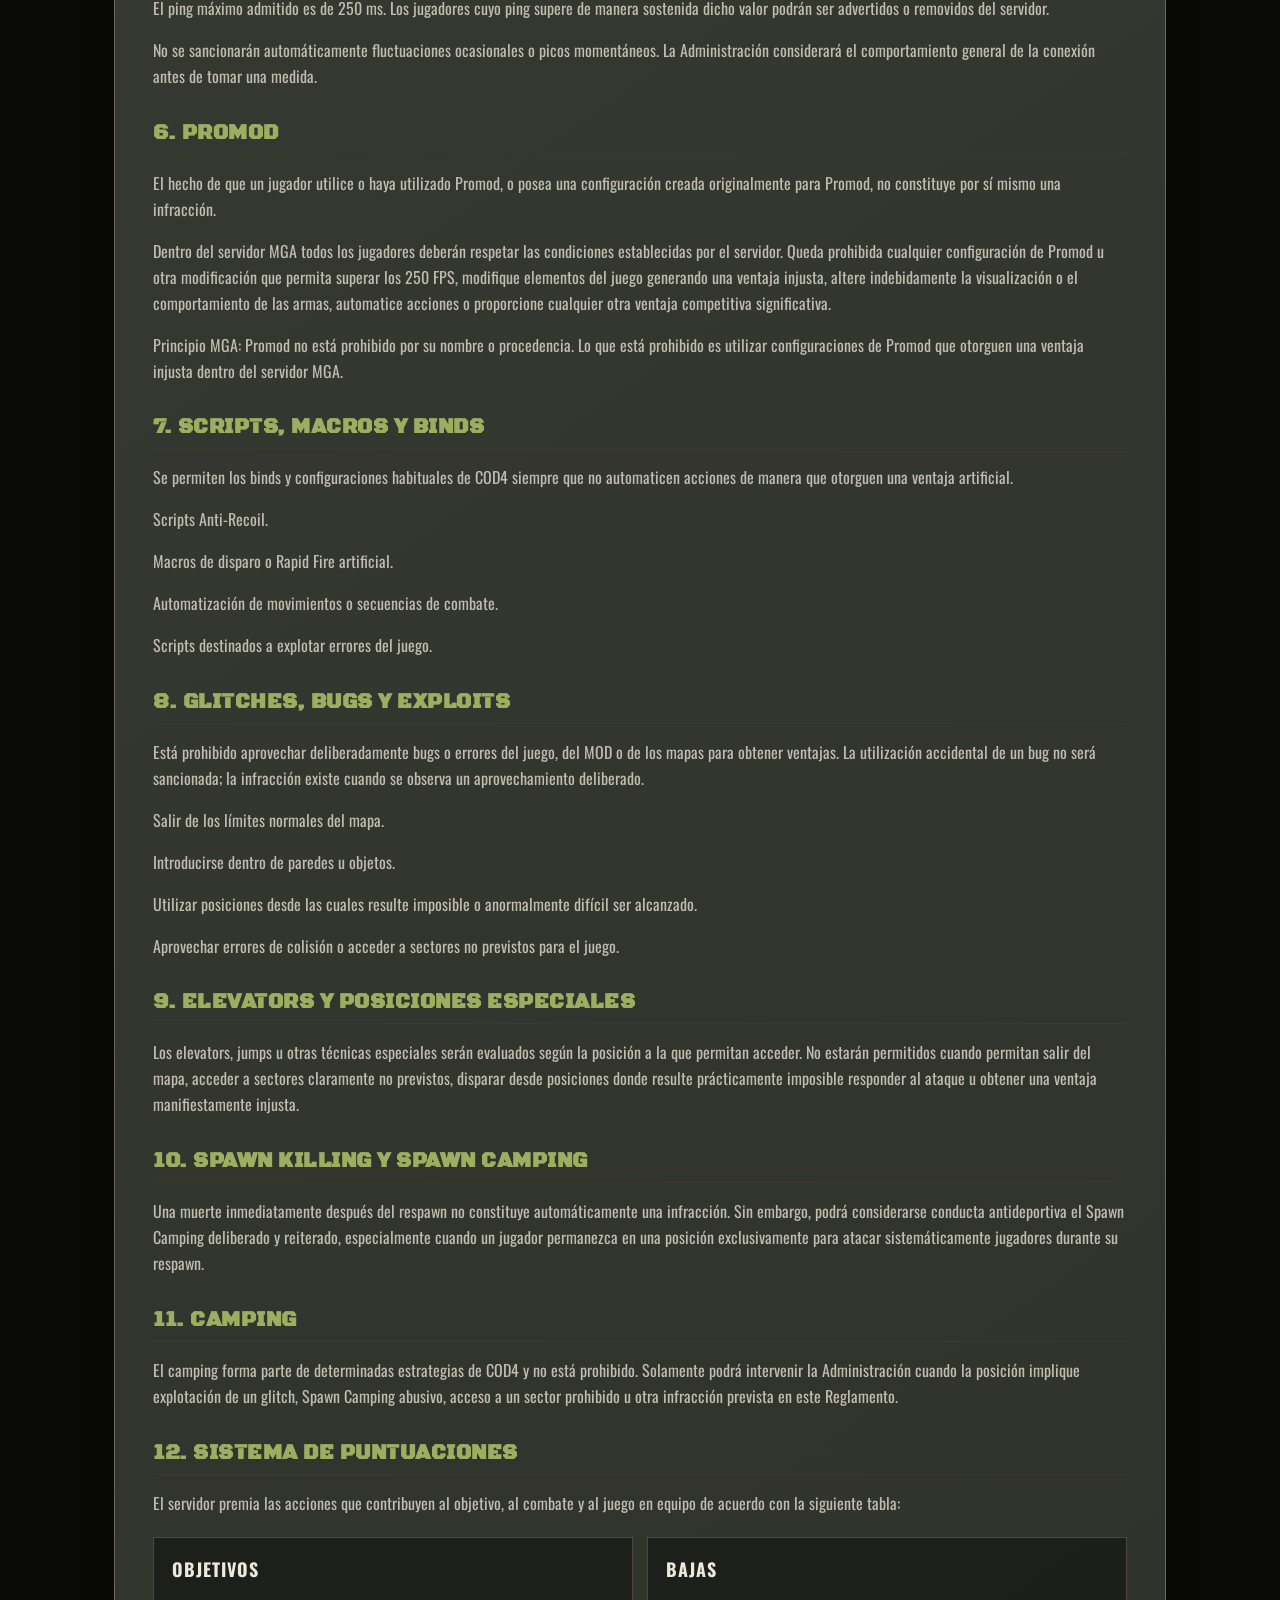
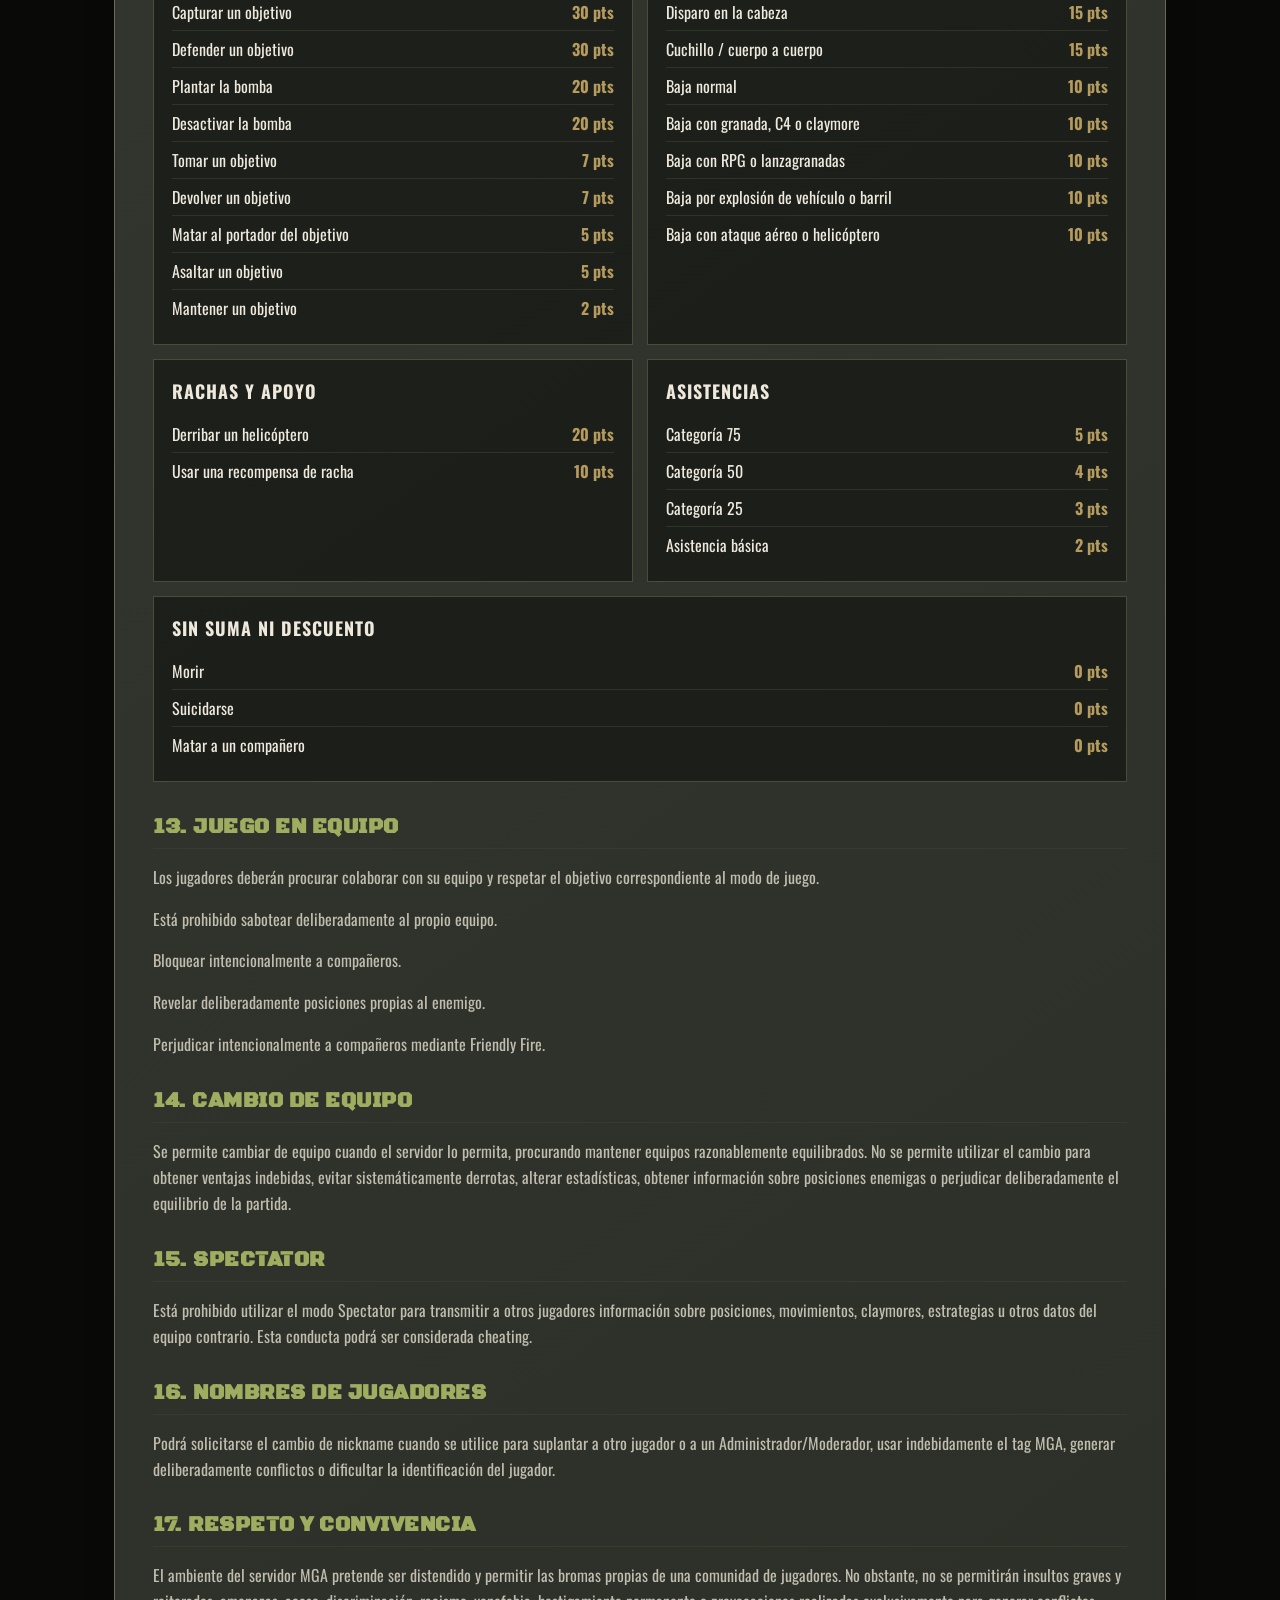
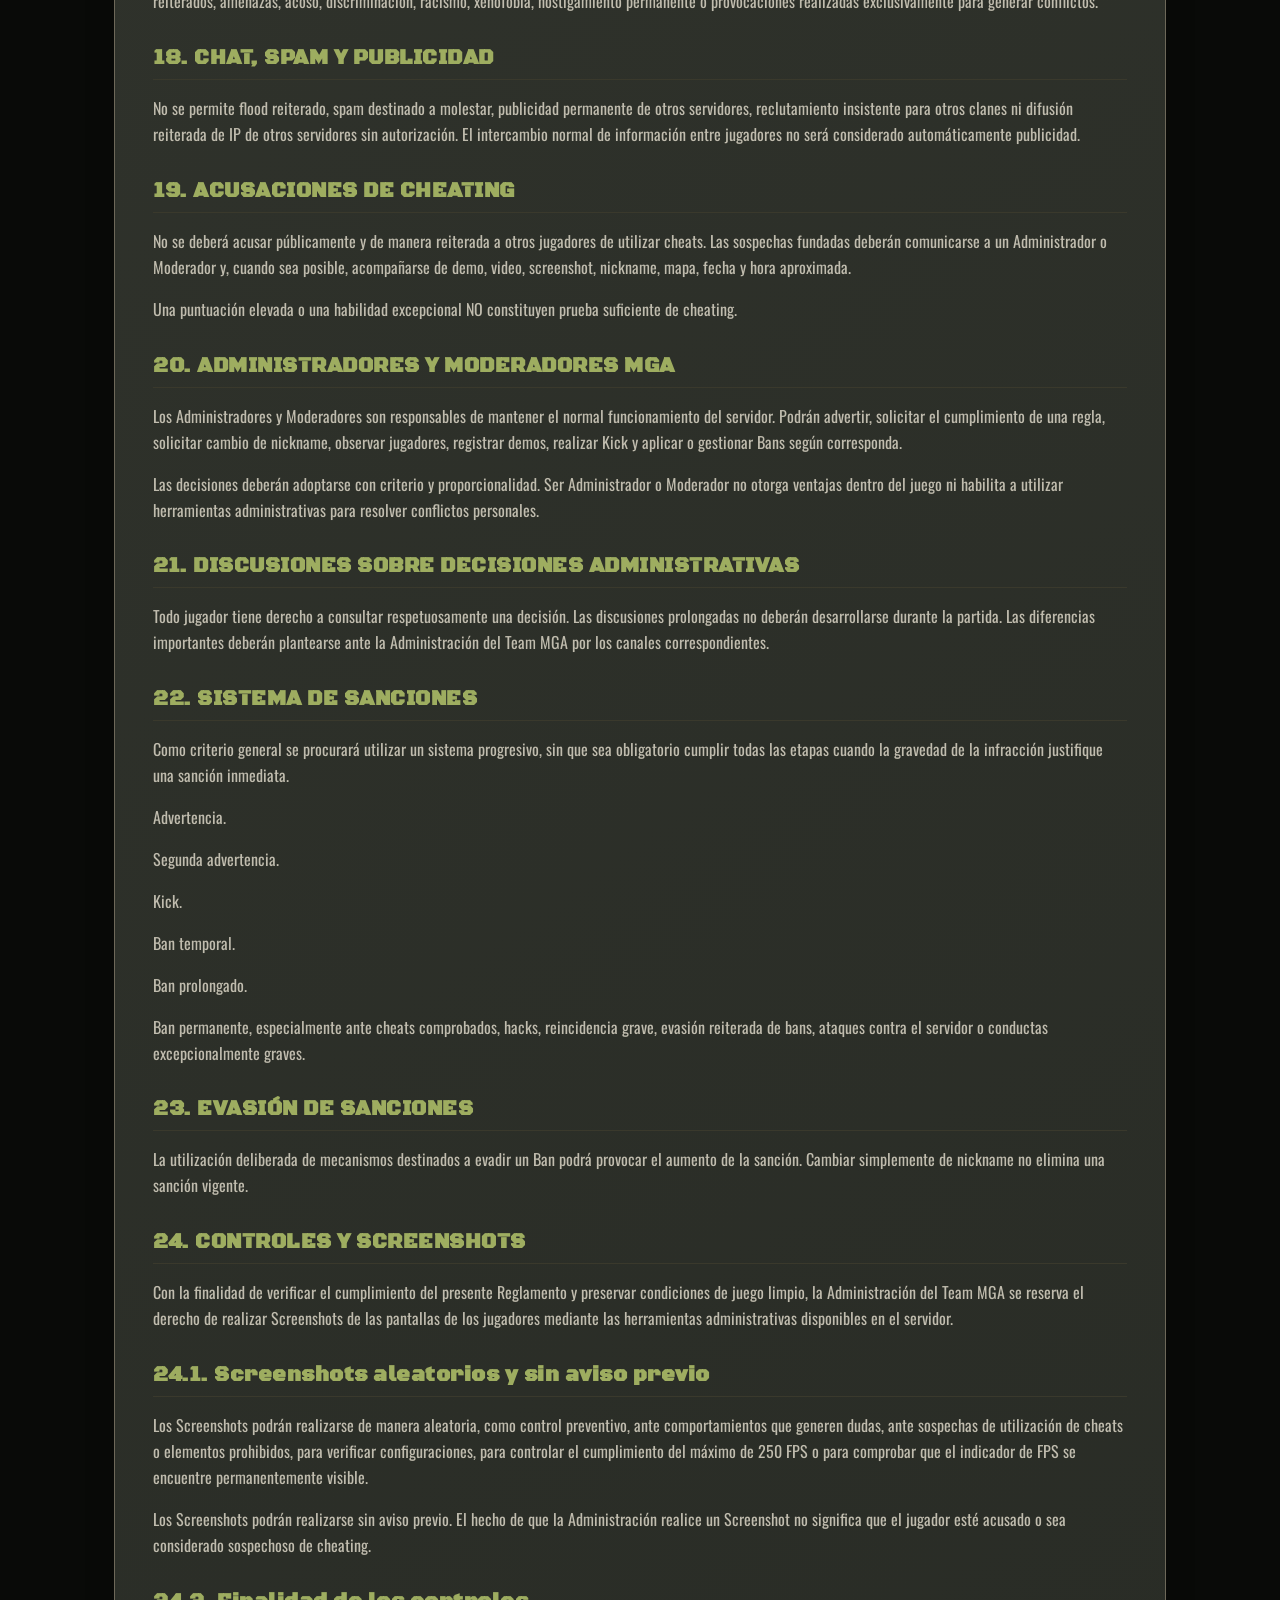
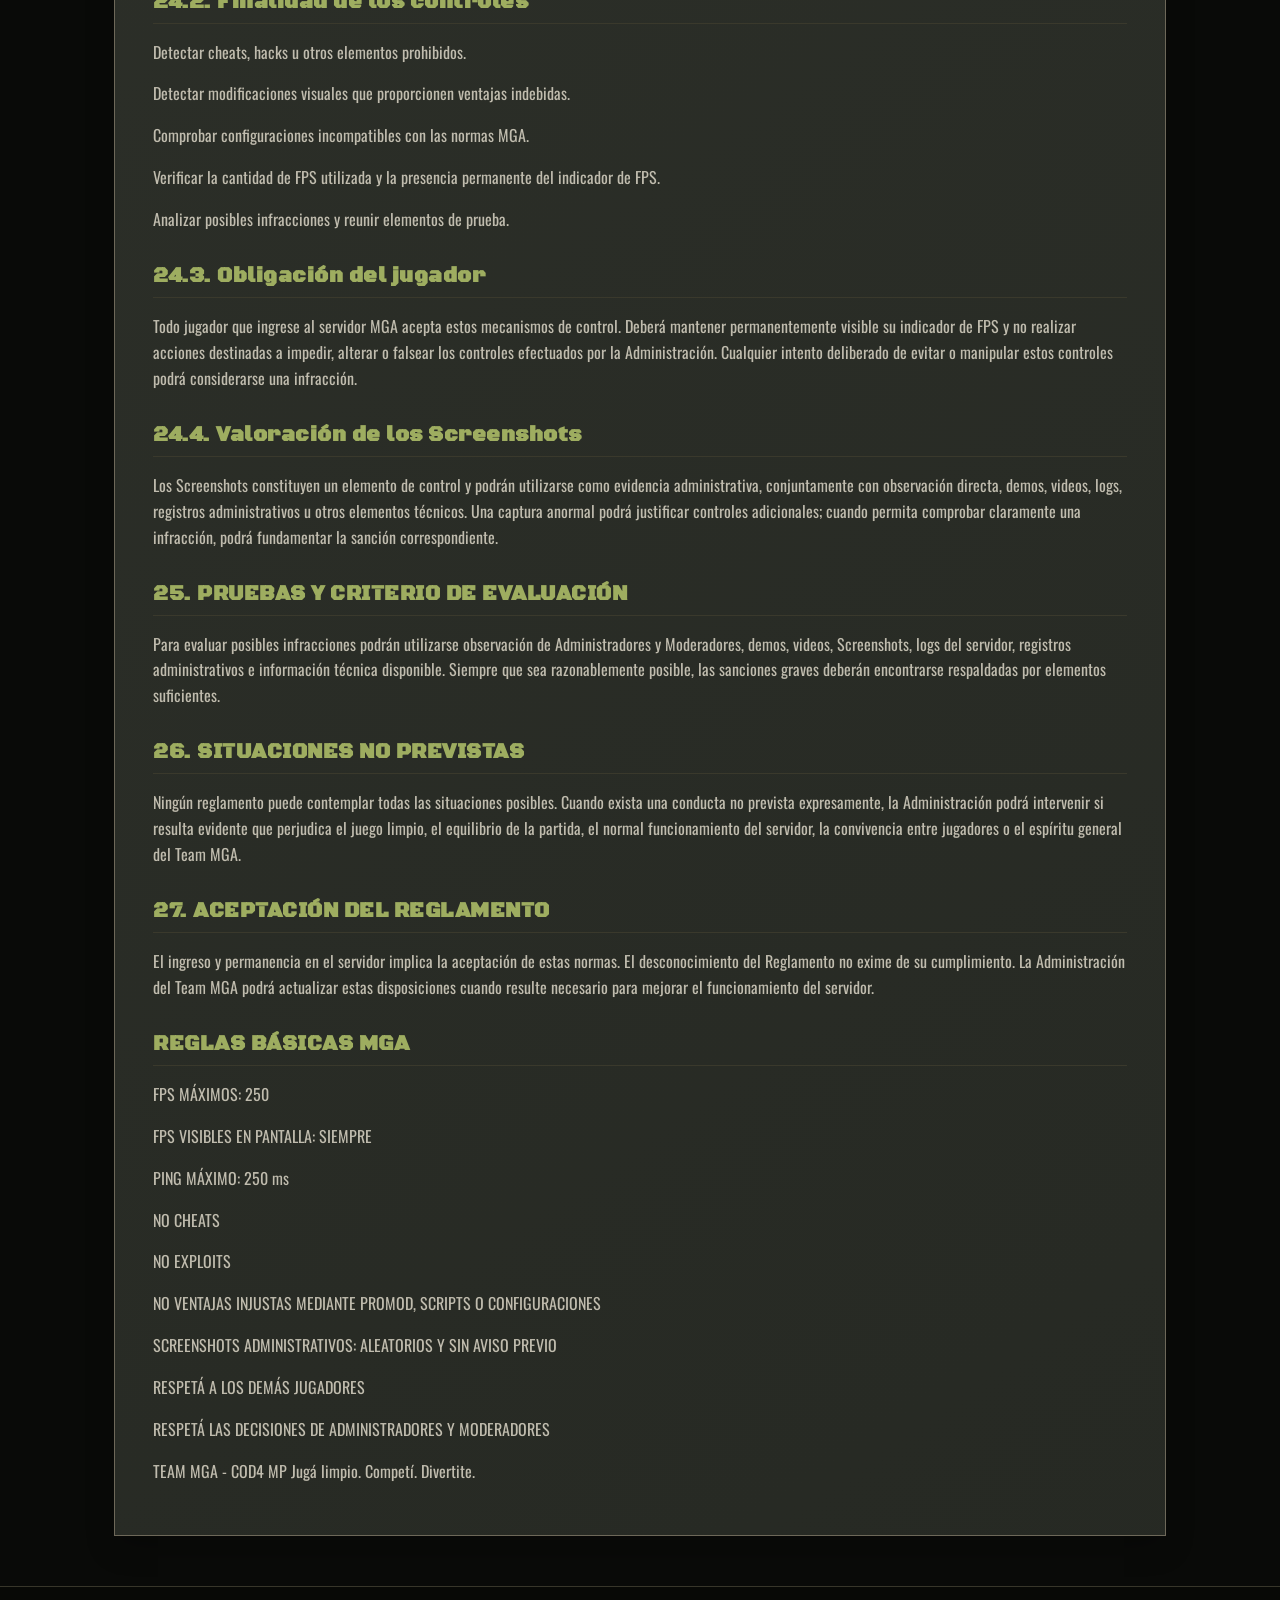
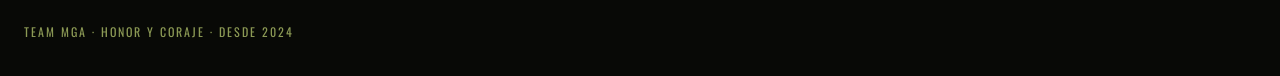
==== commit 58129faf: "Renueva diseño y agrega eventos semanales" ====
--- a/reglamento.html
+++ b/reglamento.html
@@ -3,8 +3,8 @@
 <title>Reglamento Oficial | Team MGA COD4</title>
 <link rel="preconnect" href="https://fonts.googleapis.com"><link rel="preconnect" href="https://fonts.gstatic.com" crossorigin>
 <link href="https://fonts.googleapis.com/css2?family=Black+Ops+One&family=Oswald:wght@400;500;600;700&display=swap" rel="stylesheet">
-<link rel="stylesheet" href="css/style.css?v=20260914-1"></head>
-<body class="rules-page"><div class="grain" aria-hidden="true"></div>
+<link rel="stylesheet" href="css/style.css?v=20261022-2"></head>
+<body class="rules-page">
 <header class="rules-page-hero"><a href="./index.html#reglas" class="rules-logo"><img src="assets/images/mga-cod4-logo.png?v=20260825-2" alt="MGA COD4"></a><div><span class="section-kicker">TEAM MGA · COD4 MP</span><h1>REGLAMENTO OFICIAL</h1><p>Jugá limpio. Competí. Divertite.</p></div></header>
 <main class="official-rules-wrap"><div class="rules-toolbar"><a href="./index.html#reglas">← VOLVER A LA WEB</a></div>
 <article class="official-rules panel"><h2>1. OBJETIVO</h2>
@@ -142,4 +142,4 @@
 <p>RESPETÁ LAS DECISIONES DE ADMINISTRADORES Y MODERADORES</p>
 <p>TEAM MGA - COD4 MP
 Jugá limpio. Competí. Divertite.</p></article></main>
-<footer class="rules-mini-footer">TEAM MGA · HONOR Y CORAJE · DESDE 2025</footer></body></html>
+<footer class="rules-mini-footer">TEAM MGA · HONOR Y CORAJE · DESDE 2024</footer></body></html>
--- a/css/style.css
+++ b/css/style.css
@@ -1,9 +1,9 @@
 :root{--bg:#080907;--panel:#11120e;--panel2:#151710;--line:#3b3a2b;--text:#d9d5c8;--muted:#928f82;--green:#859748;--green2:#a0ad60;--gold:#b4893d;--sidebar:270px}
 *{box-sizing:border-box}html{scroll-behavior:smooth}body{margin:0;background:#090a08;color:var(--text);font-family:Oswald,Arial,sans-serif;background-image:radial-gradient(circle at 60% 10%,rgba(131,108,58,.08),transparent 28%),linear-gradient(#0a0b08,#090a08)}
-body:before{content:"";position:fixed;inset:0;pointer-events:none;z-index:99;background:radial-gradient(ellipse at center,transparent 38%,rgba(0,0,0,.55) 100%)}.grain{position:fixed;inset:0;pointer-events:none;z-index:98;opacity:.055;background-image:repeating-radial-gradient(circle at 10% 20%,#fff 0 1px,transparent 1px 4px)}
+body:before{content:"";position:fixed;inset:0;pointer-events:none;z-index:99;background:radial-gradient(ellipse at center,transparent 38%,rgba(0,0,0,.55) 100%)}
 a{color:inherit;text-decoration:none}.site-shell{display:grid;grid-template-columns:var(--sidebar) 1fr;max-width:1600px;margin:auto;min-height:100vh}.sidebar{position:sticky;top:0;height:100vh;background:linear-gradient(90deg,#090a08 0%,#0d0f0a 82%,#11130d);border-right:1px solid #343427;padding:26px 14px 20px;z-index:20;box-shadow:12px 0 28px rgba(0,0,0,.22)}
 .brand{display:block;padding:0 18px}.brand img{display:block;width:100%;max-width:220px;mix-blend-mode:screen;filter:contrast(1.08) saturate(.9)}.team-line{text-align:center;color:var(--green2);font-size:20px;margin-top:6px;letter-spacing:1px}.since{text-align:center;color:#78834d;font-size:11px;letter-spacing:.8px;margin:3px 0 25px}.main-nav{border:1px solid #323127;background:rgba(15,16,12,.68)}.main-nav a{display:flex;align-items:center;gap:15px;height:59px;padding:0 22px;border-bottom:1px solid #34342b;color:#c1bdb0;font-size:19px;letter-spacing:.6px;transition:.2s}.main-nav a:last-child{border-bottom:0}.main-nav a span{width:23px;text-align:center;color:#c9c6b8}.main-nav a:hover,.main-nav a.active{color:#d8dfb0;background:linear-gradient(90deg,rgba(126,146,66,.31),rgba(126,146,66,.06));box-shadow:inset 3px 0 var(--green2)}
-.menu-btn{display:none;position:fixed;right:15px;top:15px;z-index:50;width:46px;height:42px;border:1px solid #5f6540;background:#10120d;color:#cbd1aa;font-size:22px}.content{min-width:0}.hero{height:420px;position:relative;background:url('../assets/images/hero-main.png?v=20260825-2') center 42%/cover no-repeat;border-bottom:1px solid #3a3829;overflow:hidden}.hero-shade{position:absolute;inset:0;background:linear-gradient(90deg,rgba(7,8,6,.72) 0%,rgba(7,8,6,.15) 34%,rgba(7,8,6,.08) 70%,rgba(7,8,6,.34) 100%),linear-gradient(0deg,rgba(7,8,6,.6),transparent 42%)}.hero-copy{display:none;position:absolute;left:5%;bottom:42px;z-index:2}.hero-copy .kicker{color:#a9b372;font-size:12px;letter-spacing:3px}.hero-copy h1{font-family:'Black Ops One',Impact,sans-serif;font-size:60px;line-height:.9;margin:8px 0;color:#ddd9cb}.hero-copy h1 em{font-style:normal;color:#9eaa62}.hero-copy p{letter-spacing:5px;margin:10px 0 22px}.hero-btn{display:inline-block;border:1px solid #7d8d4e;padding:10px 16px;background:rgba(94,109,48,.35);font-weight:700}
+.menu-btn{display:none;position:fixed;right:15px;top:15px;z-index:50;width:46px;height:42px;border:1px solid #5f6540;background:#10120d;color:#cbd1aa;font-size:22px}.content{min-width:0}.hero{height:420px;position:relative;background:url('../assets/images/hero-main.png?v=20260825-2') center bottom/cover no-repeat;border-bottom:1px solid #3a3829;overflow:hidden}.hero-shade{position:absolute;inset:0;background:linear-gradient(90deg,rgba(7,8,6,.72) 0%,rgba(7,8,6,.15) 34%,rgba(7,8,6,.08) 70%,rgba(7,8,6,.34) 100%),linear-gradient(0deg,rgba(7,8,6,.6),transparent 42%)}.hero-copy{display:none;position:absolute;left:5%;bottom:42px;z-index:2}.hero-copy .kicker{color:#a9b372;font-size:12px;letter-spacing:3px}.hero-copy h1{font-family:'Black Ops One',Impact,sans-serif;font-size:60px;line-height:.9;margin:8px 0;color:#ddd9cb}.hero-copy h1 em{font-style:normal;color:#9eaa62}.hero-copy p{letter-spacing:5px;margin:10px 0 22px}.hero-btn{display:inline-block;border:1px solid #7d8d4e;padding:10px 16px;background:rgba(94,109,48,.35);font-weight:700}
 .panel{background:linear-gradient(145deg,rgba(20,21,16,.98),rgba(11,12,9,.98));border:1px solid #454333;box-shadow:0 10px 28px rgba(0,0,0,.2)}.server-strip{margin:0 14px 14px;transform:translateY(-1px);min-height:116px;display:grid;grid-template-columns:70px 1.75fr repeat(2,.7fr) 1fr;align-items:stretch}.server-icon{display:grid;place-items:center;font-size:36px;color:#aaa795}.server-main,.server-stat,.server-actions{display:flex;flex-direction:column;justify-content:center;padding:16px;border-left:1px solid #353529}.server-main small,.server-stat small,.contact small{color:#aaa597;font-size:12px;letter-spacing:1px}.server-main strong{font-size:31px;color:#8e9e50;letter-spacing:1px}.server-stat b{font-size:18px;margin-top:7px}.online b{color:#8fa154}.online i{display:inline-block;width:10px;height:10px;border-radius:50%;background:#748e43;margin-right:7px;box-shadow:0 0 10px rgba(116,142,67,.7)}.server-actions{gap:0;padding:12px}.server-actions button{font:600 18px Oswald;border:1px solid #5e633d;cursor:pointer}.connect{height:52px;background:linear-gradient(#65713c,#48532a);color:#dddcc7}.copy{height:29px;background:#12140f;color:#bdb9aa;font-size:12px!important;border-top:0!important}.connect:hover{filter:brightness(1.15)}
 .dashboard-grid{display:grid;grid-template-columns:1.15fr 1fr 1.05fr;gap:14px;padding:0 14px 14px}.dashboard-grid>.panel{min-height:380px;padding:20px 24px}.panel h2{font-size:22px;margin:0 0 22px;color:#c6c1b4;font-weight:600;letter-spacing:.5px}.map-list{display:grid;grid-template-columns:1fr 1fr;gap:9px 24px;font-size:15px}.map-list div:before{content:"";display:inline-block;width:8px;height:8px;border-radius:50%;background:#6e8143;margin-right:10px}.gametype{margin-top:27px;color:#8fa14f;font-size:16px;text-decoration:underline;text-underline-offset:5px}.people-list{display:grid;gap:9px;font-size:17px}.people-list div{display:flex;align-items:center;gap:12px}.people-list div:before{content:"★";color:#b18739}.mods div:before{content:"⬟";color:#748b45;font-size:13px}.divider{height:1px;background:#3a392c;margin:20px 0}.rules-panel{position:relative;overflow:hidden;background:linear-gradient(rgba(15,16,12,.76),rgba(8,9,7,.88)),url('../assets/images/mga-membrete.png?v=20260825-2') 70% 50%/cover no-repeat}.rules-panel:after{content:"";position:absolute;inset:0;background:linear-gradient(90deg,rgba(10,11,8,.92),rgba(10,11,8,.46) 62%,rgba(10,11,8,.3));pointer-events:none}.rules-panel>*{position:relative;z-index:1}.rules-hero{font-family:'Black Ops One',Impact,sans-serif;font-size:43px;line-height:1.05;transform:rotate(-4deg);margin:56px 0 22px 18px;text-shadow:2px 3px #151610}.rules-hero span{display:block}.rules-hero em{font-style:normal;color:#9dad5e}.rules-panel p{max-width:420px;color:#aaa699;line-height:1.5}
 .info-section{margin:0 14px 14px;padding:26px 30px;display:grid;grid-template-columns:1fr 1fr;gap:30px;align-items:center}.section-kicker{color:#8b9c50;letter-spacing:2px;font-size:12px}.info-section h2{font-family:'Black Ops One',Impact,sans-serif;margin:7px 0 0;font-size:28px}.info-section p{color:#9e9a8e;line-height:1.6}.gallery{margin:0 14px 14px;border:1px solid #454333;overflow:hidden;background:#111;padding:22px}.gallery-head{margin-bottom:18px}.gallery-head h2{font-family:'Black Ops One',Impact,sans-serif;margin:6px 0 0;font-size:28px}.gallery-grid{display:grid;grid-template-columns:repeat(3,minmax(0,1fr));gap:10px}.gallery-grid figure{margin:0;overflow:hidden;border:1px solid #3d3d31;background:#090a08;min-height:210px}.gallery-grid img{width:100%;height:100%;display:block;object-fit:cover;transition:transform .25s ease,filter .25s ease}.gallery-grid figure:hover img{transform:scale(1.025);filter:brightness(1.07)}.gallery-wide{grid-column:1/-1;aspect-ratio:3/1}.gallery-landscape{grid-column:span 2;aspect-ratio:2/1}.gallery-tall{aspect-ratio:2/3}.gallery-square{aspect-ratio:1/1}.contact{margin:0 14px 20px;display:grid;grid-template-columns:repeat(3,1fr)}.contact>div{padding:18px 22px;border-right:1px solid #34352a}.contact>div:last-child{border:0}.contact strong{display:block;margin-top:4px;color:#c9c5b8;letter-spacing:1px}footer{max-width:1600px;margin:auto;display:grid;grid-template-columns:var(--sidebar) 1fr 1fr;align-items:center;min-height:90px;border-top:1px solid #37362a;background:#080906;padding:0 30px;color:#817f74;font-size:12px}.footer-logo{font-family:'Black Ops One',Impact,sans-serif;color:#bcb9ad;font-size:42px}footer strong{text-align:right;color:#8c9a55;letter-spacing:2px;font-size:14px}#toast{position:fixed;right:22px;bottom:22px;z-index:120;padding:12px 18px;background:#15180f;border:1px solid #7d8d4b;color:#d6dabc;opacity:0;transform:translateY(12px);transition:.2s}#toast.show{opacity:1;transform:none}
@@ -42,6 +42,7 @@
 
 /* Servidores MGA */
 .servers-panel{margin:0 14px 14px;min-height:116px;display:grid;grid-template-columns:repeat(2,minmax(0,1fr));align-items:stretch;overflow:hidden}.server-entry{display:grid;grid-template-columns:minmax(230px,1fr) 120px;background:linear-gradient(135deg,rgba(133,151,72,.08),rgba(0,0,0,0))}.server-entry+ .server-entry{border-left:1px solid #454333}.server-entry .server-main{border:0;padding:16px 22px}.server-entry .server-main b{margin:0 0 8px;color:#d1ccb9;font-size:21px;letter-spacing:1.2px;white-space:nowrap}.server-entry .server-main strong{font-size:22px;white-space:nowrap}.server-entry .server-actions{border-left:1px solid #353529;padding:14px 12px}.server-entry .connect{height:46px;font-size:15px}.server-entry .copy{height:28px}
+.server-hostname{display:block;margin-top:5px;color:#aaa597;font-size:13px;letter-spacing:.8px}.server-hostname:before{content:'HOSTNAME · ';color:#778548;font-size:10px;letter-spacing:1px}.contact .server-hostname{margin-top:6px}
 @media(max-width:1180px){.server-entry{grid-template-columns:1fr 105px}.server-entry .server-main b{font-size:18px}.server-entry .server-main strong{font-size:18px}}
 @media(max-width:780px){.servers-panel{margin:0;grid-template-columns:1fr}.server-entry+ .server-entry{border-left:0;border-top:1px solid #454333}}
 @media(max-width:480px){.server-entry{grid-template-columns:1fr}.server-entry .server-actions{border-left:0;border-top:1px solid #353529}}
@@ -55,3 +56,24 @@
 @media(max-width:780px){.contact{grid-template-columns:1fr}}
 .cod4-amigos-section{margin:0 14px 14px;padding:28px;display:grid;grid-template-columns:minmax(360px,1fr) minmax(380px,1fr);gap:28px;align-items:center;overflow:hidden}.cod4-amigos-copy h2{margin:7px 0 14px;font-family:'Black Ops One',Impact,sans-serif;font-size:32px;line-height:1.15}.cod4-amigos-copy p{margin:0;color:#aaa69a;font-size:17px;line-height:1.65}.cod4-amigos-values{display:flex;flex-wrap:wrap;gap:8px;margin-top:20px}.cod4-amigos-values span{padding:7px 10px;border:1px solid #4e5634;color:#a8b764;font-size:11px;letter-spacing:1.2px}.cod4-amigos-servers{display:grid;grid-template-columns:repeat(2,minmax(0,1fr));gap:10px;margin-top:22px}.cod4-amigos-servers div{padding:13px 14px;border-left:2px solid #66763d;background:rgba(117,135,70,.07)}.cod4-amigos-servers span{display:block;color:#9e9a8e;font-size:11px;letter-spacing:1.2px}.cod4-amigos-servers span b{color:#b8b4a6;font-size:15px}.cod4-amigos-servers strong{display:block;margin-top:5px;color:#a8b764;font-family:'Oswald',sans-serif;font-size:17px;letter-spacing:.5px;white-space:nowrap}.cod4-amigos-servers .mga{border-left-color:#92493c}.cod4-amigos-servers .mga strong,.cod4-amigos-servers .mga span b{color:#c46d58}.cod4-amigos-section figure{width:80%;justify-self:center;margin:0;border:1px solid #4b4b38;background:#090a08;box-shadow:0 15px 35px rgba(0,0,0,.35)}.cod4-amigos-section img{display:block;width:100%;height:auto}@media(max-width:1050px){.cod4-amigos-section{grid-template-columns:1fr}.cod4-amigos-section figure{width:80%;max-width:720px;margin:auto}}@media(max-width:680px){.cod4-amigos-section{margin:0 12px 12px;padding:22px 18px}.cod4-amigos-copy h2{font-size:26px}.cod4-amigos-servers{grid-template-columns:1fr}.cod4-amigos-section figure{width:100%}}
 .gametracker-section{grid-template-columns:minmax(250px,.55fr) minmax(540px,1.45fr)}.gametracker-widgets{display:grid;grid-template-columns:repeat(2,250px);gap:22px;justify-content:end}.gametracker-card h3{margin:0 0 10px;color:#bdb9aa;font-size:17px;letter-spacing:1px}.gametracker-placeholder{width:250px;min-height:666px;display:flex;flex-direction:column;align-items:center;justify-content:center;gap:8px;border:1px dashed #51533d;background:linear-gradient(145deg,rgba(113,131,69,.07),rgba(8,9,7,.45));text-align:center}.gametracker-placeholder strong{color:#a8b764;font-family:'Black Ops One',Impact,sans-serif;font-size:20px}.gametracker-placeholder span{max-width:180px;color:#8f8b80;font-size:13px;line-height:1.5}@media(max-width:1050px){.gametracker-section{grid-template-columns:1fr}.gametracker-widgets{justify-content:start}}@media(max-width:620px){.gametracker-widgets{grid-template-columns:250px;justify-content:center}}
+
+/* Esquema Comando Ámbar: conserva la distribución original */
+:root{--bg:#20231f;--panel:#30332d;--panel2:#383a32;--line:#6d6859;--text:#eee9dc;--muted:#bbb3a4;--green:#918b57;--green2:#c2b86b;--gold:#b59b5d}
+body{background:#252823;color:var(--text);background-image:radial-gradient(circle at 72% 8%,rgba(181,155,93,.16),transparent 36%),linear-gradient(#30332c,#20231f)}
+body:before{background:radial-gradient(ellipse at center,transparent 58%,rgba(0,0,0,.28) 100%)}
+.sidebar{background:linear-gradient(180deg,#242822,#34382f);border-color:#5d5c4f;box-shadow:12px 0 34px rgba(0,0,0,.24)}
+.main-nav{background:rgba(54,57,49,.78);border-color:#656254}.main-nav a{color:#e0d9cb;border-color:#5f5d51}.main-nav a:hover,.main-nav a.active{background:linear-gradient(90deg,rgba(181,155,93,.28),rgba(194,184,107,.08));box-shadow:inset 4px 0 #a89b5d;color:#fff}
+.panel,.gallery{background:linear-gradient(145deg,rgba(57,60,52,.98),rgba(39,42,36,.98));border-color:#6d6859;box-shadow:0 12px 28px rgba(0,0,0,.2)}
+.hero{filter:brightness(1.16) saturate(1.05)}.hero-shade{background:linear-gradient(90deg,rgba(35,37,31,.35),transparent 48%,rgba(42,36,27,.2)),linear-gradient(0deg,rgba(34,37,31,.38),transparent 48%)}
+.hero{height:auto;min-height:0;aspect-ratio:2/1;background-size:contain;background-position:center;background-color:#20231f}
+@media(max-width:780px){.hero{height:auto;min-height:0;aspect-ratio:2/1;background-size:contain;background-position:center}.hero-copy{display:none}}
+.server-entry,.score-card,.quick-rules-grid>div,.member-list div{background:rgba(223,183,110,.065)}
+.server-entry .server-main strong,.section-kicker,.quick-rules-grid b,.score-card h3{color:#d4c778}
+.gallery-grid figure,.gametracker-widget{border-color:#77705f;background:#22251f}
+.site-footer{background:#1e211d;border-color:#5c594d;color:#aaa397}
+.connect{background:linear-gradient(#777044,#55512f);border-color:#99915a!important}.copy{background:#2b2d27;border-color:#777154!important}.connect:hover{background:linear-gradient(#8c8450,#64603a)}
+
+/* Eventos semanales */
+.events-section{margin:0 14px 14px;padding:28px 30px}.events-head{display:grid;grid-template-columns:1fr auto;gap:4px 24px;align-items:end;margin-bottom:20px}.events-head .section-kicker,.events-head h2{grid-column:1}.events-head h2{margin:3px 0 0;font-family:'Black Ops One',Impact,sans-serif;font-size:30px}.events-head p{grid-column:2;grid-row:1/3;margin:0;color:#c4beaf}.events-grid{display:grid;grid-template-columns:repeat(3,minmax(0,1fr));gap:14px}.event-card{position:relative;min-height:330px;overflow:hidden;border:1px solid #77705f;background:#20221e}.event-card img{position:absolute;inset:0;width:100%;height:100%;object-fit:cover;filter:saturate(.78) contrast(1.05);transition:transform .35s ease,filter .35s ease}.event-card:hover img{transform:scale(1.035);filter:saturate(.94) contrast(1.06)}.event-shade{position:absolute;inset:0;background:linear-gradient(180deg,rgba(24,25,21,.06) 20%,rgba(24,25,21,.94) 100%),linear-gradient(90deg,rgba(22,23,20,.42),transparent 65%)}.event-copy{position:absolute;left:22px;right:20px;bottom:20px}.event-copy span{display:inline-block;margin-bottom:7px;padding:5px 9px;border:1px solid #a89b5d;background:rgba(34,36,31,.72);color:#ded39a;font-size:11px;font-weight:700;letter-spacing:2px}.event-copy h3{margin:0;color:#f2eddf;font-family:'Black Ops One',Impact,sans-serif;font-size:28px;line-height:1.03;text-shadow:0 2px 10px rgba(0,0,0,.7)}.event-copy p{margin:10px 0 0;color:#d2ccbd;font-size:14px}.event-card-chaos .event-copy span{border-color:#85806e;color:#d3ccba}.event-card-chaos img{filter:saturate(.58) contrast(1.08)}
+@media(max-width:1050px){.events-grid{grid-template-columns:1fr 1fr}.event-card:last-child{grid-column:1/-1;min-height:290px}.events-head{display:block}.events-head p{margin-top:8px}}
+@media(max-width:680px){.events-section{margin:0 12px 12px;padding:22px 18px}.events-grid{grid-template-columns:1fr}.event-card,.event-card:last-child{grid-column:auto;min-height:300px}.event-copy h3{font-size:25px}}
